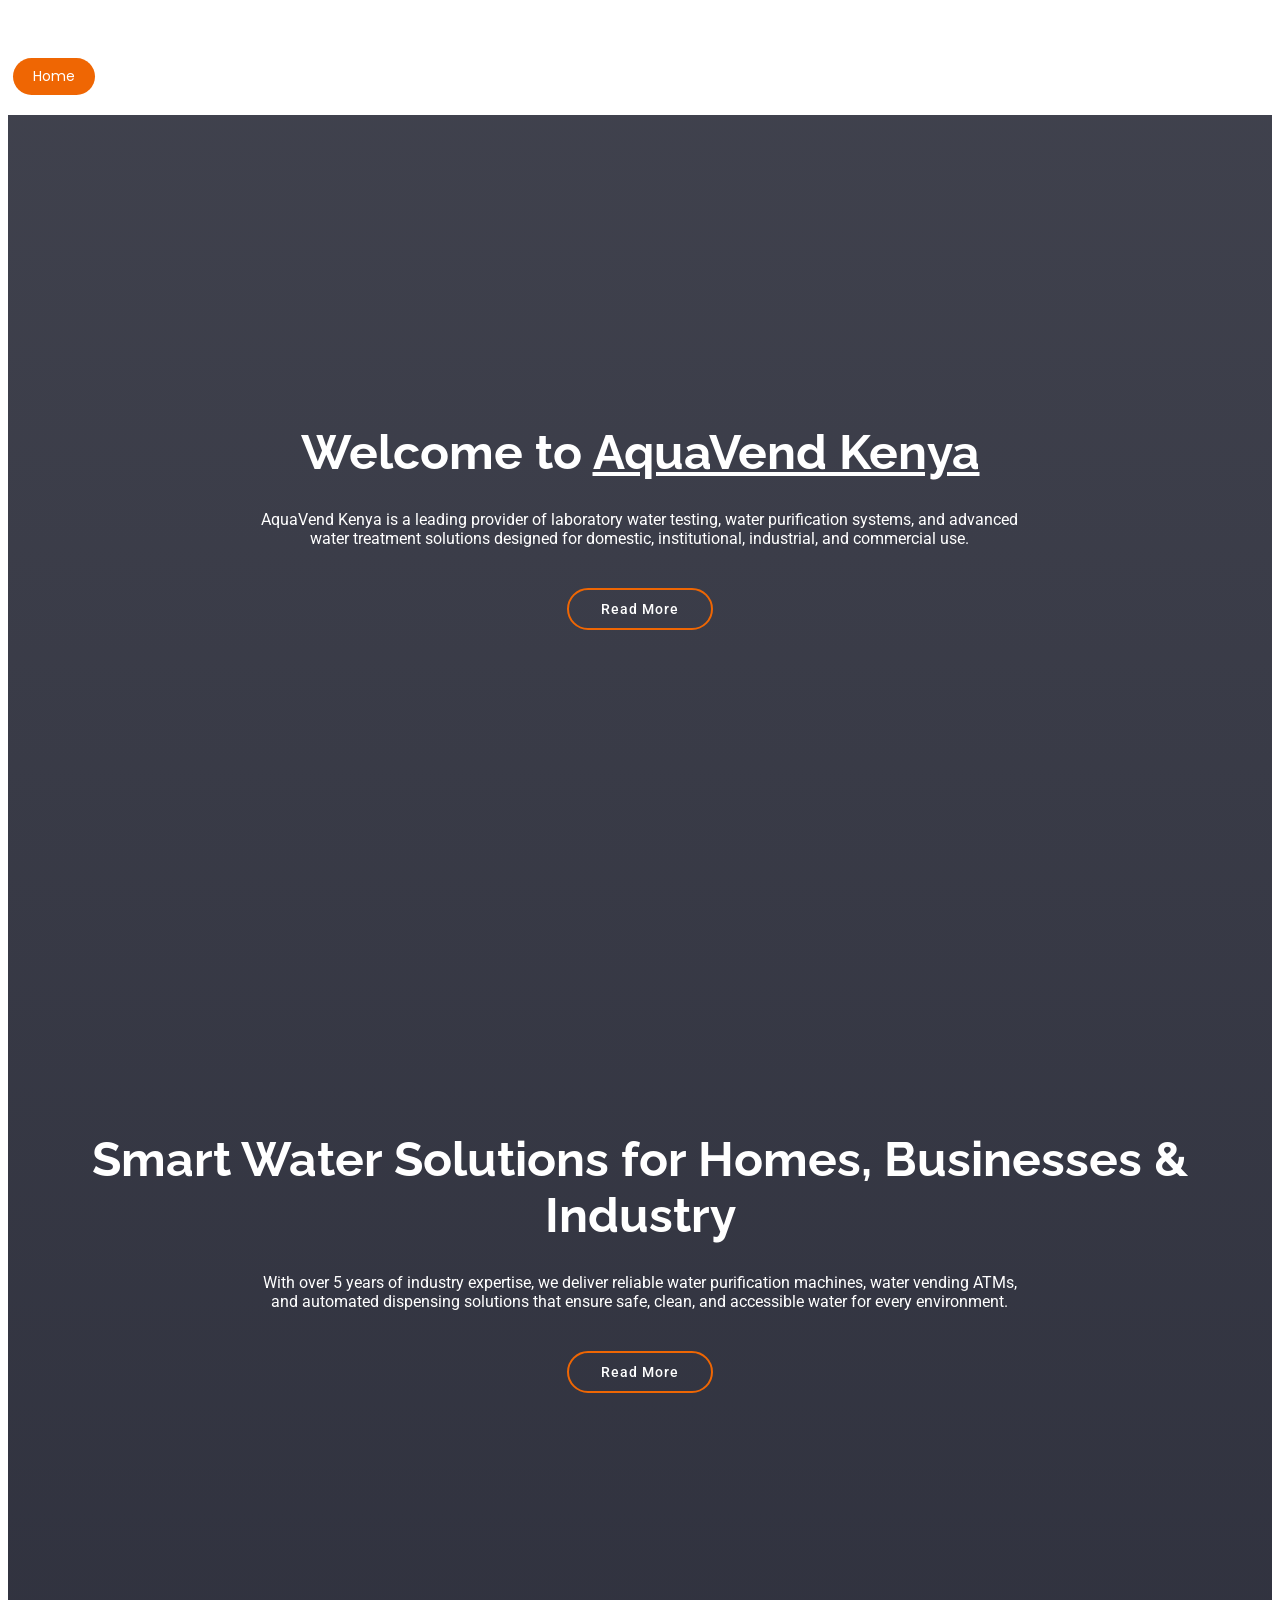
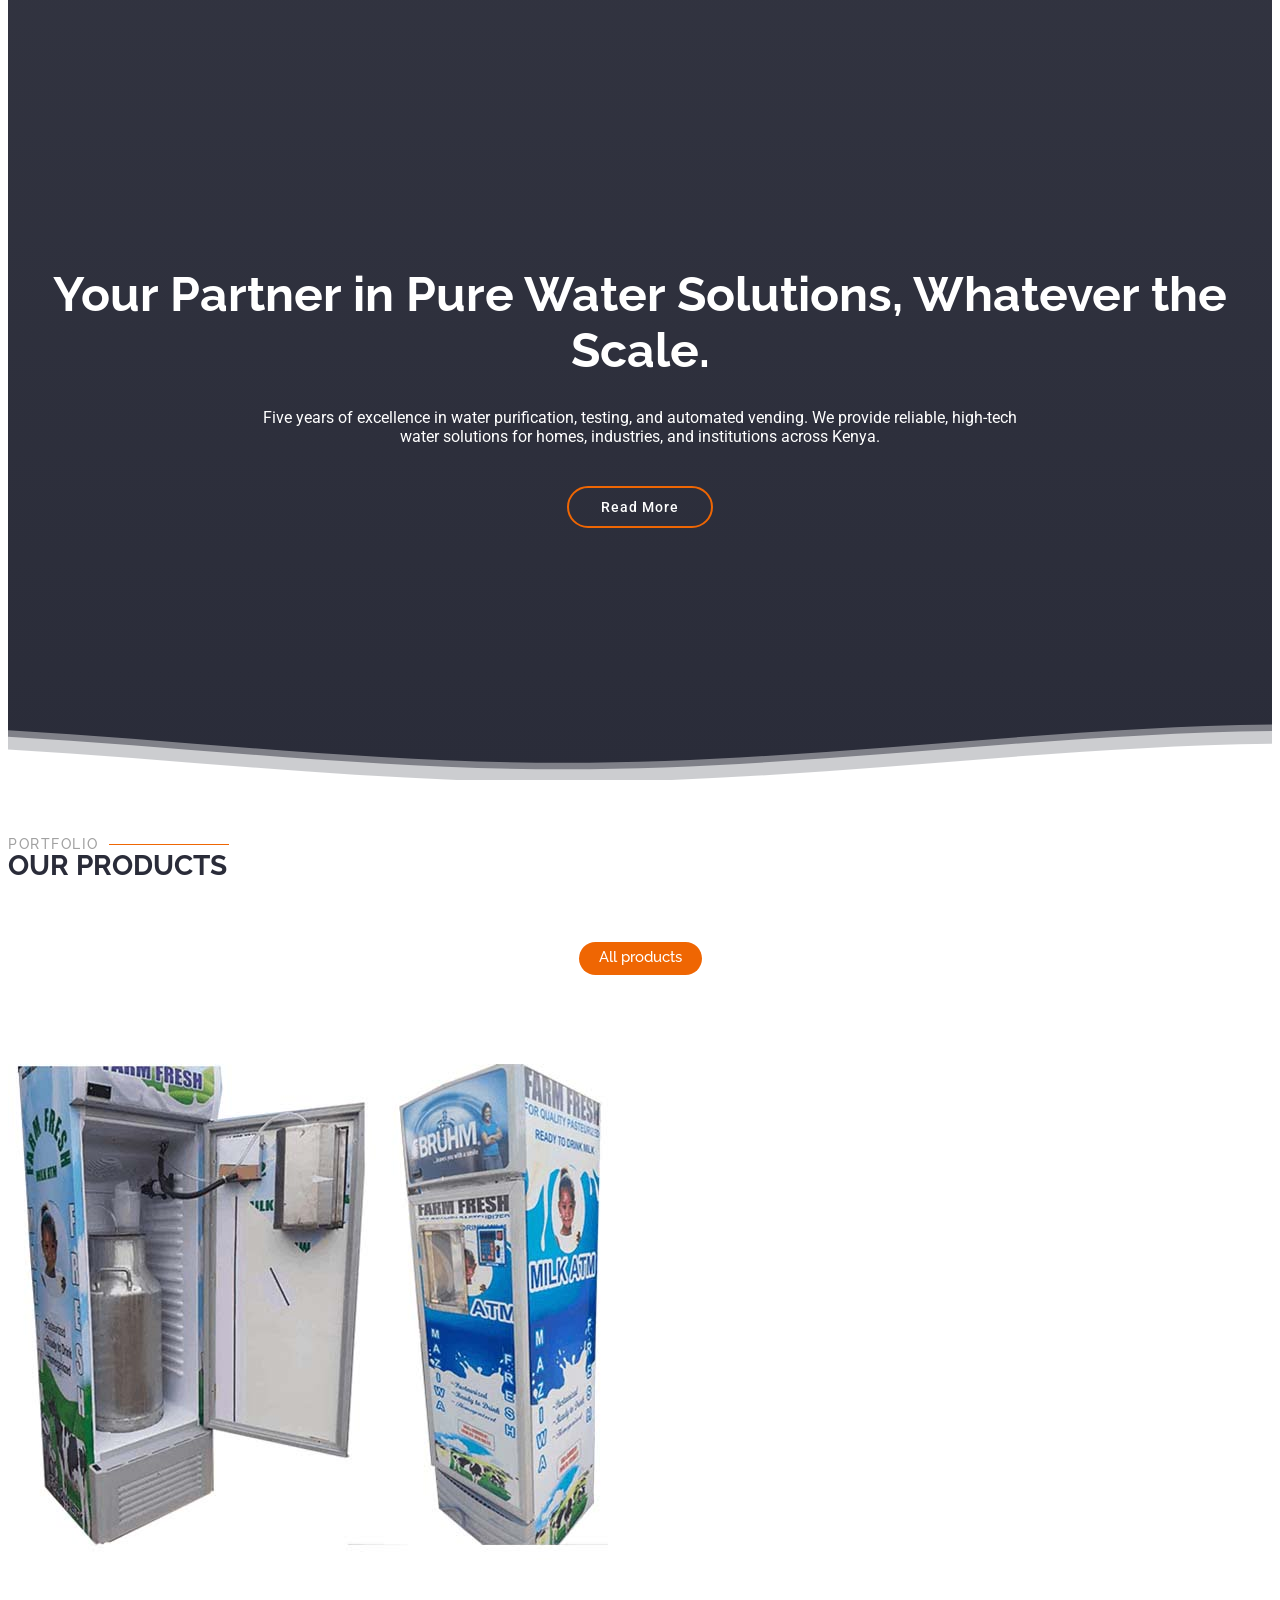
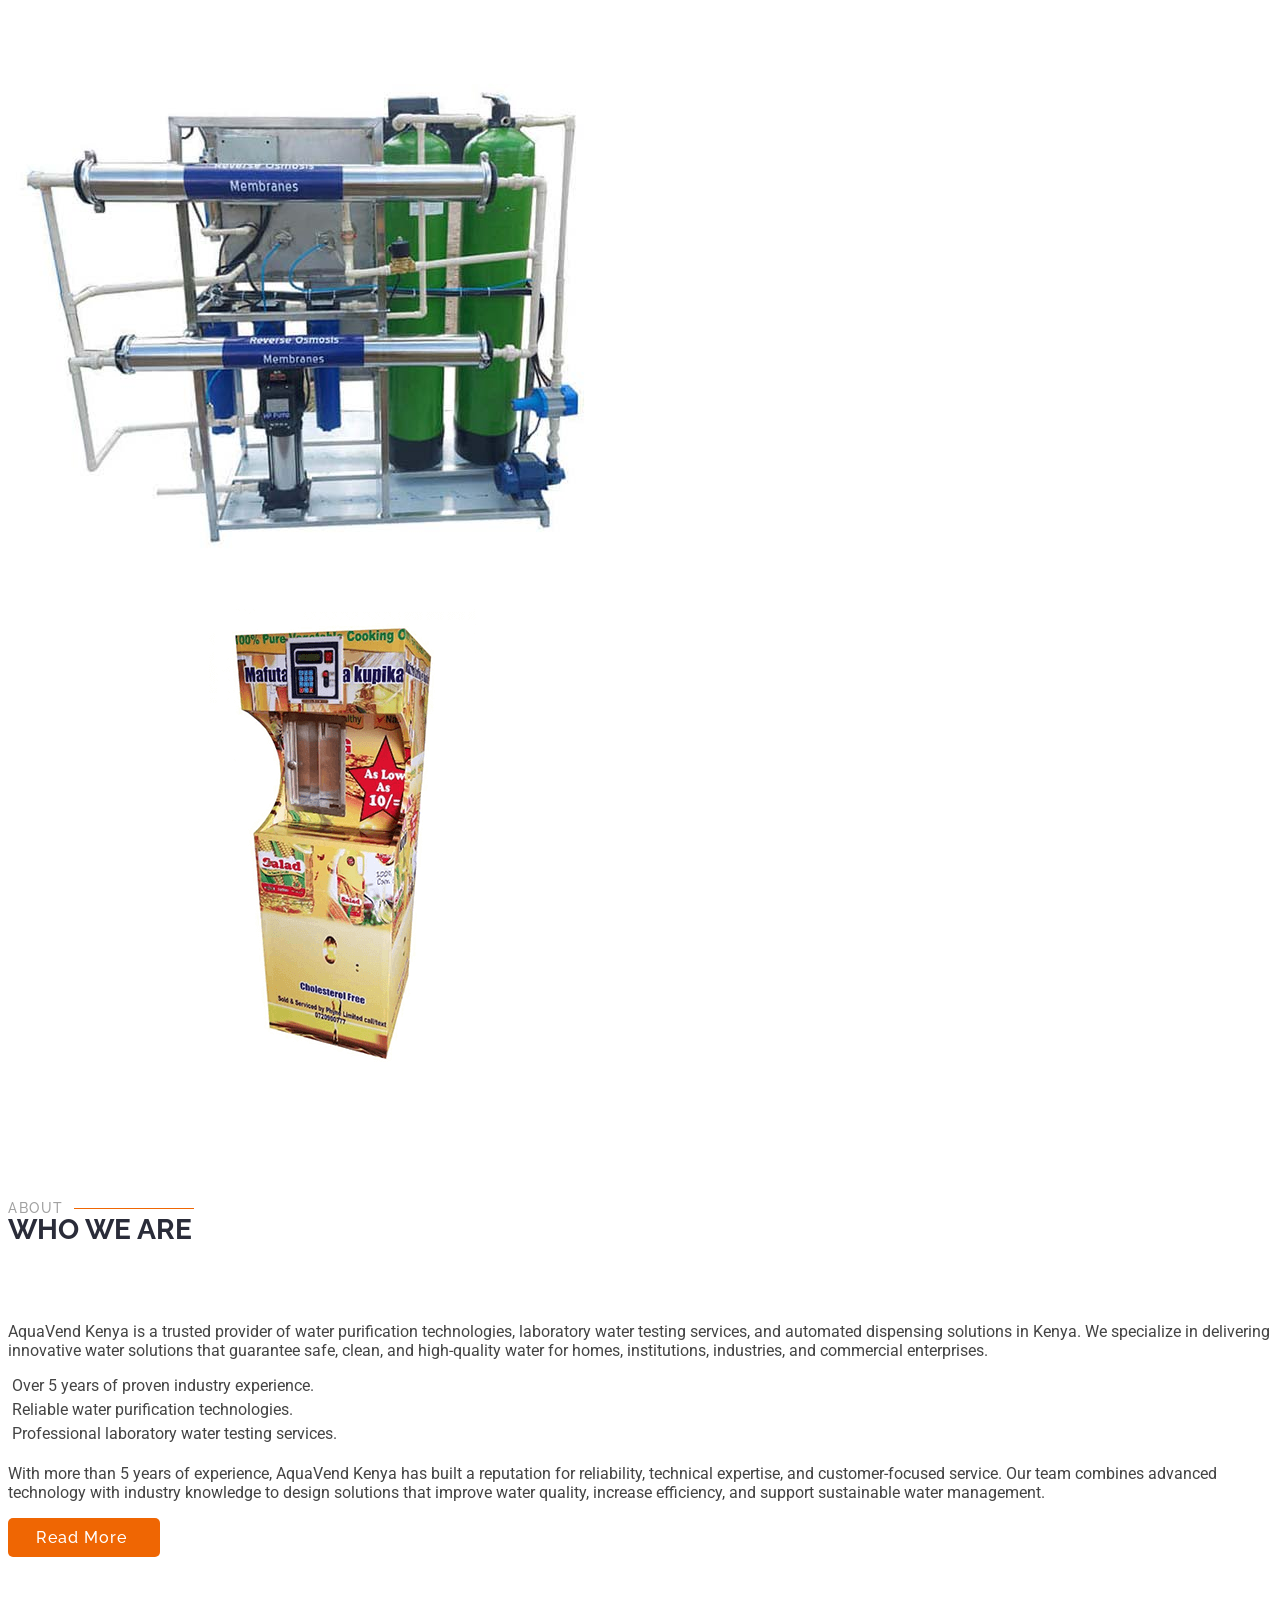
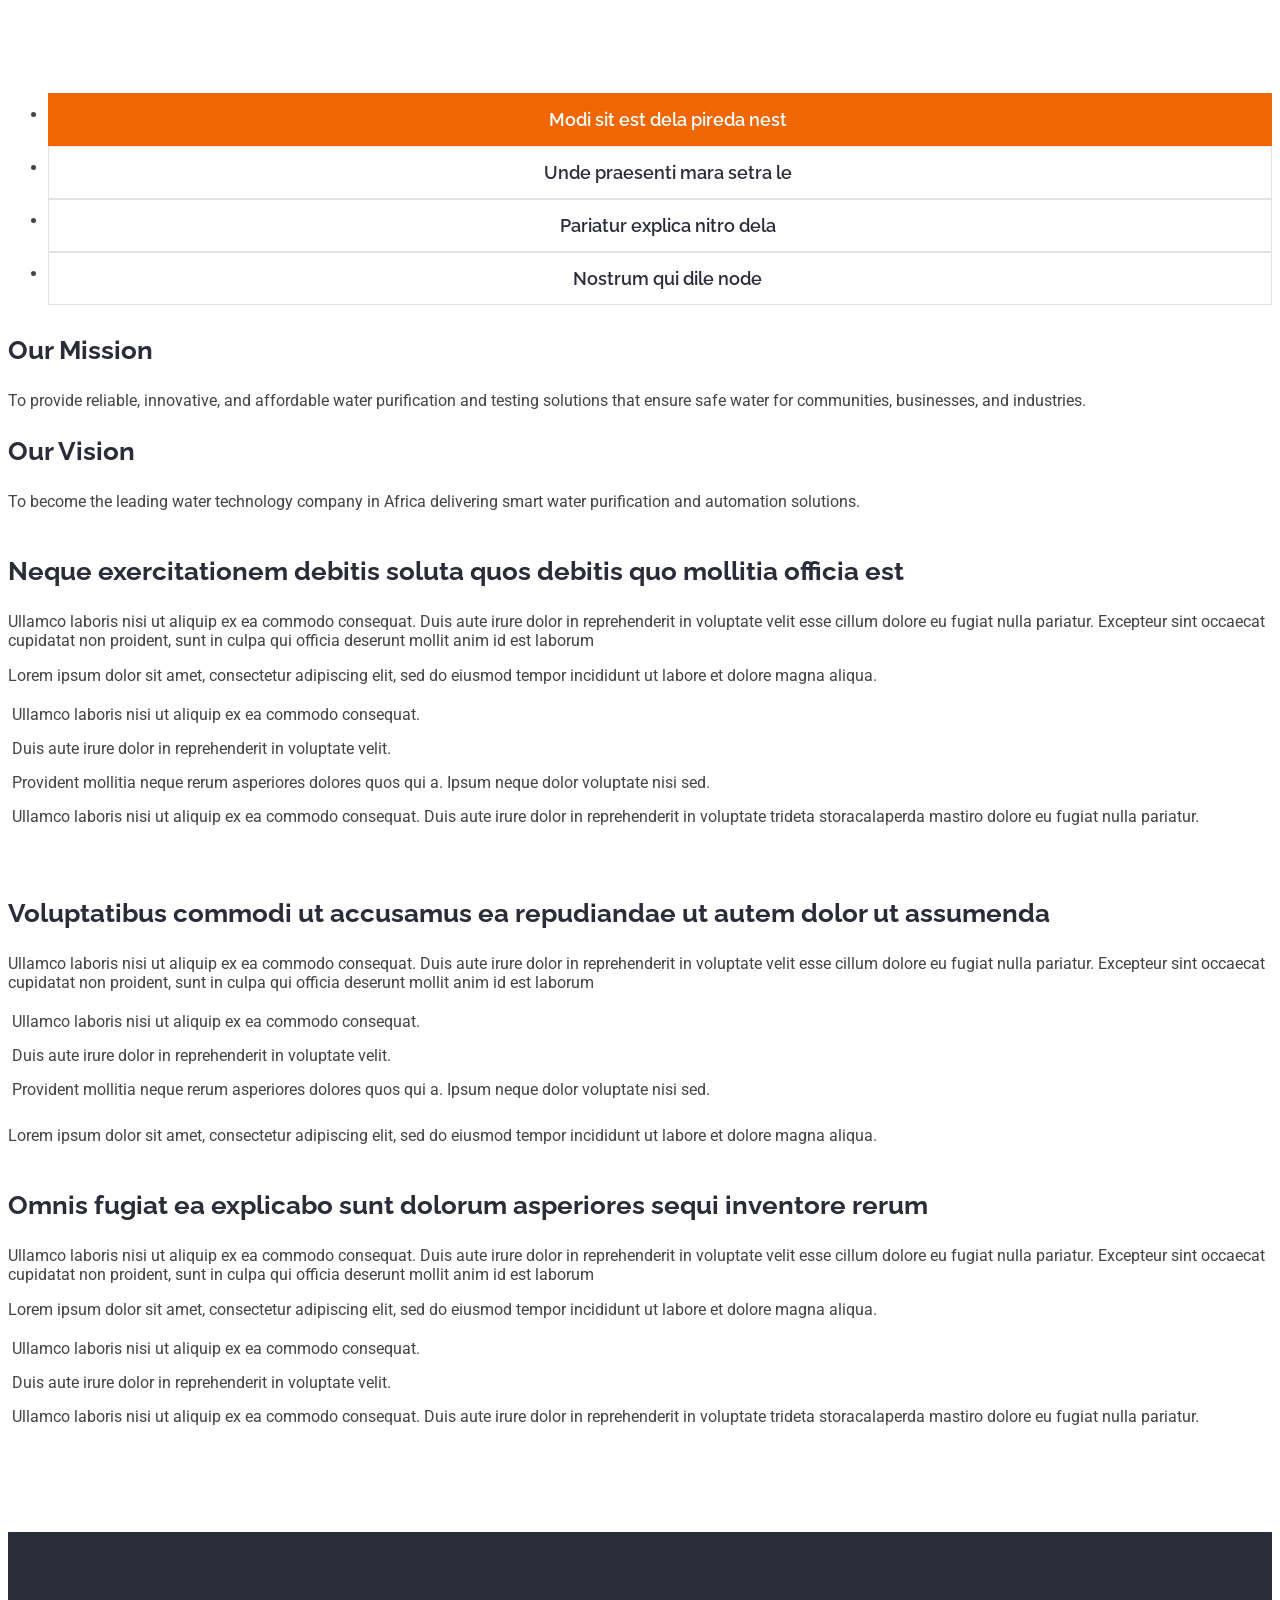
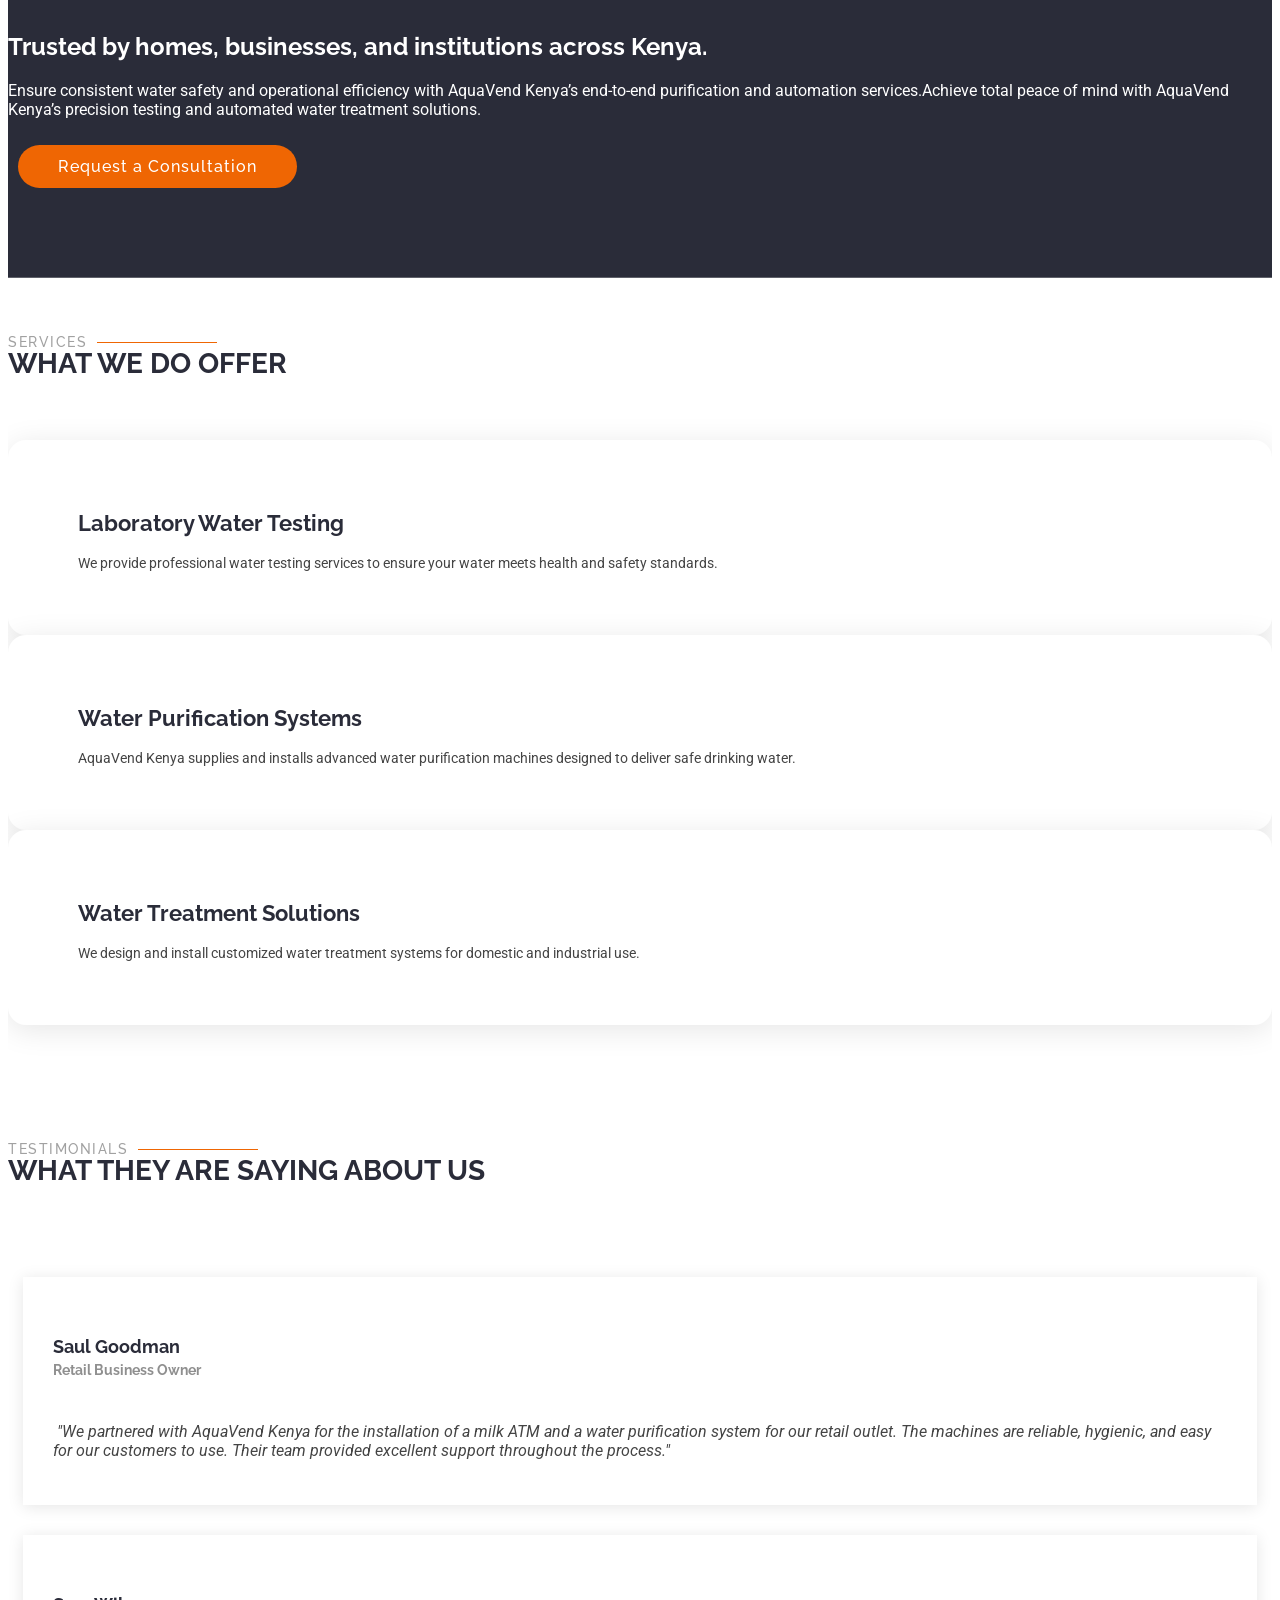
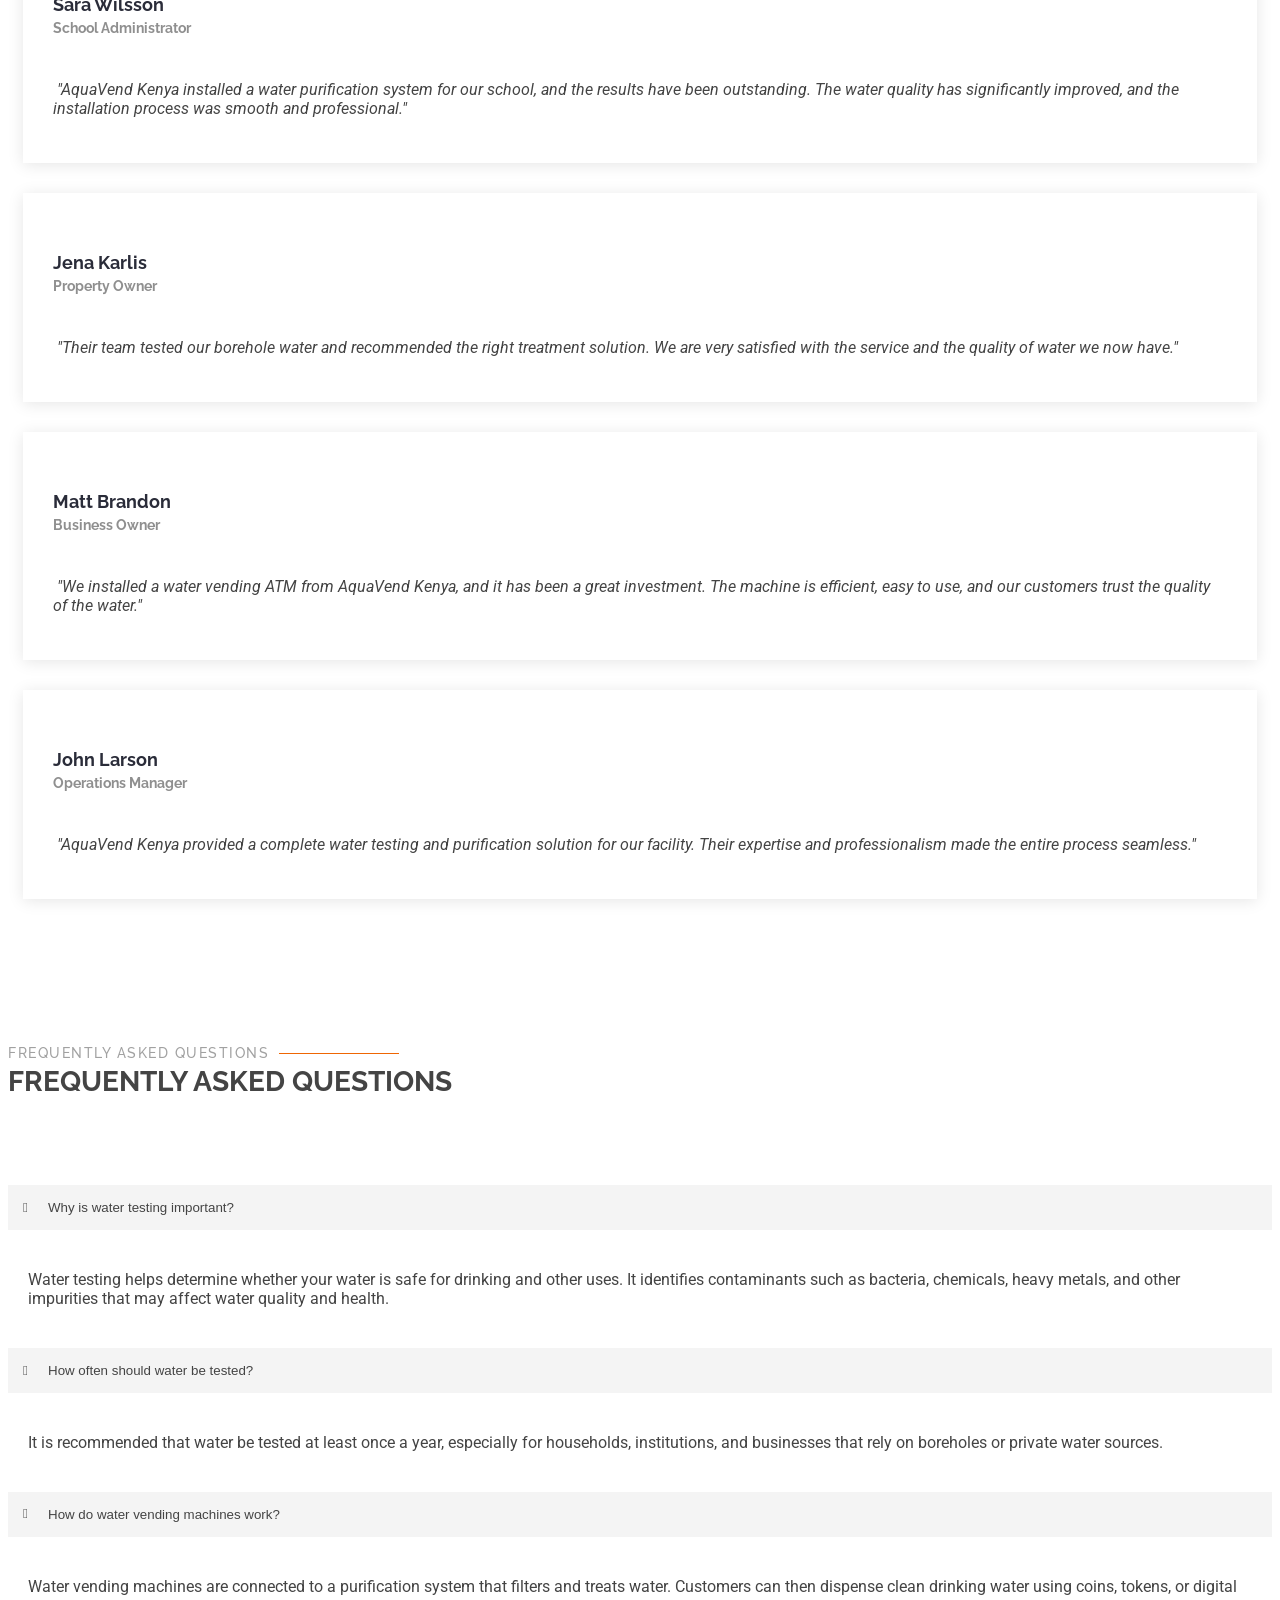
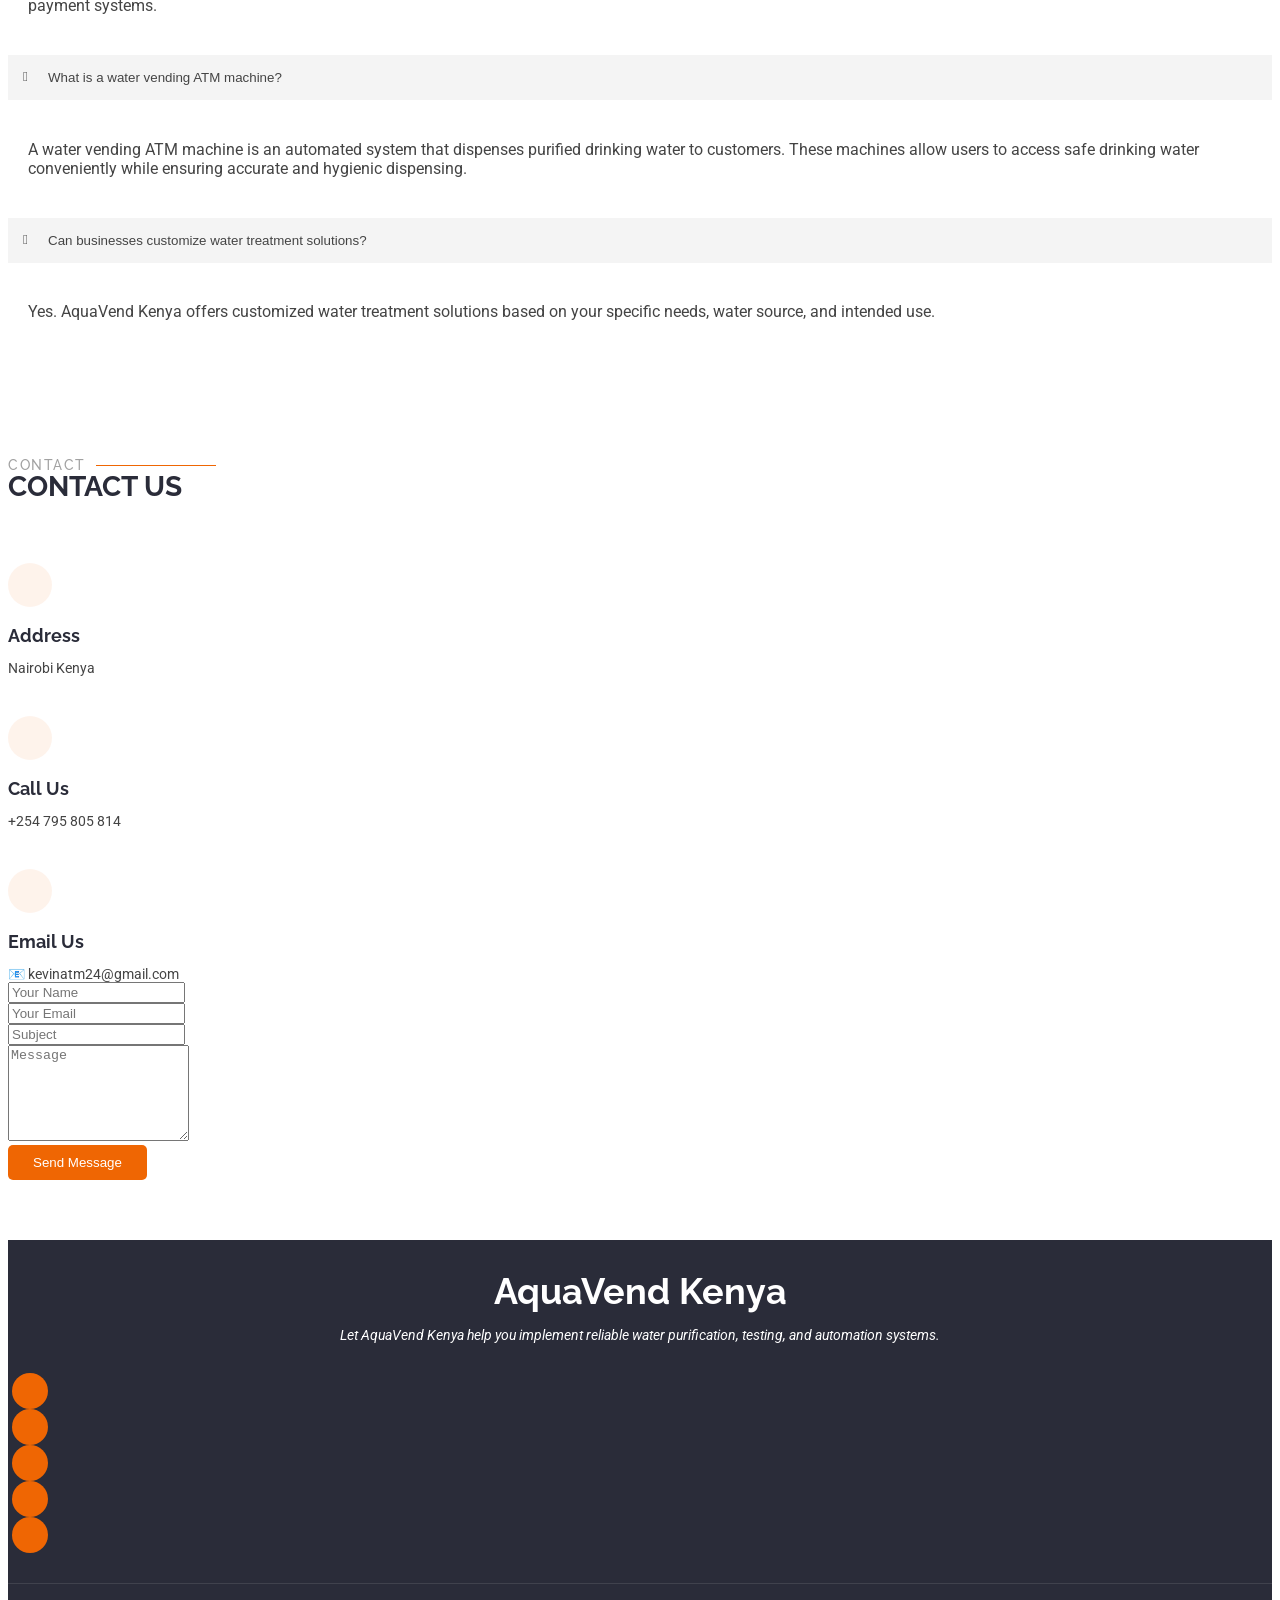
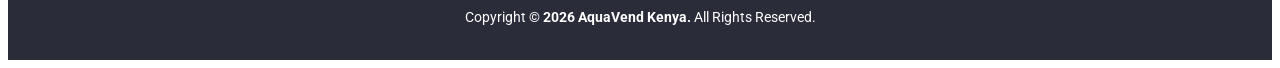
==== index.html @ 0e038221 "Update Index.html" ====
<!DOCTYPE html>
<html lang="en">

<head>
  <meta charset="utf-8">
  <meta content="width=device-width, initial-scale=1.0" name="viewport">
  <title>AquaVend Kenya</title>
  <meta name="description" content="">
  <meta name="keywords" content="">

  <!-- Favicons -->
  <link href="assets/img/favicon.png" rel="icon">
  <link href="assets/img/apple-touch-icon.png" rel="apple-touch-icon">

  <!-- Fonts -->
  <link href="https://fonts.googleapis.com" rel="preconnect">
  <link href="https://fonts.gstatic.com" rel="preconnect" crossorigin>
  <link href="https://fonts.googleapis.com/css2?family=Roboto:ital,wght@0,100;0,300;0,400;0,500;0,700;0,900;1,100;1,300;1,400;1,500;1,700;1,900&family=Poppins:ital,wght@0,100;0,200;0,300;0,400;0,500;0,600;0,700;0,800;0,900;1,100;1,200;1,300;1,400;1,500;1,600;1,700;1,800;1,900&family=Raleway:ital,wght@0,100;0,200;0,300;0,400;0,500;0,600;0,700;0,800;0,900;1,100;1,200;1,300;1,400;1,500;1,600;1,700;1,800;1,900&display=swap" rel="stylesheet">

  <!-- Vendor CSS Files -->
  <link href="assets/vendor/bootstrap/css/bootstrap.min.css" rel="stylesheet">
  <link href="assets/vendor/bootstrap-icons/bootstrap-icons.css" rel="stylesheet">
  <link href="assets/vendor/aos/aos.css" rel="stylesheet">
  <link href="assets/vendor/animate.css/animate.min.css" rel="stylesheet">
  <link href="assets/vendor/glightbox/css/glightbox.min.css" rel="stylesheet">
  <link href="assets/vendor/swiper/swiper-bundle.min.css" rel="stylesheet">

  <!-- Main CSS File -->
  <link href="assets/css/main.css" rel="stylesheet">

  <!-- =======================================================
  * Template Name: Selecao
  * Template URL: https://bootstrapmade.com/selecao-bootstrap-template/
  * Updated: Aug 07 2024 with Bootstrap v5.3.3
  * Author: BootstrapMade.com
  * License: https://bootstrapmade.com/license/
  ======================================================== -->
</head>

<body class="index-page">

  <header id="header" class="header d-flex align-items-center fixed-top">
    <div class="container-fluid container-xl position-relative d-flex align-items-center justify-content-between">

      <a href="index.html" class="logo d-flex align-items-center">
        <!-- Uncomment the line below if you also wish to use an image logo -->
        <!-- <img src="assets/img/logo.png" alt=""> -->
        <h1 class="sitename">AquaVend Kenya</h1>
      </a>

      <nav id="navmenu" class="navmenu">
        <ul>
          <li><a href="#hero" class="active">Home</a></li>
          <li><a href="#portfolio">Portfolio</a></li>
          <li><a href="#about">About</a></li>
          <li><a href="#services">Services</a></li>
             <li class="dropdown"><a href="#"><span>Our Products</span> <i class="bi bi-chevron-down toggle-dropdown"></i></a>
            <ul>
              <li><a href="portfolio-details.html">Milk ATM Machine</a></li>
              <li><a href="Water Treatment.html">Water Treatment machine</a></li>
              <li><a href="Cooking Oil.html">Cooking Oil ATM</a></li>
            </ul>
          </li>
          <li><a href="#contact">Contact</a></li>
        </ul>
        <i class="mobile-nav-toggle d-xl-none bi bi-list"></i>
      </nav>

    </div>
  </header>

  <main class="main">

    <!-- Hero Section -->
    <section id="hero" class="hero section dark-background">

      <div id="hero-carousel" data-bs-interval="5000" class="container carousel carousel-fade" data-bs-ride="carousel">

        <!-- Slide 1 -->
        <div class="carousel-item active">
          <div class="carousel-container">
            <h2 class="animate__animated animate__fadeInDown">Welcome to <span>AquaVend Kenya</span></h2>
            <p class="animate__animated animate__fadeInUp">AquaVend Kenya is a leading provider of laboratory water testing, water purification systems, and advanced water treatment solutions designed for domestic, institutional, industrial, and commercial use.</p>
            <a href="#about" class="btn-get-started animate__animated animate__fadeInUp scrollto">Read More</a>
          </div>
        </div>

        <!-- Slide 2 -->
        <div class="carousel-item">
          <div class="carousel-container">
            <h2 class="animate__animated animate__fadeInDown">Smart Water Solutions for Homes, Businesses & Industry</h2>
            <p class="animate__animated animate__fadeInUp">With over 5 years of industry expertise, we deliver reliable water purification machines, water vending ATMs, and automated dispensing solutions that ensure safe, clean, and accessible water for every environment.</p>
            <a href="#about" class="btn-get-started animate__animated animate__fadeInUp scrollto">Read More</a>
          </div>
        </div>

        <!-- Slide 3 -->
        <div class="carousel-item">
          <div class="carousel-container">
            <h2 class="animate__animated animate__fadeInDown">Your Partner in Pure Water Solutions, Whatever the Scale.</h2>
            <p class="animate__animated animate__fadeInUp">Five years of excellence in water purification, testing, and automated vending. We provide reliable, high-tech water solutions for homes, industries, and institutions across Kenya.</p>
            <a href="#about" class="btn-get-started animate__animated animate__fadeInUp scrollto">Read More</a>
          </div>
        </div>

        <a class="carousel-control-prev" href="#hero-carousel" role="button" data-bs-slide="prev">
          <span class="carousel-control-prev-icon bi bi-chevron-left" aria-hidden="true"></span>
        </a>

        <a class="carousel-control-next" href="#hero-carousel" role="button" data-bs-slide="next">
          <span class="carousel-control-next-icon bi bi-chevron-right" aria-hidden="true"></span>
        </a>

      </div>

      <svg class="hero-waves" xmlns="http://www.w3.org/2000/svg" xmlns:xlink="http://www.w3.org/1999/xlink" viewBox="0 24 150 28 " preserveAspectRatio="none">
        <defs>
          <path id="wave-path" d="M-160 44c30 0 58-18 88-18s 58 18 88 18 58-18 88-18 58 18 88 18 v44h-352z"></path>
        </defs>
        <g class="wave1">
          <use xlink:href="#wave-path" x="50" y="3"></use>
        </g>
        <g class="wave2">
          <use xlink:href="#wave-path" x="50" y="0"></use>
        </g>
        <g class="wave3">
          <use xlink:href="#wave-path" x="50" y="9"></use>
        </g>
      </svg>

    </section><!-- /Hero Section -->


 <!-- Portfolio Section -->
    <section id="portfolio" class="portfolio section">

      <!-- Section Title -->
      <div class="container section-title" data-aos="fade-up">
        <h2>Portfolio</h2>
        <p>Our Products</p>
      </div><!-- End Section Title -->

      <div class="container">

        <div class="isotope-layout" data-default-filter="*" data-layout="masonry" data-sort="original-order">

          <ul class="portfolio-filters isotope-filters" data-aos="fade-up" data-aos-delay="100">
            <li data-filter="*" class="filter-active">All products</li>
          </ul><!-- End Portfolio Filters -->

          <div class="row gy-4 isotope-container" data-aos="fade-up" data-aos-delay="200">

            <div class="col-lg-4 col-md-6 portfolio-item isotope-item filter-app">
              <a href="portfolio-details.html">
               <img src="assets\Aquavend\Milk Atm\Milk-Atm.jpg" class="img-fluid" alt="Milk ATM Machine">
              </a>
              <div class="portfolio-info">
                <h4>Milk ATM Machine</h4>
                <ul>
                    <li><i class="bi bi-check2-circle"></i> <span>Accredited by Kenya Dairy Board & KEBS</span></li>
                    <li><i class="bi bi-check2-circle"></i> <span>Has a cooler to ensure milk is fresh for 72hrs</span></li>
                    <li><i class="bi bi-check2-circle"></i> <span>Can sell from as low as 10sh</span></li>
                    <li><i class="bi bi-check2-circle"></i> <span>Keeps daily sales records.</span></li>
                    <li><i class="bi bi-check2-circle"></i> <span>Self-Cleaning System</span></li>
                 </ul>
                <a href="assets\Aquavend\Milk Atm\Milk-Atm.jpg" title="Milk ATM Machine" data-gallery="portfolio-gallery-app" class="glightbox preview-link"><i class="bi bi-zoom-in"></i></a>
                <a href="portfolio-details.html" title="More Details" class="details-link"><i class="bi bi-link-45deg"></i></a>
              </div>
            </div><!-- End Portfolio Item -->

            <div class="col-lg-4 col-md-6 portfolio-item isotope-item filter-product">
              <a href="Water Treatment.html">
               <img src="assets\Aquavend\Water Treatment Macine\water-purification-treatment-machine.jpg" class="img-fluid" alt="Water Purifier machine">
              </a>
               <div class="portfolio-info">
                <h4>Water Treatment machine</h4>
                <ul>
                    <li><i class="bi bi-check2-circle"></i> <span>Affordable and cost-effective</span></li>
                    <li><i class="bi bi-check2-circle"></i> <span>2-year warranty</span></li>
                    <li><i class="bi bi-check2-circle"></i> <span>Simple Maintenance Services</span></li>
                    <li><i class="bi bi-check2-circle"></i> <span>Fast and Efficient</span></li>
                 </ul>
                <a href="assets\Aquavend\Water Treatment Macine\water-purification-treatment-machine.jpg" title="Water Treatment machine" data-gallery="portfolio-gallery-product" class="glightbox preview-link"><i class="bi bi-zoom-in"></i></a>
                <a href="Water Treatment.html" title="More Details" class="details-link"><i class="bi bi-link-45deg"></i></a>
              </div>
            </div><!-- End Portfolio Item -->

            <div class="col-lg-4 col-md-6 portfolio-item isotope-item filter-branding">
              <a href="Cooking Oil.html">
                <img src="assets\Aquavend\Cooking-Oil-Atm-Machine\The-Best-Cooking-Oil-ATM-machine-in-Kenya.png" class="img-fluid" alt="">
              </a>
               <div class="portfolio-info">
                <h4>Cooking Oil ATM</h4>
                <ul>
                    <li><i class="bi bi-check2-circle"></i> <span>Customizable to take sales as low as KSH 10</span></li>
                    <li><i class="bi bi-check2-circle"></i> <span>Inbuilt self-cleansing system</span></li>
                 </ul>
                <a href="assets\Aquavend\Cooking-Oil-Atm-Machine\The-Best-Cooking-Oil-ATM-machine-in-Kenya.png" title="Cooking Oil ATM" data-gallery="portfolio-gallery-branding" class="glightbox preview-link"><i class="bi bi-zoom-in"></i></a>
                <a href="Cooking Oil.html" title="More Details" class="details-link"><i class="bi bi-link-45deg"></i></a>
              </div>
            </div><!-- End Portfolio Item -->

          </div><!-- End Portfolio Container -->

        </div>

      </div>

    </section><!-- /Portfolio Section -->


    <!-- About Section -->
    <section id="about" class="about section">

      <!-- Section Title -->
      <div class="container section-title" data-aos="fade-up">
        <h2>About</h2>
        <p>Who we are</p>
      </div><!-- End Section Title -->

      <div class="container">

        <div class="row gy-4">

          <div class="col-lg-6 content" data-aos="fade-up" data-aos-delay="100">
            <p>
AquaVend Kenya is a trusted provider of water purification technologies, laboratory water testing services, and automated dispensing solutions in Kenya.

We specialize in delivering innovative water solutions that guarantee safe, clean, and high-quality water for homes, institutions, industries, and commercial enterprises.

            </p>
            <ul>
              <li><i class="bi bi-check2-circle"></i> <span>Over 5 years of proven industry experience.</span></li>
              <li><i class="bi bi-check2-circle"></i> <span>Reliable water purification technologies.</span></li>
              <li><i class="bi bi-check2-circle"></i> <span>Professional laboratory water testing services.</span></li>
            </ul>
          </div>

          <div class="col-lg-6" data-aos="fade-up" data-aos-delay="200">
            <p>
With more than 5 years of experience, AquaVend Kenya has built a reputation for reliability, technical expertise, and customer-focused service.

Our team combines advanced technology with industry knowledge to design solutions that improve water quality, increase efficiency, and support sustainable water management. </p>
            <a href="#" class="read-more"><span>Read More</span><i class="bi bi-arrow-right"></i></a>
          </div>

        </div>

      </div>

    </section><!-- /About Section -->

    <!-- Features Section -->
    <section id="features" class="features section">

      <div class="container">

        <ul class="nav nav-tabs row  d-flex" data-aos="fade-up" data-aos-delay="100">
          <li class="nav-item col-3">
            <a class="nav-link active show" data-bs-toggle="tab" data-bs-target="#features-tab-1">
              <i class="bi bi-binoculars"></i>
              <h4 class="d-none d-lg-block">Modi sit est dela pireda nest</h4>
            </a>
          </li>
          <li class="nav-item col-3">
            <a class="nav-link" data-bs-toggle="tab" data-bs-target="#features-tab-2">
              <i class="bi bi-box-seam"></i>
              <h4 class="d-none d-lg-block">Unde praesenti mara setra le</h4>
            </a>
          </li>
          <li class="nav-item col-3">
            <a class="nav-link" data-bs-toggle="tab" data-bs-target="#features-tab-3">
              <i class="bi bi-brightness-high"></i>
              <h4 class="d-none d-lg-block">Pariatur explica nitro dela</h4>
            </a>
          </li>
          <li class="nav-item col-3">
            <a class="nav-link" data-bs-toggle="tab" data-bs-target="#features-tab-4">
              <i class="bi bi-command"></i>
              <h4 class="d-none d-lg-block">Nostrum qui dile node</h4>
            </a>
          </li>
        </ul><!-- End Tab Nav -->

        <div class="tab-content" data-aos="fade-up" data-aos-delay="200">

          <div class="tab-pane fade active show" id="features-tab-1">
            <div class="row">
              <div class="col-lg-6 order-2 order-lg-1 mt-3 mt-lg-0">
                <h3>Our Mission</h3>
                <p class="fst-italic">
                  To provide reliable, innovative, and affordable water purification 
                  and testing solutions that ensure safe water for communities, businesses, and industries.
                </p>
                <h3>Our Vision</h3>
                <p class="fst-italic">
                  To become the leading water technology company in Africa delivering smart water purification 
                  and automation solutions.
                </p>
              </div>
              <div class="col-lg-6 order-1 order-lg-2 text-center">
                <img src="assets/img/working-1.jpg" alt="" class="img-fluid">
              </div>
            </div>
          </div><!-- End Tab Content Item -->

          <div class="tab-pane fade" id="features-tab-2">
            <div class="row">
              <div class="col-lg-6 order-2 order-lg-1 mt-3 mt-lg-0">
                <h3>Neque exercitationem debitis soluta quos debitis quo mollitia officia est</h3>
                <p>
                  Ullamco laboris nisi ut aliquip ex ea commodo consequat. Duis aute irure dolor in reprehenderit in voluptate
                  velit esse cillum dolore eu fugiat nulla pariatur. Excepteur sint occaecat cupidatat non proident, sunt in
                  culpa qui officia deserunt mollit anim id est laborum
                </p>
                <p class="fst-italic">
                  Lorem ipsum dolor sit amet, consectetur adipiscing elit, sed do eiusmod tempor incididunt ut labore et dolore
                  magna aliqua.
                </p>
                <ul>
                  <li><i class="bi bi-check2-all"></i> <span>Ullamco laboris nisi ut aliquip ex ea commodo consequat.</span></li>
                  <li><i class="bi bi-check2-all"></i> <span>Duis aute irure dolor in reprehenderit in voluptate velit.</span></li>
                  <li><i class="bi bi-check2-all"></i> <span>Provident mollitia neque rerum asperiores dolores quos qui a. Ipsum neque dolor voluptate nisi sed.</span></li>
                  <li><i class="bi bi-check2-all"></i> <span>Ullamco laboris nisi ut aliquip ex ea commodo consequat. Duis aute irure dolor in reprehenderit in voluptate trideta storacalaperda mastiro dolore eu fugiat nulla pariatur.</span></li>
                </ul>
              </div>
              <div class="col-lg-6 order-1 order-lg-2 text-center">
                <img src="assets/img/working-2.jpg" alt="" class="img-fluid">
              </div>
            </div>
          </div><!-- End Tab Content Item -->

          <div class="tab-pane fade" id="features-tab-3">
            <div class="row">
              <div class="col-lg-6 order-2 order-lg-1 mt-3 mt-lg-0">
                <h3>Voluptatibus commodi ut accusamus ea repudiandae ut autem dolor ut assumenda</h3>
                <p>
                  Ullamco laboris nisi ut aliquip ex ea commodo consequat. Duis aute irure dolor in reprehenderit in voluptate
                  velit esse cillum dolore eu fugiat nulla pariatur. Excepteur sint occaecat cupidatat non proident, sunt in
                  culpa qui officia deserunt mollit anim id est laborum
                </p>
                <ul>
                  <li><i class="bi bi-check2-all"></i> <span>Ullamco laboris nisi ut aliquip ex ea commodo consequat.</span></li>
                  <li><i class="bi bi-check2-all"></i> <span>Duis aute irure dolor in reprehenderit in voluptate velit.</span></li>
                  <li><i class="bi bi-check2-all"></i> <span>Provident mollitia neque rerum asperiores dolores quos qui a. Ipsum neque dolor voluptate nisi sed.</span></li>
                </ul>
                <p class="fst-italic">
                  Lorem ipsum dolor sit amet, consectetur adipiscing elit, sed do eiusmod tempor incididunt ut labore et dolore
                  magna aliqua.
                </p>
              </div>
              <div class="col-lg-6 order-1 order-lg-2 text-center">
                <img src="assets/img/working-3.jpg" alt="" class="img-fluid">
              </div>
            </div>
          </div><!-- End Tab Content Item -->

          <div class="tab-pane fade" id="features-tab-4">
            <div class="row">
              <div class="col-lg-6 order-2 order-lg-1 mt-3 mt-lg-0">
                <h3>Omnis fugiat ea explicabo sunt dolorum asperiores sequi inventore rerum</h3>
                <p>
                  Ullamco laboris nisi ut aliquip ex ea commodo consequat. Duis aute irure dolor in reprehenderit in voluptate
                  velit esse cillum dolore eu fugiat nulla pariatur. Excepteur sint occaecat cupidatat non proident, sunt in
                  culpa qui officia deserunt mollit anim id est laborum
                </p>
                <p class="fst-italic">
                  Lorem ipsum dolor sit amet, consectetur adipiscing elit, sed do eiusmod tempor incididunt ut labore et dolore
                  magna aliqua.
                </p>
                <ul>
                  <li><i class="bi bi-check2-all"></i> <span>Ullamco laboris nisi ut aliquip ex ea commodo consequat.</span></li>
                  <li><i class="bi bi-check2-all"></i> <span>Duis aute irure dolor in reprehenderit in voluptate velit.</span></li>
                  <li><i class="bi bi-check2-all"></i> <span>Ullamco laboris nisi ut aliquip ex ea commodo consequat. Duis aute irure dolor in reprehenderit in voluptate trideta storacalaperda mastiro dolore eu fugiat nulla pariatur.</span></li>
                </ul>
              </div>
              <div class="col-lg-6 order-1 order-lg-2 text-center">
                <img src="assets/img/working-4.jpg" alt="" class="img-fluid">
              </div>
            </div>
          </div><!-- End Tab Content Item -->

        </div>

      </div>

    </section><!-- /Features Section -->

    <!-- Call To Action Section -->
    <section id="call-to-action" class="call-to-action section dark-background">

      <div class="container">

        <div class="row" data-aos="zoom-in" data-aos-delay="100">
          <div class="col-xl-9 text-center text-xl-start">
            <h2>Trusted by homes, businesses, and institutions across Kenya.</h2>
            <p>Ensure consistent water safety and operational efficiency with AquaVend Kenya’s end-to-end purification and automation services.Achieve total peace of mind with AquaVend Kenya’s precision testing and automated water treatment solutions.</p>
          </div>
          <div class="col-xl-3 cta-btn-container text-center">
            <a class="cta-btn align-middle" href="#contact">Request a Consultation</a>
          </div>
        </div>

      </div>

    </section><!-- /Call To Action Section -->

    <!-- Services Section -->
    <section id="services" class="services section">

      <!-- Section Title -->
      <div class="container section-title" data-aos="fade-up">
        <h2>Services</h2>
        <p>What we do offer</p>
      </div><!-- End Section Title -->

      <div class="container">

        <div class="row gy-4">

          <div class="col-lg-4 col-md-6" data-aos="fade-up" data-aos-delay="100">
            <div class="service-item  position-relative">
              <div class="icon">
                <i class="bi bi-cash-stack" style="color: #0dcaf0;"></i>
              </div>
              <a href="service-details.html" class="stretched-link">
                <h3>Laboratory Water Testing</h3>
              </a>
              <p>We provide professional water testing services to ensure your water meets health and safety standards.</p>
            </div>
          </div><!-- End Service Item -->

          <div class="col-lg-4 col-md-6" data-aos="fade-up" data-aos-delay="200">
            <div class="service-item position-relative">
              <div class="icon">
                <i class="bi bi-calendar4-week" style="color: #fd7e14;"></i>
              </div>
              <a href="service-details.html" class="stretched-link">
                <h3>Water Purification Systems</h3>
              </a>
              <p>AquaVend Kenya supplies and installs advanced water purification machines designed to deliver safe drinking water.</p>
            </div>
          </div><!-- End Service Item -->

          <div class="col-lg-4 col-md-6" data-aos="fade-up" data-aos-delay="300">
            <div class="service-item position-relative">
              <div class="icon">
                <i class="bi bi-chat-text" style="color: #20c997;"></i>
              </div>
              <a href="service-details.html" class="stretched-link">
                <h3>Water Treatment Solutions</h3>
              </a>
              <p>We design and install customized water treatment systems for domestic and industrial use.</p>
            </div>
          </div><!-- End Service Item -->

        </div>

      </div>

    </section><!-- /Services Section -->

   
    <!-- Testimonials Section -->
    <section id="testimonials" class="testimonials section">

      <!-- Section Title -->
      <div class="container section-title" data-aos="fade-up">
        <h2>Testimonials</h2>
        <p>What they are saying about us</p>
      </div><!-- End Section Title -->

      <div class="container" data-aos="fade-up" data-aos-delay="100">

        <div class="swiper init-swiper">
          <script type="application/json" class="swiper-config">
            {
              "loop": true,
              "speed": 600,
              "autoplay": {
                "delay": 5000
              },
              "slidesPerView": "auto",
              "pagination": {
                "el": ".swiper-pagination",
                "type": "bullets",
                "clickable": true
              },
              "breakpoints": {
                "320": {
                  "slidesPerView": 1,
                  "spaceBetween": 40
                },
                "1200": {
                  "slidesPerView": 3,
                  "spaceBetween": 10
                }
              }
            }
          </script>
          <div class="swiper-wrapper">

            <div class="swiper-slide">
              <div class="testimonial-item">
                <img src="assets/img/testimonials/testimonials-1.jpg" class="testimonial-img" alt="">
                <h3>Saul Goodman</h3>
                <h4>Retail Business Owner</h4>
                <div class="stars">
                  <i class="bi bi-star-fill"></i><i class="bi bi-star-fill"></i><i class="bi bi-star-fill"></i><i class="bi bi-star-fill"></i><i class="bi bi-star-fill"></i>
                </div>
                <p>
                  <i class="bi bi-quote quote-icon-left"></i>
                  <span>"We partnered with AquaVend Kenya for the installation of a milk ATM and a water purification system for our retail outlet. The machines are reliable, hygienic, and easy for our customers to use. Their team provided excellent support throughout the process."</span>
                  <i class="bi bi-quote quote-icon-right"></i>
                </p>
              </div>
            </div><!-- End testimonial item -->

            <div class="swiper-slide">
              <div class="testimonial-item">
                <img src="assets/img/testimonials/testimonials-2.jpg" class="testimonial-img" alt="">
                <h3>Sara Wilsson</h3>
                <h4>School Administrator</h4>
                <div class="stars">
                  <i class="bi bi-star-fill"></i><i class="bi bi-star-fill"></i><i class="bi bi-star-fill"></i><i class="bi bi-star-fill"></i><i class="bi bi-star-fill"></i>
                </div>
                <p>
                  <i class="bi bi-quote quote-icon-left"></i>
                  <span>"AquaVend Kenya installed a water purification system for our school, and the results have been 
                         outstanding. The water quality has significantly improved, and the installation process was smooth 
                         and professional."</span>
                  <i class="bi bi-quote quote-icon-right"></i>
                </p>
              </div>
            </div><!-- End testimonial item -->

            <div class="swiper-slide">
              <div class="testimonial-item">
                <img src="assets/img/testimonials/testimonials-3.jpg" class="testimonial-img" alt="">
                <h3>Jena Karlis</h3>
                <h4>Property Owner</h4>
                <div class="stars">
                  <i class="bi bi-star-fill"></i><i class="bi bi-star-fill"></i><i class="bi bi-star-fill"></i><i class="bi bi-star-fill"></i><i class="bi bi-star-fill"></i>
                </div>
                <p>
                  <i class="bi bi-quote quote-icon-left"></i>
                  <span>"Their team tested our borehole water and recommended the right treatment solution. We are very satisfied with the service and the quality of water we now have."</span>
                  <i class="bi bi-quote quote-icon-right"></i>
                </p>
              </div>
            </div><!-- End testimonial item -->

            <div class="swiper-slide">
              <div class="testimonial-item">
                <img src="assets/img/testimonials/testimonials-4.jpg" class="testimonial-img" alt="">
                <h3>Matt Brandon</h3>
                <h4>Business Owner</h4>
                <div class="stars">
                  <i class="bi bi-star-fill"></i><i class="bi bi-star-fill"></i><i class="bi bi-star-fill"></i><i class="bi bi-star-fill"></i><i class="bi bi-star-fill"></i>
                </div>
                <p>
                  <i class="bi bi-quote quote-icon-left"></i>
                  <span>"We installed a water vending ATM from AquaVend Kenya, and it has been a great investment. The machine is efficient, easy to use, and our customers trust the quality of the water."</span>
                  <i class="bi bi-quote quote-icon-right"></i>
                </p>
              </div>
            </div><!-- End testimonial item -->

            <div class="swiper-slide">
              <div class="testimonial-item">
                <img src="assets/img/testimonials/testimonials-5.jpg" class="testimonial-img" alt="">
                <h3>John Larson</h3>
                <h4>Operations Manager</h4>
                <div class="stars">
                  <i class="bi bi-star-fill"></i><i class="bi bi-star-fill"></i><i class="bi bi-star-fill"></i><i class="bi bi-star-fill"></i><i class="bi bi-star-fill"></i>
                </div>
                <p>
                  <i class="bi bi-quote quote-icon-left"></i>
                  <span>"AquaVend Kenya provided a complete water testing and purification solution for our facility. Their expertise and professionalism made the entire process seamless."</span>
                  <i class="bi bi-quote quote-icon-right"></i>
                </p>
              </div>
            </div><!-- End testimonial item -->

          </div>
          <div class="swiper-pagination"></div>
        </div>

      </div>

    </section><!-- /Testimonials Section -->
        </div>

      </div>

    </section><!-- /Pricing Section -->

    <!-- Faq Section -->
    <section id="faq" class="faq section">
      <!-- Section Title -->
      <div class="container section-title" data-aos="fade-up">
        <h2>Frequently Asked Questions</h2>
        <p>Frequently Asked Questions</p>
      </div><!-- End Section Title -->

      <div class="container" data-aos="fade-up">
        <div class="row">
          <div class="col-12">
            <div class="custom-accordion" id="accordion-faq">
              <div class="accordion-item">
                <h2 class="mb-0">
                  <button class="btn btn-link" type="button" data-bs-toggle="collapse" data-bs-target="#collapse-faq-1">
                    Why is water testing important?
                  </button>
                </h2>

                <div id="collapse-faq-1" class="collapse show" aria-labelledby="headingOne" data-parent="#accordion-faq">
                  <div class="accordion-body">
                    Water testing helps determine whether your water is safe for drinking and other uses.
                    It identifies contaminants such as bacteria, chemicals, heavy metals, and other impurities
                    that may affect water quality and health.
                  </div>
                </div>
              </div>
              <!-- .accordion-item -->

              <div class="accordion-item">
                <h2 class="mb-0">
                  <button class="btn btn-link collapsed" type="button" data-bs-toggle="collapse" data-bs-target="#collapse-faq-2" "="">
                How often should water be tested?
              </button>
            </h2>
            <div id=" collapse-faq-2" class="collapse" aria-labelledby="headingTwo" data-parent="#accordion-faq">
                    <div class="accordion-body">
                      It is recommended that water be tested at least once a year, especially for households,
                      institutions, and businesses that rely on boreholes or private water sources.
                    </div>
              </div>
            </div>
            <!-- .accordion-item -->

            <div class="accordion-item">
              <h2 class="mb-0">
                <button class="btn btn-link collapsed" type="button" data-bs-toggle="collapse" data-bs-target="#collapse-faq-3">
                  How do water vending machines work?
                </button>
              </h2>

              <div id="collapse-faq-3" class="collapse" aria-labelledby="headingThree" data-parent="#accordion-faq">
                <div class="accordion-body">
                  Water vending machines are connected to a purification system that filters and treats water. 
                  Customers can then dispense clean drinking water using coins, tokens, or digital payment systems.
                </div>
              </div>
            </div>
            <div class="accordion-item">
              <h2 class="mb-0">
                <button class="btn btn-link collapsed" type="button" data-bs-toggle="collapse" data-bs-target="#collapse-faq-3">
                  What is a water vending ATM machine?
                </button>
              </h2>

              <div id="collapse-faq-3" class="collapse" aria-labelledby="headingThree" data-parent="#accordion-faq">
                <div class="accordion-body">
                  A water vending ATM machine is an automated system that dispenses purified drinking water
                  to customers. These machines allow users to access safe drinking water conveniently while
                  ensuring accurate and hygienic dispensing.
                </div>
              </div>
            </div>
            <div class="accordion-item">
              <h2 class="mb-0">
                <button class="btn btn-link collapsed" type="button" data-bs-toggle="collapse" data-bs-target="#collapse-faq-3">
                  Can businesses customize water treatment solutions?
                </button>
              </h2>

              <div id="collapse-faq-3" class="collapse" aria-labelledby="headingThree" data-parent="#accordion-faq">
                <div class="accordion-body">
                  Yes. AquaVend Kenya offers customized water treatment solutions based on your specific needs, 
                  water source, and intended use.
                </div>
              </div>
            </div>
            <!-- .accordion-item -->

          </div>
        </div>
      </div>
      </div>
    </section><!-- /Faq Section -->


    <!-- Contact Section -->
    <section id="contact" class="contact section">

      <!-- Section Title -->
      <div class="container section-title" data-aos="fade-up">
        <h2>Contact</h2>
        <p>Contact Us</p>
      </div><!-- End Section Title -->

      <div class="container" data-aos="fade" data-aos-delay="100">

        <div class="row gy-4">

          <div class="col-lg-4">
            <div class="info-item d-flex" data-aos="fade-up" data-aos-delay="200">
              <i class="bi bi-geo-alt flex-shrink-0"></i>
              <div>
                <h3>Address</h3>
                <p>Nairobi Kenya</p>
              </div>
            </div><!-- End Info Item -->

            <div class="info-item d-flex" data-aos="fade-up" data-aos-delay="300">
              <i class="bi bi-telephone flex-shrink-0"></i>
              <div>
                <h3>Call Us</h3>
                <p>+254 795 805 814</p>
              </div>
            </div><!-- End Info Item -->

            <div class="info-item d-flex" data-aos="fade-up" data-aos-delay="400">
              <i class="bi bi-envelope flex-shrink-0"></i>
              <div>
                <h3>Email Us</h3>
                <p>📧 kevinatm24@gmail.com</p>
              </div>
            </div><!-- End Info Item -->

          </div>

          <div class="col-lg-8">
  <form id="whatsappForm">
    <div class="row gy-4">

      <div class="col-md-6">
        <input type="text" id="name" name="name" class="form-control" placeholder="Your Name" required>
      </div>

      <div class="col-md-6">
        <input type="email" id="email" name="email" class="form-control" placeholder="Your Email" required>
      </div>

      <div class="col-md-12">
        <input type="text" id="subject" name="subject" class="form-control" placeholder="Subject" required>
      </div>

      <div class="col-md-12">
        <textarea id="message" name="message" class="form-control" rows="6" placeholder="Message" required></textarea>
      </div>

      <div class="col-md-12 text-center">
        <button type="submit" style="background-color:#ef6603; color:white; border:none; padding:10px 25px; border-radius:5px;">Send Message</button>
      </div>

    </div>
  </form>
</div><!-- End Contact Form -->

        </div>

      </div>

    </section><!-- /Contact Section -->

  </main>

  <footer id="footer" class="footer dark-background">
    <div class="container">
      <h3 class="sitename">AquaVend Kenya</h3>
      <p>Let AquaVend Kenya help you implement reliable water purification, testing, and automation systems.</p>
      <div class="social-links d-flex justify-content-center">
        <a href=""><i class="bi bi-twitter-x"></i></a>
        <a href=""><i class="bi bi-facebook"></i></a>
        <a href="https://www.instagram.com/aqua_vend/"><i class="bi bi-instagram"></i></a>
        <a href=""><i class="bi bi-skype"></i></a>
        <a href=""><i class="bi bi-linkedin"></i></a>
      </div>
      <div class="container">
        <div class="copyright">
          <span>Copyright</span> <strong class="px-1 sitename">© 2026 AquaVend Kenya.</strong> <span> All Rights Reserved.</span>
        </div>
        <div class="credits">
          <!-- All the links in the footer should remain intact. -->
          <!-- You can delete the links only if you've purchased the pro version. -->
          <!-- Licensing information: https://bootstrapmade.com/license/ -->
          <!-- Purchase the pro version with working PHP/AJAX contact form: [buy-url] -->
        </div>
      </div>
    </div>
  </footer>

  <!-- Scroll Top -->
  <a href="#" id="scroll-top" class="scroll-top d-flex align-items-center justify-content-center"><i class="bi bi-arrow-up-short"></i></a>

  <!-- Preloader -->
  <div id="preloader"></div>

  <!-- Vendor JS Files -->
  <script src="assets/vendor/bootstrap/js/bootstrap.bundle.min.js"></script>
  <script src="assets/vendor/php-email-form/validate.js"></script>
  <script src="assets/vendor/aos/aos.js"></script>
  <script src="assets/vendor/glightbox/js/glightbox.min.js"></script>
  <script src="assets/vendor/imagesloaded/imagesloaded.pkgd.min.js"></script>
  <script src="assets/vendor/isotope-layout/isotope.pkgd.min.js"></script>
  <script src="assets/vendor/swiper/swiper-bundle.min.js"></script>

  <!-- Main JS File -->
  <script src="assets/js/main.js"></script>

</body>

</html>
---- assets/css/main.css ----
/**
* Template Name: Selecao
* Template URL: https://bootstrapmade.com/selecao-bootstrap-template/
* Updated: Aug 07 2024 with Bootstrap v5.3.3
* Author: BootstrapMade.com
* License: https://bootstrapmade.com/license/
*/

/*--------------------------------------------------------------
# Font & Color Variables
# Help: https://bootstrapmade.com/color-system/
--------------------------------------------------------------*/
/* Fonts */
:root {
    --default-font: "Roboto",  system-ui, -apple-system, "Segoe UI", Roboto, "Helvetica Neue", Arial, "Noto Sans", "Liberation Sans", sans-serif, "Apple Color Emoji", "Segoe UI Emoji", "Segoe UI Symbol", "Noto Color Emoji";
    --heading-font: "Raleway",  sans-serif;
    --nav-font: "Poppins",  sans-serif;
  }
  
  /* Global Colors - The following color variables are used throughout the website. Updating them here will change the color scheme of the entire website */
  :root { 
    --background-color: #ffffff; /* Background color for the entire website, including individual sections */
    --default-color: #444444; /* Default color used for the majority of the text content across the entire website */
    --heading-color: #2a2c39; /* Color for headings, subheadings and title throughout the website */
    --accent-color: #ef6603; /* Accent color that represents your brand on the website. It's used for buttons, links, and other elements that need to stand out */
    --surface-color: #ffffff; /* The surface color is used as a background of boxed elements within sections, such as cards, icon boxes, or other elements that require a visual separation from the global background. */
    --contrast-color: #ffffff; /* Contrast color for text, ensuring readability against backgrounds of accent, heading, or default colors. */
  }
  
  /* Nav Menu Colors - The following color variables are used specifically for the navigation menu. They are separate from the global colors to allow for more customization options */
  :root {
    --nav-color: #ffffff;  /* The default color of the main navmenu links */
    --nav-hover-color: #ef6603; /* Applied to main navmenu links when they are hovered over or active */
    --nav-mobile-background-color: #ffffff; /* Used as the background color for mobile navigation menu */
    --nav-dropdown-background-color: #ffffff; /* Used as the background color for dropdown items that appear when hovering over primary navigation items */
    --nav-dropdown-color: #060606; /* Used for navigation links of the dropdown items in the navigation menu. */
    --nav-dropdown-hover-color: #ef6603; /* Similar to --nav-hover-color, this color is applied to dropdown navigation links when they are hovered over. */
  }
  
  /* Color Presets - These classes override global colors when applied to any section or element, providing reuse of the sam color scheme. */
  
  .light-background {
    --background-color: #f9f9f9;
    --surface-color: #ffffff;
  }
  
  .dark-background {
    --background-color: #2a2c39;
    --default-color: #ffffff;
    --heading-color: #ffffff;
    --surface-color: #404356;
    --contrast-color: #ffffff;
  }
  
  /* Smooth scroll */
  :root {
    scroll-behavior: smooth;
  }
  
  /*--------------------------------------------------------------
  # General Styling & Shared Classes
  --------------------------------------------------------------*/
  body {
    color: var(--default-color);
    background-color: var(--background-color);
    font-family: var(--default-font);
  }
  
  a {
    color: var(--accent-color);
    text-decoration: none;
    transition: 0.3s;
  }
  
  a:hover {
    color: color-mix(in srgb, var(--accent-color), transparent 25%);
    text-decoration: none;
  }
  
  h1,
  h2,
  h3,
  h4,
  h5,
  h6 {
    color: var(--heading-color);
    font-family: var(--heading-font);
  }
  
  /* PHP Email Form Messages
  ------------------------------*/
  .php-email-form .error-message {
    display: none;
    background: #df1529;
    color: #ffffff;
    text-align: left;
    padding: 15px;
    margin-bottom: 24px;
    font-weight: 600;
  }
  
  .php-email-form .sent-message {
    display: none;
    color: #ffffff;
    background: #059652;
    text-align: center;
    padding: 15px;
    margin-bottom: 24px;
    font-weight: 600;
  }
  
  .php-email-form .loading {
    display: none;
    background: var(--surface-color);
    text-align: center;
    padding: 15px;
    margin-bottom: 24px;
  }
  
  .php-email-form .loading:before {
    content: "";
    display: inline-block;
    border-radius: 50%;
    width: 24px;
    height: 24px;
    margin: 0 10px -6px 0;
    border: 3px solid var(--accent-color);
    border-top-color: var(--surface-color);
    animation: php-email-form-loading 1s linear infinite;
  }
  
  @keyframes php-email-form-loading {
    0% {
      transform: rotate(0deg);
    }
  
    100% {
      transform: rotate(360deg);
    }
  }
  
  /*--------------------------------------------------------------
  # Global Header
  --------------------------------------------------------------*/
  .header {
    --background-color: rgba(255, 255, 255, 0);
    --heading-color: #ffffff;
    color: var(--default-color);
    background-color: var(--background-color);
    padding: 20px 0;
    transition: all 0.5s;
    z-index: 997;
  }
  
  .header .logo {
    line-height: 1;
  }
  
  .header .logo img {
    max-height: 32px;
    margin-right: 8px;
  }
  
  .header .logo h1 {
    font-size: 30px;
    margin: 0;
    font-weight: 700;
    color: var(--heading-color);
  }
  
  .scrolled .header {
    box-shadow: 0px 0 18px rgba(0, 0, 0, 0.1);
  }
  
  /* Global Header on Scroll
  ------------------------------*/
  .scrolled .header {
    --background-color: rgba(42, 44, 57, 0.9);
  }
  
  /*--------------------------------------------------------------
  # Navigation Menu
  --------------------------------------------------------------*/
  /* Navmenu - Desktop */
  @media (min-width: 1200px) {
    .navmenu {
      padding: 0;
    }
  
    .navmenu ul {
      margin: 0;
      padding: 0;
      display: flex;
      list-style: none;
      align-items: center;
    }
  
    .navmenu li {
      position: relative;
      margin-left: 5px;
    }
  
    .navmenu a,
    .navmenu a:focus {
      color: var(--nav-color);
      padding: 8px 20px;
      font-size: 14px;
      font-family: var(--nav-font);
      font-weight: 400;
      display: flex;
      align-items: center;
      justify-content: space-between;
      white-space: nowrap;
      transition: 0.3s;
      border-radius: 50px;
    }
  
    .navmenu a i,
    .navmenu a:focus i {
      font-size: 12px;
      line-height: 0;
      margin-left: 5px;
      transition: 0.3s;
    }
  
    .navmenu li:hover>a,
    .navmenu .active,
    .navmenu .active:focus {
      background-color: var(--nav-hover-color);
    }
  
    .navmenu .dropdown ul {
      margin: 0;
      padding: 10px 0;
      background: var(--nav-dropdown-background-color);
      display: block;
      position: absolute;
      visibility: hidden;
      left: 0;
      top: 130%;
      opacity: 0;
      transition: 0.3s;
      border-radius: 15px;
      z-index: 99;
      box-shadow: 0px 0px 30px rgba(0, 0, 0, 0.1);
    }
  
    .navmenu .dropdown ul li {
      min-width: 200px;
      margin-left: 0;
    }
  
    .navmenu .dropdown ul a {
      padding: 10px 20px;
      font-size: 15px;
      text-transform: none;
      color: var(--nav-dropdown-color);
    }
  
    .navmenu .dropdown ul a i {
      font-size: 12px;
    }
  
    .navmenu .dropdown ul a:hover,
    .navmenu .dropdown ul .active:hover,
    .navmenu .dropdown ul li:hover>a {
      background-color: transparent;
      color: var(--nav-hover-color);
    }
  
    .navmenu .dropdown:hover>ul {
      opacity: 1;
      top: 105%;
      visibility: visible;
    }
  
    .navmenu .dropdown .dropdown ul {
      top: 0;
      left: -90%;
      visibility: hidden;
    }
  
    .navmenu .dropdown .dropdown:hover>ul {
      opacity: 1;
      top: 0;
      left: -100%;
      visibility: visible;
    }
  }
  
  /* Navmenu - Mobile */
  @media (max-width: 1199px) {
    .mobile-nav-toggle {
      color: var(--nav-color);
      font-size: 28px;
      line-height: 0;
      margin-right: 10px;
      cursor: pointer;
      transition: color 0.3s;
    }
  
    .navmenu {
      padding: 0;
      z-index: 9997;
    }
  
    .navmenu ul {
      display: none;
      list-style: none;
      position: absolute;
      inset: 60px 20px 20px 20px;
      padding: 10px 0;
      margin: 0;
      border-radius: 6px;
      background-color: var(--nav-mobile-background-color);
      overflow-y: auto;
      transition: 0.3s;
      z-index: 9998;
      box-shadow: 0px 0px 30px rgba(0, 0, 0, 0.1);
    }
  
    .navmenu a,
    .navmenu a:focus {
      color: var(--nav-dropdown-color);
      padding: 10px 20px;
      font-family: var(--nav-font);
      font-size: 17px;
      font-weight: 500;
      display: flex;
      align-items: center;
      justify-content: space-between;
      white-space: nowrap;
      transition: 0.3s;
    }
  
    .navmenu a i,
    .navmenu a:focus i {
      font-size: 12px;
      line-height: 0;
      margin-left: 5px;
      width: 30px;
      height: 30px;
      display: flex;
      align-items: center;
      justify-content: center;
      border-radius: 50%;
      transition: 0.3s;
      background-color: color-mix(in srgb, var(--accent-color), transparent 90%);
    }
  
    .navmenu a i:hover,
    .navmenu a:focus i:hover {
      background-color: var(--accent-color);
      color: var(--contrast-color);
    }
  
    .navmenu a:hover,
    .navmenu .active,
    .navmenu .active:focus {
      color: var(--nav-dropdown-hover-color);
    }
  
    .navmenu .active i,
    .navmenu .active:focus i {
      background-color: var(--accent-color);
      color: var(--contrast-color);
      transform: rotate(180deg);
    }
  
    .navmenu .dropdown ul {
      position: static;
      display: none;
      z-index: 99;
      padding: 10px 0;
      margin: 10px 20px;
      background-color: var(--nav-dropdown-background-color);
      border: 1px solid color-mix(in srgb, var(--default-color), transparent 90%);
      box-shadow: none;
      transition: all 0.5s ease-in-out;
    }
  
    .navmenu .dropdown ul ul {
      background-color: rgba(33, 37, 41, 0.1);
    }
  
    .navmenu .dropdown>.dropdown-active {
      display: block;
      background-color: rgba(33, 37, 41, 0.03);
    }
  
    .mobile-nav-active {
      overflow: hidden;
    }
  
    .mobile-nav-active .mobile-nav-toggle {
      color: #fff;
      position: absolute;
      font-size: 32px;
      top: 15px;
      right: 15px;
      margin-right: 0;
      z-index: 9999;
    }
  
    .mobile-nav-active .navmenu {
      position: fixed;
      overflow: hidden;
      inset: 0;
      background: rgba(33, 37, 41, 0.8);
      transition: 0.3s;
    }
  
    .mobile-nav-active .navmenu>ul {
      display: block;
    }
  }
  
  /*--------------------------------------------------------------
  # Global Footer
  --------------------------------------------------------------*/
  .footer {
    color: var(--default-color);
    background-color: var(--background-color);
    font-size: 14px;
    text-align: center;
    padding: 30px 0;
    position: relative;
  }
  
  .footer h3 {
    font-size: 36px;
    font-weight: 700;
    position: relative;
    padding: 0;
    margin: 0 0 15px 0;
  }
  
  .footer p {
    font-size: 15;
    font-style: italic;
    padding: 0;
    margin: 0 0 30px 0;
  }
  
  .footer .social-links {
    margin: 0 0 30px 0;
  }
  
  .footer .social-links a {
    font-size: 16px;
    display: flex;
    align-items: center;
    justify-content: center;
    background: var(--accent-color);
    color: var(--contrast-color);
    line-height: 1;
    margin: 0 4px;
    border-radius: 50%;
    text-align: center;
    width: 36px;
    height: 36px;
    transition: 0.3s;
  }
  
  .footer .social-links a:hover {
    background: color-mix(in srgb, var(--accent-color), transparent 20%);
    text-decoration: none;
  }
  
  .footer .copyright {
    padding-top: 25px;
    border-top: 1px solid color-mix(in srgb, var(--default-color), transparent 90%);
  }
  
  .footer .credits {
    font-size: 13px;
    padding-top: 5px;
  }
  
  /*--------------------------------------------------------------
  # Preloader
  --------------------------------------------------------------*/
  #preloader {
    position: fixed;
    inset: 0;
    z-index: 9999;
    overflow: hidden;
    background-color: var(--background-color);
    transition: all 0.6s ease-out;
    width: 100%;
    height: 100vh;
  }
  
  #preloader:before,
  #preloader:after {
    content: "";
    position: absolute;
    border: 4px solid var(--accent-color);
    border-radius: 50%;
    animation: animate-preloader 2s cubic-bezier(0, 0.2, 0.8, 1) infinite;
  }
  
  #preloader:after {
    animation-delay: -0.5s;
  }
  
  @keyframes animate-preloader {
    0% {
      width: 10px;
      height: 10px;
      top: calc(50% - 5px);
      left: calc(50% - 5px);
      opacity: 1;
    }
  
    100% {
      width: 72px;
      height: 72px;
      top: calc(50% - 36px);
      left: calc(50% - 36px);
      opacity: 0;
    }
  }
  
  /*--------------------------------------------------------------
  # Scroll Top Button
  --------------------------------------------------------------*/
  .scroll-top {
    position: fixed;
    visibility: hidden;
    opacity: 0;
    right: 15px;
    bottom: -15px;
    z-index: 99999;
    background-color: var(--accent-color);
    width: 44px;
    height: 44px;
    border-radius: 50px;
    transition: all 0.4s;
  }
  
  .scroll-top i {
    font-size: 24px;
    color: var(--contrast-color);
    line-height: 0;
  }
  
  .scroll-top:hover {
    background-color: color-mix(in srgb, var(--accent-color), transparent 20%);
    color: var(--contrast-color);
  }
  
  .scroll-top.active {
    visibility: visible;
    opacity: 1;
    bottom: 15px;
  }
  
  /*--------------------------------------------------------------
  # Disable aos animation delay on mobile devices
  --------------------------------------------------------------*/
  @media screen and (max-width: 768px) {
    [data-aos-delay] {
      transition-delay: 0 !important;
    }
  }
  
  /*--------------------------------------------------------------
  # Global Page Titles & Breadcrumbs
  --------------------------------------------------------------*/
  .page-title {
    color: var(--default-color);
    background-color: var(--background-color);
    background-size: cover;
    background-position: center;
    background-repeat: no-repeat;
    padding: 160px 0 80px 0;
    text-align: center;
    position: relative;
  }
  
  .page-title:before {
    content: "";
    background-color: color-mix(in srgb, var(--background-color), transparent 50%);
    position: absolute;
    inset: 0;
  }
  
  .page-title h1 {
    font-size: 42px;
    font-weight: 700;
    margin-bottom: 10px;
  }
  
  .page-title .breadcrumbs ol {
    display: flex;
    flex-wrap: wrap;
    list-style: none;
    justify-content: center;
    padding: 0;
    margin: 0;
    font-size: 16px;
    font-weight: 400;
  }
  
  .page-title .breadcrumbs ol li+li {
    padding-left: 10px;
  }
  
  .page-title .breadcrumbs ol li+li::before {
    content: "/";
    display: inline-block;
    padding-right: 10px;
    color: color-mix(in srgb, var(--default-color), transparent 50%);
  }
  
  /*--------------------------------------------------------------
  # Global Sections
  --------------------------------------------------------------*/
  section,
  .section {
    color: var(--default-color);
    background-color: var(--background-color);
    padding: 60px 0;
    scroll-margin-top: 77px;
    overflow: clip;
  }
  
  /*--------------------------------------------------------------
  # Global Section Titles
  --------------------------------------------------------------*/
  .section-title {
    padding-bottom: 60px;
    position: relative;
  }
  
  .section-title h2 {
    font-size: 14px;
    font-weight: 500;
    padding: 0;
    line-height: 1px;
    margin: 0;
    letter-spacing: 1.5px;
    text-transform: uppercase;
    color: color-mix(in srgb, var(--default-color), transparent 50%);
    position: relative;
  }
  
  .section-title h2::after {
    content: "";
    width: 120px;
    height: 1px;
    display: inline-block;
    background: var(--accent-color);
    margin: 4px 10px;
  }
  
  .section-title p {
    color: var(--heading-color);
    margin: 0;
    font-size: 28px;
    font-weight: 700;
    text-transform: uppercase;
    font-family: var(--heading-font);
  }
  
  /*--------------------------------------------------------------
  # Hero Section
  --------------------------------------------------------------*/ 
  
  .hero {
    width: 100%;
    overflow: hidden;
    position: relative;
    background: linear-gradient(0deg, var(--background-color) 0%, color-mix(in srgb, var(--background-color) 90%, white 10%) 100%);
    padding: 0;
    display: flex;
    flex-direction: column;
    justify-content: end;
    align-items: center;
  }
  
  .hero .carousel-container {
    display: flex;
    justify-content: center;
    align-items: center;
    flex-direction: column;
    text-align: center;
    position: relative;
    min-height: 75vh;
    padding-top: 60px;
  }
  
  .hero h2 {
    margin-bottom: 30px;
    font-size: 48px;
    font-weight: 700;
  }
  
  .hero h2 span {
    text-decoration: underline;
  }
  
  .hero p {
    max-width: 80%;
    animation-delay: 0.4s;
    margin: 0 auto 30px auto;
  }
  
  .hero .carousel-control-prev,
  .hero .carousel-control-next {
    width: 10%;
  }
  
  .hero .carousel-control-next-icon,
  .hero .carousel-control-prev-icon {
    background: none;
    font-size: 48px;
    line-height: 1;
    width: auto;
    height: auto;
  }
  
  .hero .btn-get-started {
    font-weight: 500;
    font-size: 14px;
    letter-spacing: 1px;
    display: inline-block;
    padding: 12px 32px;
    border-radius: 50px;
    transition: 0.5s;
    line-height: 1;
    margin: 10px;
    animation-delay: 0.8s;
    color: var(--default-color);
    border: 2px solid var(--accent-color);
  }
  
  .hero .btn-get-started:hover {
    background: var(--accent-color);
    color: var(--contrast-color);
    text-decoration: none;
  }
  
  @media (min-width: 1024px) {
    .hero p {
      max-width: 60%;
    }
  
    .hero .carousel-control-prev,
    .hero .carousel-control-next {
      width: 5%;
    }
  }
  
  @media (max-width: 768px) {
    .hero .carousel-container {
      min-height: 90vh;
    }
  
    .hero h2 {
      font-size: 28px;
    }
  }
  
  .hero .hero-waves {
    display: block;
    width: 100%;
    height: 60px;
    position: relative;
  }
  
  .hero .wave1 use {
    animation: move-forever1 10s linear infinite;
    animation-delay: -2s;
    fill: var(--default-color);
    opacity: 0.6;
  }
  
  .hero .wave2 use {
    animation: move-forever2 8s linear infinite;
    animation-delay: -2s;
    fill: var(--default-color);
    opacity: 0.4;
  }
  
  .hero .wave3 use {
    animation: move-forever3 6s linear infinite;
    animation-delay: -2s;
    fill: var(--default-color);
  }
  
  @keyframes move-forever1 {
    0% {
      transform: translate(85px, 0%);
    }
  
    100% {
      transform: translate(-90px, 0%);
    }
  }
  
  @keyframes move-forever2 {
    0% {
      transform: translate(-90px, 0%);
    }
  
    100% {
      transform: translate(85px, 0%);
    }
  }
  
  @keyframes move-forever3 {
    0% {
      transform: translate(-90px, 0%);
    }
  
    100% {
      transform: translate(85px, 0%);
    }
  }
  
  /*--------------------------------------------------------------
  # About Section
  --------------------------------------------------------------*/
  .about ul {
    list-style: none;
    padding: 0;
  }
  
  .about ul li {
    padding-bottom: 5px;
    display: flex;
    align-items: center;
  }
  
  .about ul i {
    font-size: 20px;
    padding-right: 4px;
    color: var(--accent-color);
  }
  
  .about .read-more {
    background: var(--accent-color);
    color: var(--contrast-color);
    font-family: var(--heading-font);
    font-weight: 500;
    font-size: 16px;
    letter-spacing: 1px;
    padding: 10px 28px;
    border-radius: 5px;
    transition: 0.3s;
    display: inline-flex;
    align-items: center;
    justify-content: center;
  }
  
  .about .read-more i {
    font-size: 18px;
    margin-left: 5px;
    line-height: 0;
    transition: 0.3s;
  }
  
  .about .read-more:hover {
    background: color-mix(in srgb, var(--accent-color), transparent 20%);
  }
  
  .about .read-more:hover i {
    transform: translate(5px, 0);
  }
  
  /*--------------------------------------------------------------
  # Features Section
  --------------------------------------------------------------*/
  .features .nav-tabs {
    border: 0;
  }
  
  .features .nav-link {
    background-color: var(--surface-color);
    color: var(--heading-color);
    border: 1px solid color-mix(in srgb, var(--default-color), transparent 85%);
    padding: 15px 20px;
    transition: 0.3s;
    border-radius: 0;
    display: flex;
    align-items: center;
    justify-content: center;
    cursor: pointer;
    height: 100%;
  }
  
  .features .nav-link i {
    padding-right: 15px;
    font-size: 48px;
  }
  
  .features .nav-link h4 {
    font-size: 18px;
    font-weight: 600;
    margin: 0;
  }
  
  .features .nav-link:hover {
    color: var(--accent-color);
    border-color: var(--accent-color);
  }
  
  .features .nav-link.active {
    background: var(--accent-color);
    color: var(--contrast-color);
    border-color: var(--accent-color);
  }
  
  .features .nav-link.active h4 {
    color: var(--contrast-color);
  }
  
  @media (max-width: 768px) {
    .features .nav-link i {
      padding: 0;
      line-height: 1;
      font-size: 36px;
    }
  }
  
  @media (max-width: 575px) {
    .features .nav-link {
      padding: 15px;
    }
  
    .features .nav-link i {
      font-size: 24px;
    }
  }
  
  .features .tab-content {
    margin-top: 30px;
  }
  
  .features .tab-pane h3 {
    color: var(--heading-color);
    font-weight: 700;
    font-size: 26px;
  }
  
  .features .tab-pane ul {
    list-style: none;
    padding: 0;
  }
  
  .features .tab-pane ul li {
    padding-bottom: 10px;
  }
  
  .features .tab-pane ul i {
    font-size: 20px;
    padding-right: 4px;
    color: var(--accent-color);
  }
  
  .features .tab-pane p:last-child {
    margin-bottom: 0;
  }
  
  /*--------------------------------------------------------------
  # Call To Action Section
  --------------------------------------------------------------*/
  .call-to-action {
    padding: 80px 0;
    position: relative;
    clip-path: inset(0);
  }
  
  .call-to-action .container {
    position: relative;
    z-index: 3;
  }
  
  .call-to-action h3 {
    color: var(--default-color);
    font-size: 28px;
    font-weight: 700;
  }
  
  .call-to-action p {
    color: var(--default-color);
  }
  
  .call-to-action .cta-btn {
    font-family: var(--heading-font);
    font-weight: 500;
    font-size: 16px;
    letter-spacing: 1px;
    display: inline-block;
    padding: 12px 40px;
    border-radius: 50px;
    transition: 0.5s;
    margin: 10px;
    background: var(--accent-color);
    color: var(--contrast-color);
  }
  
  .call-to-action .cta-btn:hover {
    background: color-mix(in srgb, var(--accent-color) 90%, white 15%);
  }
  
  /*--------------------------------------------------------------
  # Services Section
  --------------------------------------------------------------*/
  .services .service-item {
    background-color: var(--surface-color);
    box-shadow: 0 5px 30px 0 rgba(0, 0, 0, 0.1);
    padding: 60px 30px 60px 70px;
    transition: all ease-in-out 0.3s;
    border-radius: 18px;
    height: 100%;
    position: relative;
    overflow: hidden;
  }
  
  .services .service-item .icon {
    position: absolute;
    left: -20px;
    top: calc(50% - 30px);
  }
  
  .services .service-item .icon i {
    font-size: 64px;
    line-height: 1;
    transition: 0.5s;
  }
  
  .services .service-item h3 {
    font-weight: 700;
    margin: 10px 0 15px 0;
    font-size: 22px;
    transition: ease-in-out 0.3s;
  }
  
  .services .service-item p {
    line-height: 24px;
    font-size: 14px;
    margin-bottom: 0;
  }
  
  @media (min-width: 1365px) {
    .services .service-item:hover {
      transform: translateY(-10px);
    }
  
    .services .service-item:hover h3 {
      color: var(--accent-color);
    }
  }
  
  /*--------------------------------------------------------------
  # Portfolio Section
  --------------------------------------------------------------*/
  .portfolio .portfolio-filters {
    padding: 0;
    margin: 0 auto 20px auto;
    list-style: none;
    text-align: center;
  }
  
  .portfolio .portfolio-filters li {
    cursor: pointer;
    display: inline-block;
    padding: 8px 20px 10px 20px;
    margin: 0;
    font-size: 15px;
    font-weight: 500;
    line-height: 1;
    margin-bottom: 5px;
    border-radius: 50px;
    transition: all 0.3s ease-in-out;
    font-family: var(--heading-font);
  }
  
  .portfolio .portfolio-filters li:hover,
  .portfolio .portfolio-filters li.filter-active {
    color: var(--contrast-color);
    background-color: var(--accent-color);
  }
  
  .portfolio .portfolio-filters li:first-child {
    margin-left: 0;
  }
  
  .portfolio .portfolio-filters li:last-child {
    margin-right: 0;
  }
  
  @media (max-width: 575px) {
    .portfolio .portfolio-filters li {
      font-size: 14px;
      margin: 0 0 10px 0;
    }
  }
  
  .portfolio .portfolio-item {
    position: relative;
    overflow: hidden;
  }
  
  .portfolio .portfolio-item .portfolio-info {
    opacity: 0;
    position: absolute;
    left: 12px;
    right: 12px;
    bottom: -100%;
    z-index: 3;
    transition: all ease-in-out 0.5s;
    background: color-mix(in srgb, var(--surface-color), transparent 10%);
    padding: 15px;
  }
  
  .portfolio .portfolio-item .portfolio-info h4 {
    font-size: 18px;
    font-weight: 600;
    padding-right: 50px;
  }
  
  .portfolio .portfolio-item .portfolio-info p {
    color: color-mix(in srgb, var(--default-color), transparent 30%);
    font-size: 14px;
    margin-bottom: 0;
    padding-right: 50px;
  }
  
  .portfolio .portfolio-item .portfolio-info .preview-link,
  .portfolio .portfolio-item .portfolio-info .details-link {
    position: absolute;
    right: 50px;
    font-size: 24px;
    top: calc(50% - 14px);
    color: color-mix(in srgb, var(--default-color), transparent 30%);
    transition: 0.3s;
    line-height: 0;
  }
  
  .portfolio .portfolio-item .portfolio-info .preview-link:hover,
  .portfolio .portfolio-item .portfolio-info .details-link:hover {
    color: var(--accent-color);
  }
  
  .portfolio .portfolio-item .portfolio-info .details-link {
    right: 14px;
    font-size: 28px;
  }
  
  .portfolio .portfolio-item:hover .portfolio-info {
    opacity: 1;
    bottom: 0;
  }
  
  /*--------------------------------------------------------------
  # Testimonials Section
  --------------------------------------------------------------*/
  .testimonials .testimonial-item {
    background-color: var(--surface-color);
    box-shadow: 0px 2px 15px rgba(0, 0, 0, 0.1);
    box-sizing: content-box;
    padding: 30px;
    margin: 30px 15px;
    position: relative;
    height: 100%;
  }
  
  .testimonials .testimonial-item .testimonial-img {
    width: 90px;
    border-radius: 50px;
    margin-right: 15px;
  }
  
  .testimonials .testimonial-item h3 {
    font-size: 18px;
    font-weight: bold;
    margin: 10px 0 5px 0;
  }
  
  .testimonials .testimonial-item h4 {
    font-size: 14px;
    color: color-mix(in srgb, var(--default-color), transparent 40%);
    margin: 0;
  }
  
  .testimonials .testimonial-item .stars {
    margin: 10px 0;
  }
  
  .testimonials .testimonial-item .stars i {
    color: #ffc107;
    margin: 0 1px;
  }
  
  .testimonials .testimonial-item .quote-icon-left,
  .testimonials .testimonial-item .quote-icon-right {
    color: color-mix(in srgb, var(--accent-color), transparent 50%);
    font-size: 26px;
    line-height: 0;
  }
  
  .testimonials .testimonial-item .quote-icon-left {
    display: inline-block;
    left: -5px;
    position: relative;
  }
  
  .testimonials .testimonial-item .quote-icon-right {
    display: inline-block;
    right: -5px;
    position: relative;
    top: 10px;
    transform: scale(-1, -1);
  }
  
  .testimonials .testimonial-item p {
    font-style: italic;
    margin: 15px auto 15px auto;
  }
  
  .testimonials .swiper-wrapper {
    height: auto;
  }
  
  .testimonials .swiper-pagination {
    margin-top: 20px;
    position: relative;
  }
  
  .testimonials .swiper-pagination .swiper-pagination-bullet {
    width: 12px;
    height: 12px;
    background-color: color-mix(in srgb, var(--default-color), transparent 85%);
    opacity: 1;
  }
  
  .testimonials .swiper-pagination .swiper-pagination-bullet-active {
    background-color: var(--accent-color);
  }
  
  @media (max-width: 767px) {
    .testimonials .testimonial-wrap {
      padding-left: 0;
    }
  
    .testimonials .testimonial-item {
      padding: 30px;
      margin: 15px;
    }
  
    .testimonials .testimonial-item .testimonial-img {
      position: static;
      left: auto;
    }
  }
  
  /*--------------------------------------------------------------
  # Pricing Section
  --------------------------------------------------------------*/
  .pricing .pricing-item {
    background-color: var(--surface-color);
    box-shadow: 0px 0px 4px rgba(0, 0, 0, 0.1);
    padding: 20px;
    text-align: center;
    border-radius: 5px;
    position: relative;
    overflow: hidden;
  }
  
  .pricing .pricing-item h3 {
    font-weight: 400;
    margin: -20px -20px 20px -20px;
    padding: 20px 15px;
    font-size: 16px;
    font-weight: 600;
    color: color-mix(in srgb, var(--default-color), transparent 20%);
    background: color-mix(in srgb, var(--default-color), transparent 95%);
  }
  
  .pricing .pricing-item h4 {
    font-size: 36px;
    font-weight: 600;
    font-family: var(--heading-font);
  }
  
  .pricing .pricing-item h4 sup {
    font-size: 20px;
    top: -15px;
    left: -3px;
  }
  
  .pricing .pricing-item h4 span {
    color: color-mix(in srgb, var(--default-color), transparent 40%);
    font-size: 16px;
    font-weight: 300;
  }
  
  .pricing .pricing-item ul {
    padding: 15px 0;
    list-style: none;
    text-align: center;
    line-height: 20px;
    font-size: 14px;
  }
  
  .pricing .pricing-item ul li {
    padding-bottom: 16px;
  }
  
  .pricing .pricing-item ul i {
    color: var(--accent-color);
    font-size: 18px;
    padding-right: 4px;
  }
  
  .pricing .pricing-item ul .na {
    color: color-mix(in srgb, var(--default-color), transparent 40%);
    text-decoration: line-through;
  }
  
  .pricing .btn-wrap {
    background: color-mix(in srgb, var(--default-color), transparent 95%);
    margin: 0 -20px -20px -20px;
    padding: 20px 15px;
    text-align: center;
  }
  
  .pricing .btn-buy {
    background: var(--accent-color);
    color: var(--contrast-color);
    display: inline-block;
    padding: 8px 35px 10px 35px;
    border-radius: 4px;
    transition: none;
    font-size: 14px;
    font-weight: 400;
    font-family: var(--heading-font);
    font-weight: 600;
    transition: 0.3s;
  }
  
  .pricing .btn-buy:hover {
    background: color-mix(in srgb, var(--accent-color), transparent 20%);
  }
  
  .pricing .featured h3 {
    background: var(--accent-color);
    color: var(--contrast-color);
  }
  
  .pricing .advanced {
    background: var(--accent-color);
    color: var(--contrast-color);
    width: 200px;
    position: absolute;
    top: 18px;
    right: -68px;
    transform: rotate(45deg);
    z-index: 1;
    font-size: 14px;
    padding: 1px 0 3px 0;
  }
  
  /*--------------------------------------------------------------
  # Faq Section
  --------------------------------------------------------------*/
  .faq .content-subtitle {
    font-size: 15px;
    margin-bottom: 10px;
    display: block;
    color: var(--default-color);
  }
  
  .faq .content-title {
    color: var(--heading-color);
    font-size: 22px;
    margin-bottom: 30px;
  }
  
  .faq p {
    line-height: 1.7;
    color: var(--default-color);
  }
  
  .faq .custom-accordion .accordion-item {
    background-color: var(--surface-color);
    margin-bottom: 0px;
    position: relative;
    border-radius: 0px;
    overflow: hidden;
  }
  
  .faq .custom-accordion .accordion-item .btn-link {
    display: block;
    width: 100%;
    padding: 15px 0;
    text-decoration: none;
    text-align: left;
    color: var(--default-color);
    border: none;
    padding-left: 40px;
    border-radius: 0;
    position: relative;
    background-color: color-mix(in srgb, var(--default-color), transparent 94%);
  }
  
  .faq .custom-accordion .accordion-item .btn-link:before {
    content: "\f282";
    display: inline-block;
    font-family: "bootstrap-icons" !important;
    font-style: normal;
    font-weight: normal !important;
    font-variant: normal;
    text-transform: none;
    line-height: 1;
    vertical-align: -0.125em;
    -webkit-font-smoothing: antialiased;
    position: absolute;
    top: 50%;
    transform: translateY(-50%);
    left: 15px;
  }
  
  .faq .custom-accordion .accordion-item .btn-link[aria-expanded=true] {
    color: var(--accent-color);
  }
  
  .faq .custom-accordion .accordion-item .btn-link[aria-expanded=true]:before {
    font-family: "bootstrap-icons" !important;
    content: "\f286";
    position: absolute;
    color: var(--accent-color);
    top: 50%;
    transform: translateY(-50%);
  }
  
  .faq .custom-accordion .accordion-item .accordion-body {
    padding: 20px 20px 20px 20px;
    color: var(--default-color);
  }
  
  /*--------------------------------------------------------------
  # Team Section
  --------------------------------------------------------------*/
  .team .team-member {
    background-color: var(--surface-color);
    overflow: hidden;
    border-radius: 5px;
    box-shadow: 0px 2px 15px rgba(0, 0, 0, 0.1);
    height: 100%;
  }
  
  .team .team-member .member-img {
    position: relative;
    overflow: hidden;
  }
  
  .team .team-member .social {
    position: absolute;
    left: 0;
    bottom: 30px;
    right: 0;
    opacity: 0;
    transition: ease-in-out 0.3s;
    text-align: center;
  }
  
  .team .team-member .social a {
    background: color-mix(in srgb, var(--contrast-color), transparent 25%);
    color: color-mix(in srgb, var(--default-color), transparent 20%);
    margin: 0 3px;
    border-radius: 4px;
    width: 36px;
    height: 36px;
    transition: ease-in-out 0.3s;
    display: inline-flex;
    justify-content: center;
    align-items: center;
  }
  
  .team .team-member .social a:hover {
    color: var(--contrast-color);
    background: var(--accent-color);
  }
  
  .team .team-member .social i {
    font-size: 18px;
    line-height: 0;
  }
  
  .team .team-member .member-info {
    padding: 25px 15px;
  }
  
  .team .team-member .member-info h4 {
    font-weight: 700;
    margin-bottom: 5px;
    font-size: 18px;
  }
  
  .team .team-member .member-info span {
    display: block;
    font-size: 13px;
    font-weight: 400;
    color: color-mix(in srgb, var(--default-color), transparent 40%);
  }
  
  .team .team-member:hover .social {
    opacity: 1;
    bottom: 15px;
  }
  
  /*--------------------------------------------------------------
  # Recent Posts Section
  --------------------------------------------------------------*/
  .recent-posts article {
    background: var(--surface-color);
    box-shadow: 0 4px 16px rgba(0, 0, 0, 0.1);
    padding: 30px;
    height: 100%;
    border-radius: 10px;
    overflow: hidden;
  }
  
  .recent-posts .post-img {
    max-height: 240px;
    margin: -30px -30px 15px -30px;
    overflow: hidden;
  }
  
  .recent-posts .post-category {
    font-size: 16px;
    color: color-mix(in srgb, var(--default-color), transparent 50%);
    margin-bottom: 10px;
  }
  
  .recent-posts .title {
    font-size: 20px;
    font-weight: 700;
    padding: 0;
    margin: 0 0 20px 0;
  }
  
  .recent-posts .title a {
    color: var(--heading-color);
    transition: 0.3s;
  }
  
  .recent-posts .title a:hover {
    color: var(--accent-color);
  }
  
  .recent-posts .post-author-img {
    width: 50px;
    border-radius: 50%;
    margin-right: 15px;
  }
  
  .recent-posts .post-author {
    font-weight: 600;
    margin-bottom: 5px;
  }
  
  .recent-posts .post-date {
    font-size: 14px;
    color: color-mix(in srgb, var(--default-color), transparent 50%);
    margin-bottom: 0;
  }
  
  /*--------------------------------------------------------------
  # Contact Section
  --------------------------------------------------------------*/
  .contact .info-item+.info-item {
    margin-top: 40px;
  }
  
  .contact .info-item i {
    color: var(--accent-color);
    background: color-mix(in srgb, var(--accent-color), transparent 92%);
    font-size: 20px;
    width: 44px;
    height: 44px;
    display: flex;
    justify-content: center;
    align-items: center;
    border-radius: 50px;
    transition: all 0.3s ease-in-out;
    margin-right: 15px;
  }
  
  .contact .info-item h3 {
    padding: 0;
    font-size: 18px;
    font-weight: 700;
    margin-bottom: 5px;
  }
  
  .contact .info-item p {
    padding: 0;
    margin-bottom: 0;
    font-size: 14px;
  }
  
  .contact .info-item:hover i {
    background: var(--accent-color);
    color: var(--contrast-color);
  }
  
  .contact .php-email-form {
    height: 100%;
  }
  
  .contact .php-email-form input[type=text],
  .contact .php-email-form input[type=email],
  .contact .php-email-form textarea {
    font-size: 14px;
    padding: 10px 15px;
    box-shadow: none;
    border-radius: 0;
    color: var(--default-color);
    background-color: color-mix(in srgb, var(--background-color), transparent 50%);
    border-color: color-mix(in srgb, var(--default-color), transparent 80%);
  }
  
  .contact .php-email-form input[type=text]:focus,
  .contact .php-email-form input[type=email]:focus,
  .contact .php-email-form textarea:focus {
    border-color: var(--accent-color);
  }
  
  .contact .php-email-form input[type=text]::placeholder,
  .contact .php-email-form input[type=email]::placeholder,
  .contact .php-email-form textarea::placeholder {
    color: color-mix(in srgb, var(--default-color), transparent 70%);
  }
  
  .contact .php-email-form button[type=submit] {
    color: var(--contrast-color);
    background: var(--accent-color);
    border: 0;
    padding: 10px 30px;
    transition: 0.4s;
    border-radius: 50px;
  }
  
  .contact .php-email-form button[type=submit]:hover {
    background: color-mix(in srgb, var(--accent-color), transparent 25%);
  }
  
  /*--------------------------------------------------------------
  # Portfolio Details Section
  --------------------------------------------------------------*/
  .portfolio-details .portfolio-details-slider img {
    width: 100%;
  }
  
  .portfolio-details .swiper-wrapper {
    height: auto;
  }
  
  .portfolio-details .swiper-button-prev,
  .portfolio-details .swiper-button-next {
    width: 48px;
    height: 48px;
  }
  
  .portfolio-details .swiper-button-prev:after,
  .portfolio-details .swiper-button-next:after {
    color: rgba(255, 255, 255, 0.8);
    background-color: rgba(0, 0, 0, 0.15);
    font-size: 24px;
    border-radius: 50%;
    width: 48px;
    height: 48px;
    display: flex;
    align-items: center;
    justify-content: center;
    transition: 0.3s;
  }
  
  .portfolio-details .swiper-button-prev:hover:after,
  .portfolio-details .swiper-button-next:hover:after {
    background-color: rgba(0, 0, 0, 0.3);
  }
  
  @media (max-width: 575px) {
  
    .portfolio-details .swiper-button-prev,
    .portfolio-details .swiper-button-next {
      display: none;
    }
  }
  
  .portfolio-details .swiper-pagination {
    margin-top: 20px;
    position: relative;
  }
  
  .portfolio-details .swiper-pagination .swiper-pagination-bullet {
    width: 10px;
    height: 10px;
    background-color: color-mix(in srgb, var(--default-color), transparent 85%);
    opacity: 1;
  }
  
  .portfolio-details .swiper-pagination .swiper-pagination-bullet-active {
    background-color: var(--accent-color);
  }
  
  .portfolio-details .portfolio-info h3 {
    font-size: 22px;
    font-weight: 700;
    margin-bottom: 20px;
    padding-bottom: 20px;
    position: relative;
  }
  
  .portfolio-details .portfolio-info h3:after {
    content: "";
    position: absolute;
    display: block;
    width: 50px;
    height: 3px;
    background: var(--accent-color);
    left: 0;
    bottom: 0;
  }
  
  .portfolio-details .portfolio-info ul {
    list-style: none;
    padding: 0;
    font-size: 15px;
  }
  
  .portfolio-details .portfolio-info ul li {
    display: flex;
    flex-direction: column;
    padding-bottom: 15px;
  }
  
  .portfolio-details .portfolio-info ul strong {
    text-transform: uppercase;
    font-weight: 400;
    color: color-mix(in srgb, var(--default-color), transparent 50%);
    font-size: 14px;
  }
  
  .portfolio-details .portfolio-info .btn-visit {
    padding: 8px 40px;
    background: var(--accent-color);
    color: var(--contrast-color);
    border-radius: 50px;
    transition: 0.3s;
  }
  
  .portfolio-details .portfolio-info .btn-visit:hover {
    background: color-mix(in srgb, var(--accent-color), transparent 20%);
  }
  
  .portfolio-details .portfolio-description h2 {
    font-size: 26px;
    font-weight: 700;
    margin-bottom: 20px;
  }
  
  .portfolio-details .portfolio-description p {
    padding: 0;
  }
  
  .portfolio-details .portfolio-description .testimonial-item {
    padding: 30px 30px 0 30px;
    position: relative;
    background: color-mix(in srgb, var(--default-color), transparent 97%);
    margin-bottom: 50px;
  }
  
  .portfolio-details .portfolio-description .testimonial-item .testimonial-img {
    width: 90px;
    border-radius: 50px;
    border: 6px solid var(--background-color);
    float: left;
    margin: 0 10px 0 0;
  }
  
  .portfolio-details .portfolio-description .testimonial-item h3 {
    font-size: 18px;
    font-weight: bold;
    margin: 15px 0 5px 0;
    padding-top: 20px;
  }
  
  .portfolio-details .portfolio-description .testimonial-item h4 {
    font-size: 14px;
    color: #6c757d;
    margin: 0;
  }
  
  .portfolio-details .portfolio-description .testimonial-item .quote-icon-left,
  .portfolio-details .portfolio-description .testimonial-item .quote-icon-right {
    color: color-mix(in srgb, var(--accent-color), transparent 50%);
    font-size: 26px;
    line-height: 0;
  }
  
  .portfolio-details .portfolio-description .testimonial-item .quote-icon-left {
    display: inline-block;
    left: -5px;
    position: relative;
  }
  
  .portfolio-details .portfolio-description .testimonial-item .quote-icon-right {
    display: inline-block;
    right: -5px;
    position: relative;
    top: 10px;
    transform: scale(-1, -1);
  }
  
  .portfolio-details .portfolio-description .testimonial-item p {
    font-style: italic;
    margin: 0 0 15px 0 0 0;
    padding: 0;
  }
  
  /*--------------------------------------------------------------
  # Service Details Section
  --------------------------------------------------------------*/
  .service-details .service-box {
    background-color: var(--surface-color);
    padding: 20px;
    box-shadow: 0px 2px 20px rgba(0, 0, 0, 0.1);
  }
  
  .service-details .service-box+.service-box {
    margin-top: 30px;
  }
  
  .service-details .service-box h4 {
    font-size: 20px;
    font-weight: 700;
    border-bottom: 2px solid color-mix(in srgb, var(--default-color), transparent 92%);
    padding-bottom: 15px;
    margin-bottom: 15px;
  }
  
  .service-details .services-list {
    background-color: var(--surface-color);
  }
  
  .service-details .services-list a {
    color: color-mix(in srgb, var(--default-color), transparent 20%);
    background-color: color-mix(in srgb, var(--default-color), transparent 96%);
    display: flex;
    align-items: center;
    padding: 12px 15px;
    margin-top: 15px;
    transition: 0.3s;
  }
  
  .service-details .services-list a:first-child {
    margin-top: 0;
  }
  
  .service-details .services-list a i {
    font-size: 16px;
    margin-right: 8px;
    color: var(--accent-color);
  }
  
  .service-details .services-list a.active {
    color: var(--contrast-color);
    background-color: var(--accent-color);
  }
  
  .service-details .services-list a.active i {
    color: var(--contrast-color);
  }
  
  .service-details .services-list a:hover {
    background-color: color-mix(in srgb, var(--accent-color), transparent 95%);
    color: var(--accent-color);
  }
  
  .service-details .download-catalog a {
    color: var(--default-color);
    display: flex;
    align-items: center;
    padding: 10px 0;
    transition: 0.3s;
    border-top: 1px solid color-mix(in srgb, var(--default-color), transparent 90%);
  }
  
  .service-details .download-catalog a:first-child {
    border-top: 0;
    padding-top: 0;
  }
  
  .service-details .download-catalog a:last-child {
    padding-bottom: 0;
  }
  
  .service-details .download-catalog a i {
    font-size: 24px;
    margin-right: 8px;
    color: var(--accent-color);
  }
  
  .service-details .download-catalog a:hover {
    color: var(--accent-color);
  }
  
  .service-details .help-box {
    background-color: var(--accent-color);
    color: var(--contrast-color);
    margin-top: 30px;
    padding: 30px 15px;
  }
  
  .service-details .help-box .help-icon {
    font-size: 48px;
  }
  
  .service-details .help-box h4,
  .service-details .help-box a {
    color: var(--contrast-color);
  }
  
  .service-details .services-img {
    margin-bottom: 20px;
  }
  
  .service-details h3 {
    font-size: 26px;
    font-weight: 700;
  }
  
  .service-details p {
    font-size: 15px;
  }
  
  .service-details ul {
    list-style: none;
    padding: 0;
    font-size: 15px;
  }
  
  .service-details ul li {
    padding: 5px 0;
    display: flex;
    align-items: center;
  }
  
  .service-details ul i {
    font-size: 20px;
    margin-right: 8px;
    color: var(--accent-color);
  }
  
  /*--------------------------------------------------------------
  # Starter Section Section
  --------------------------------------------------------------*/
  .starter-section {
    /* Add your styles here */
  }
  
  /*--------------------------------------------------------------
  # Blog Posts Section
  --------------------------------------------------------------*/
  .blog-posts article {
    background-color: var(--surface-color);
    box-shadow: 0 4px 16px rgba(0, 0, 0, 0.1);
    padding: 30px;
    height: 100%;
    border-radius: 10px;
    overflow: hidden;
  }
  
  .blog-posts .post-img {
    max-height: 240px;
    margin: -30px -30px 15px -30px;
    overflow: hidden;
  }
  
  .blog-posts .post-category {
    font-size: 16px;
    color: color-mix(in srgb, var(--default-color), transparent 40%);
    margin-bottom: 10px;
  }
  
  .blog-posts .title {
    font-size: 20px;
    font-weight: 700;
    padding: 0;
    margin: 0 0 20px 0;
  }
  
  .blog-posts .title a {
    color: var(--heading-color);
    transition: 0.3s;
  }
  
  .blog-posts .title a:hover {
    color: var(--accent-color);
  }
  
  .blog-posts .post-author-img {
    width: 50px;
    border-radius: 50%;
    margin-right: 15px;
  }
  
  .blog-posts .post-author {
    font-weight: 600;
    margin-bottom: 5px;
  }
  
  .blog-posts .post-date {
    font-size: 14px;
    color: color-mix(in srgb, var(--default-color), transparent 40%);
    margin-bottom: 0;
  }
  
  /*--------------------------------------------------------------
  # Blog Pagination Section
  --------------------------------------------------------------*/
  .blog-pagination {
    padding-top: 0;
    color: color-mix(in srgb, var(--default-color), transparent 40%);
  }
  
  .blog-pagination ul {
    display: flex;
    padding: 0;
    margin: 0;
    list-style: none;
  }
  
  .blog-pagination li {
    margin: 0 5px;
    transition: 0.3s;
  }
  
  .blog-pagination li a {
    color: var(--accent-color);
    display: flex;
    align-items: center;
    justify-content: center;
    width: 36px;
    height: 36px;
    border-radius: 50%;
    border: 1px solid var(--accent-color);
  }
  
  .blog-pagination li a.active,
  .blog-pagination li a:hover {
    background: var(--accent-color);
    color: var(--contrast-color);
  }
  
  .blog-pagination li a.active a,
  .blog-pagination li a:hover a {
    color: var(--contrast-color);
  }
  
  /*--------------------------------------------------------------
  # Blog Details Section
  --------------------------------------------------------------*/
  .blog-details {
    padding-bottom: 30px;
  }
  
  .blog-details .article {
    background-color: var(--surface-color);
    padding: 30px;
    box-shadow: 0 4px 16px rgba(0, 0, 0, 0.1);
  }
  
  .blog-details .post-img {
    margin: -30px -30px 20px -30px;
    overflow: hidden;
  }
  
  .blog-details .title {
    color: var(--heading-color);
    font-size: 28px;
    font-weight: 700;
    padding: 0;
    margin: 30px 0;
  }
  
  .blog-details .content {
    margin-top: 20px;
  }
  
  .blog-details .content h3 {
    font-size: 22px;
    margin-top: 30px;
    font-weight: bold;
  }
  
  .blog-details .content blockquote {
    overflow: hidden;
    background-color: color-mix(in srgb, var(--default-color), transparent 95%);
    padding: 60px;
    position: relative;
    text-align: center;
    margin: 20px 0;
  }
  
  .blog-details .content blockquote p {
    color: var(--default-color);
    line-height: 1.6;
    margin-bottom: 0;
    font-style: italic;
    font-weight: 500;
    font-size: 22px;
  }
  
  .blog-details .content blockquote:after {
    content: "";
    position: absolute;
    left: 0;
    top: 0;
    bottom: 0;
    width: 3px;
    background-color: var(--accent-color);
    margin-top: 20px;
    margin-bottom: 20px;
  }
  
  .blog-details .meta-top {
    margin-top: 20px;
    color: color-mix(in srgb, var(--default-color), transparent 40%);
  }
  
  .blog-details .meta-top ul {
    display: flex;
    flex-wrap: wrap;
    list-style: none;
    align-items: center;
    padding: 0;
    margin: 0;
  }
  
  .blog-details .meta-top ul li+li {
    padding-left: 20px;
  }
  
  .blog-details .meta-top i {
    font-size: 16px;
    margin-right: 8px;
    line-height: 0;
    color: color-mix(in srgb, var(--default-color), transparent 40%);
  }
  
  .blog-details .meta-top a {
    color: color-mix(in srgb, var(--default-color), transparent 40%);
    font-size: 14px;
    display: inline-block;
    line-height: 1;
  }
  
  .blog-details .meta-bottom {
    padding-top: 10px;
    border-top: 1px solid color-mix(in srgb, var(--default-color), transparent 90%);
  }
  
  .blog-details .meta-bottom i {
    color: color-mix(in srgb, var(--default-color), transparent 40%);
    display: inline;
  }
  
  .blog-details .meta-bottom a {
    color: color-mix(in srgb, var(--default-color), transparent 40%);
    transition: 0.3s;
  }
  
  .blog-details .meta-bottom a:hover {
    color: var(--accent-color);
  }
  
  .blog-details .meta-bottom .cats {
    list-style: none;
    display: inline;
    padding: 0 20px 0 0;
    font-size: 14px;
  }
  
  .blog-details .meta-bottom .cats li {
    display: inline-block;
  }
  
  .blog-details .meta-bottom .tags {
    list-style: none;
    display: inline;
    padding: 0;
    font-size: 14px;
  }
  
  .blog-details .meta-bottom .tags li {
    display: inline-block;
  }
  
  .blog-details .meta-bottom .tags li+li::before {
    padding-right: 6px;
    color: var(--default-color);
    content: ",";
  }
  
  .blog-details .meta-bottom .share {
    font-size: 16px;
  }
  
  .blog-details .meta-bottom .share i {
    padding-left: 5px;
  }
  
  /*--------------------------------------------------------------
  # Blog Comments Section
  --------------------------------------------------------------*/
  .blog-comments {
    padding: 10px 0;
  }
  
  .blog-comments .comments-count {
    font-weight: bold;
  }
  
  .blog-comments .comment {
    margin-top: 30px;
    position: relative;
  }
  
  .blog-comments .comment .comment-img {
    margin-right: 14px;
  }
  
  .blog-comments .comment .comment-img img {
    width: 60px;
  }
  
  .blog-comments .comment h5 {
    font-size: 16px;
    margin-bottom: 2px;
  }
  
  .blog-comments .comment h5 a {
    font-weight: bold;
    color: var(--default-color);
    transition: 0.3s;
  }
  
  .blog-comments .comment h5 a:hover {
    color: var(--accent-color);
  }
  
  .blog-comments .comment h5 .reply {
    padding-left: 10px;
    color: color-mix(in srgb, var(--default-color), transparent 20%);
  }
  
  .blog-comments .comment h5 .reply i {
    font-size: 20px;
  }
  
  .blog-comments .comment time {
    display: block;
    font-size: 14px;
    color: color-mix(in srgb, var(--default-color), transparent 40%);
    margin-bottom: 5px;
  }
  
  .blog-comments .comment.comment-reply {
    padding-left: 40px;
  }
  
  /*--------------------------------------------------------------
  # Comment Form Section
  --------------------------------------------------------------*/
  .comment-form {
    padding-top: 10px;
  }
  
  .comment-form form {
    background-color: var(--surface-color);
    margin-top: 30px;
    padding: 30px;
    box-shadow: 0 4px 16px rgba(0, 0, 0, 0.1);
  }
  
  .comment-form form h4 {
    font-weight: bold;
    font-size: 22px;
  }
  
  .comment-form form p {
    font-size: 14px;
  }
  
  .comment-form form input {
    background-color: var(--surface-color);
    color: var(--default-color);
    border: 1px solid color-mix(in srgb, var(--default-color), transparent 70%);
    font-size: 14px;
    border-radius: 4px;
    padding: 10px 10px;
  }
  
  .comment-form form input:focus {
    color: var(--default-color);
    background-color: var(--surface-color);
    box-shadow: none;
    border-color: var(--accent-color);
  }
  
  .comment-form form input::placeholder {
    color: color-mix(in srgb, var(--default-color), transparent 50%);
  }
  
  .comment-form form textarea {
    background-color: var(--surface-color);
    color: var(--default-color);
    border: 1px solid color-mix(in srgb, var(--default-color), transparent 70%);
    border-radius: 4px;
    padding: 10px 10px;
    font-size: 14px;
    height: 120px;
  }
  
  .comment-form form textarea:focus {
    color: var(--default-color);
    box-shadow: none;
    border-color: var(--accent-color);
    background-color: var(--surface-color);
  }
  
  .comment-form form textarea::placeholder {
    color: color-mix(in srgb, var(--default-color), transparent 50%);
  }
  
  .comment-form form .form-group {
    margin-bottom: 25px;
  }
  
  .comment-form form .btn-primary {
    border-radius: 4px;
    padding: 10px 20px;
    border: 0;
    background-color: var(--accent-color);
    color: var(--contrast-color);
  }
  
  .comment-form form .btn-primary:hover {
    color: var(--contrast-color);
    background-color: color-mix(in srgb, var(--accent-color), transparent 20%);
  }
  
  /*--------------------------------------------------------------
  # Widgets
  --------------------------------------------------------------*/
  .widgets-container {
    margin: 60px 0 30px 0;
  }
  
  .widget-title {
    color: var(--heading-color);
    font-size: 20px;
    font-weight: 600;
    padding: 0 0 0 10px;
    margin: 0 0 20px 0;
    border-left: 4px solid var(--accent-color);
  }
  
  .widget-item {
    margin-bottom: 30px;
    background-color: color-mix(in srgb, var(--default-color), transparent 98%);
    border: 1px solid color-mix(in srgb, var(--default-color), transparent 90%);
    padding: 30px;
    border-radius: 5px;
  }
  
  .widget-item:last-child {
    margin-bottom: 0;
  }
  
  .blog-author-widget img {
    max-width: 160px;
  }
  
  .blog-author-widget h4 {
    font-weight: 600;
    font-size: 24px;
    margin: 15px 0 0 0;
    padding: 0;
    color: color-mix(in srgb, var(--default-color), transparent 20%);
  }
  
  .blog-author-widget .social-links {
    margin: 5px 0;
  }
  
  .blog-author-widget .social-links a {
    color: color-mix(in srgb, var(--default-color), transparent 60%);
    margin: 0 3px;
    font-size: 18px;
  }
  
  .blog-author-widget .social-links a:hover {
    color: var(--accent-color);
  }
  
  .blog-author-widget p {
    font-style: italic;
    color: color-mix(in srgb, var(--default-color), transparent 30%);
    margin: 10px 0 0 0;
  }
  
  .search-widget form {
    background: var(--background-color);
    border: 1px solid color-mix(in srgb, var(--default-color), transparent 75%);
    padding: 3px 10px;
    position: relative;
    border-radius: 50px;
    transition: 0.3s;
  }
  
  .search-widget form input[type=text] {
    border: 0;
    padding: 4px 10px;
    border-radius: 4px;
    width: calc(100% - 40px);
    background-color: var(--background-color);
    color: var(--default-color);
  }
  
  .search-widget form input[type=text]:focus {
    outline: none;
  }
  
  .search-widget form button {
    background: none;
    color: var(--default-color);
    position: absolute;
    top: 0;
    right: 0;
    bottom: 0;
    border: 0;
    font-size: 16px;
    padding: 0 16px;
    transition: 0.3s;
    line-height: 0;
  }
  
  .search-widget form button i {
    line-height: 0;
  }
  
  .search-widget form button:hover {
    color: var(--accent-color);
  }
  
  .search-widget form:is(:focus-within) {
    border-color: var(--accent-color);
  }
  
  .categories-widget ul {
    list-style: none;
    padding: 0;
    margin: 0;
  }
  
  .categories-widget ul li {
    padding-bottom: 10px;
  }
  
  .categories-widget ul li:last-child {
    padding-bottom: 0;
  }
  
  .categories-widget ul a {
    color: color-mix(in srgb, var(--default-color), transparent 20%);
    transition: 0.3s;
  }
  
  .categories-widget ul a:hover {
    color: var(--accent-color);
  }
  
  .categories-widget ul a span {
    padding-left: 5px;
    color: color-mix(in srgb, var(--default-color), transparent 50%);
    font-size: 14px;
  }
  
  .recent-posts-widget .post-item {
    display: flex;
    flex-direction: column;
    margin-bottom: 20px;
  }
  
  .recent-posts-widget .post-item:last-child {
    margin-bottom: 0;
  }
  
  .recent-posts-widget .post-item h4 {
    font-size: 16px;
    font-weight: 600;
    margin-bottom: 5px;
  }
  
  .recent-posts-widget .post-item h4 a {
    color: var(--default-color);
    transition: 0.3s;
  }
  
  .recent-posts-widget .post-item h4 a:hover {
    color: var(--accent-color);
  }
  
  .recent-posts-widget .post-item time {
    display: block;
    font-style: italic;
    font-size: 14px;
    color: color-mix(in srgb, var(--default-color), transparent 50%);
  }
  
  .tags-widget ul {
    list-style: none;
    padding: 0;
    margin: 0;
  }
  
  .tags-widget ul li {
    display: inline-block;
  }
  
  .tags-widget ul a {
    background-color: color-mix(in srgb, var(--default-color), transparent 94%);
    color: color-mix(in srgb, var(--default-color), transparent 30%);
    border-radius: 50px;
    font-size: 14px;
    padding: 5px 15px;
    margin: 0 6px 8px 0;
    display: inline-block;
    transition: 0.3s;
  }
  
  .tags-widget ul a:hover {
    background: var(--accent-color);
    color: var(--contrast-color);
  }
  
  .tags-widget ul a span {
    padding-left: 5px;
    color: color-mix(in srgb, var(--default-color), transparent 60%);
    font-size: 14px;
  }
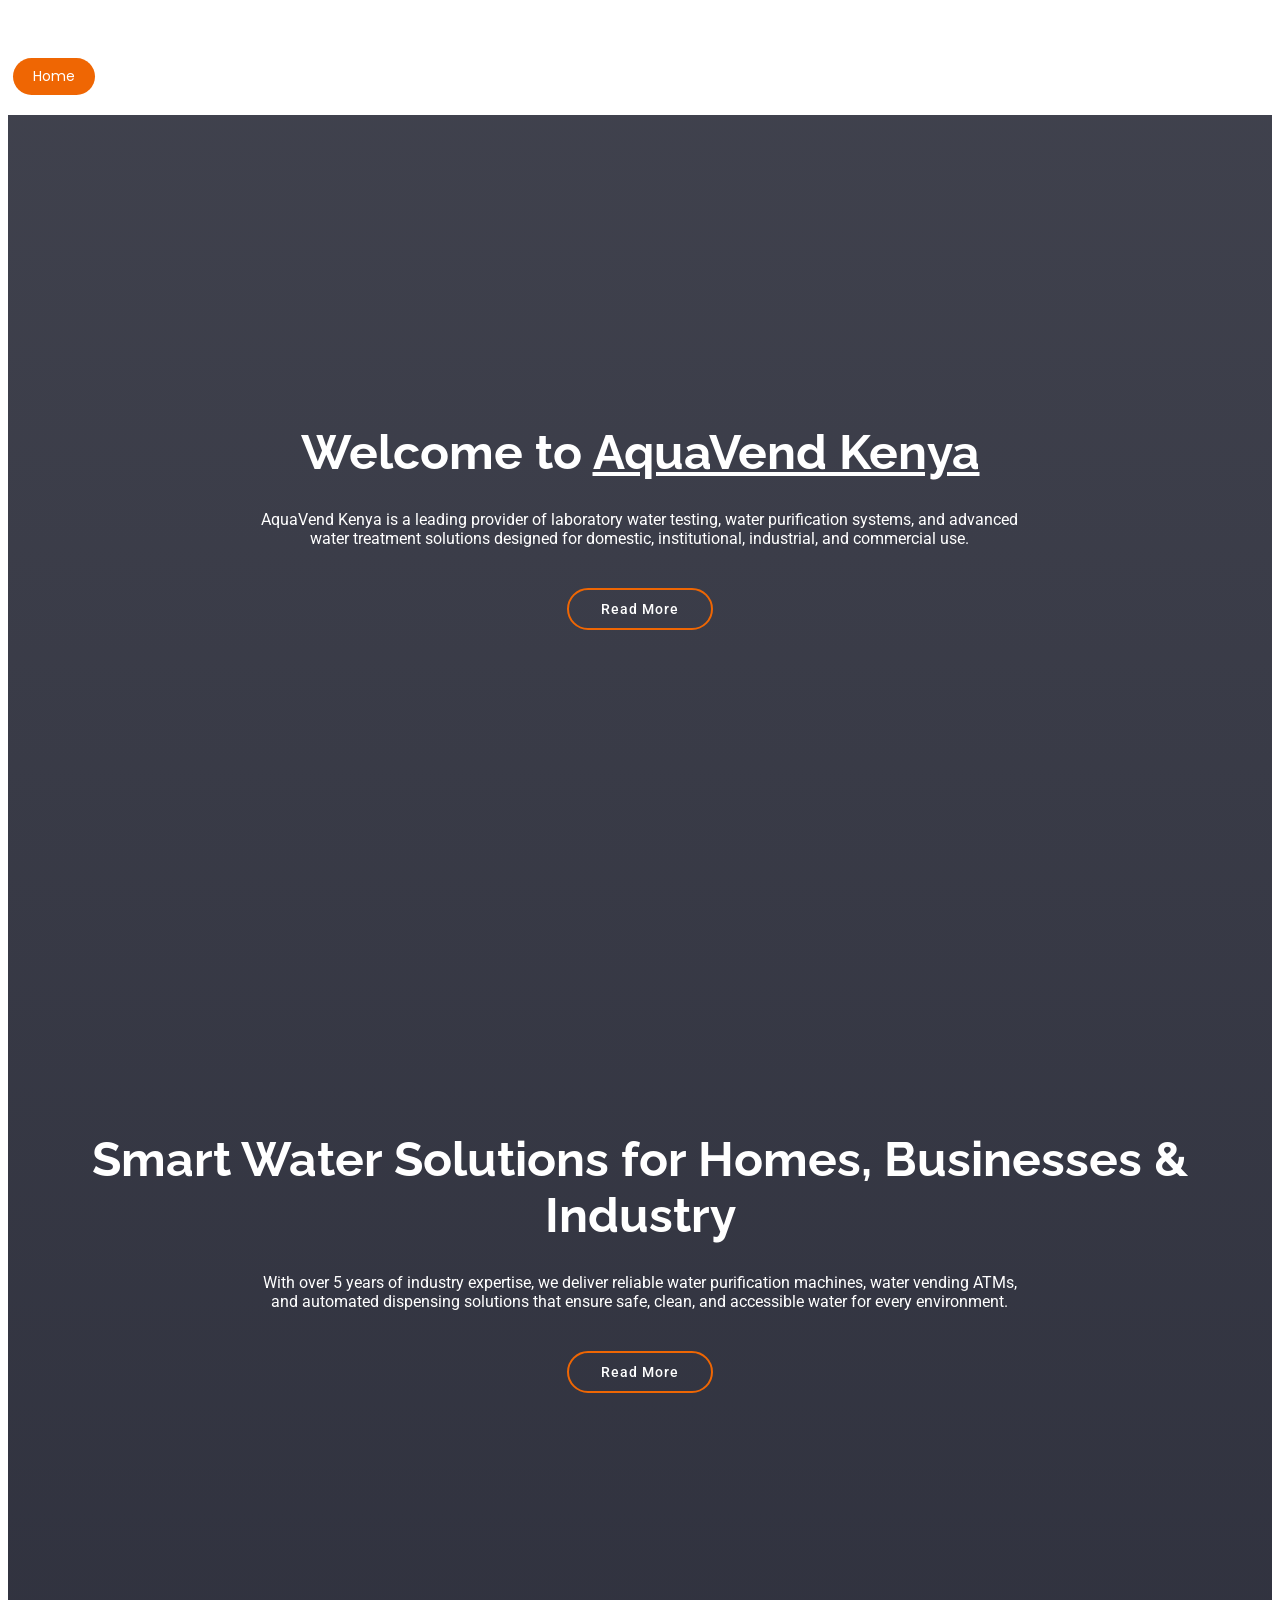
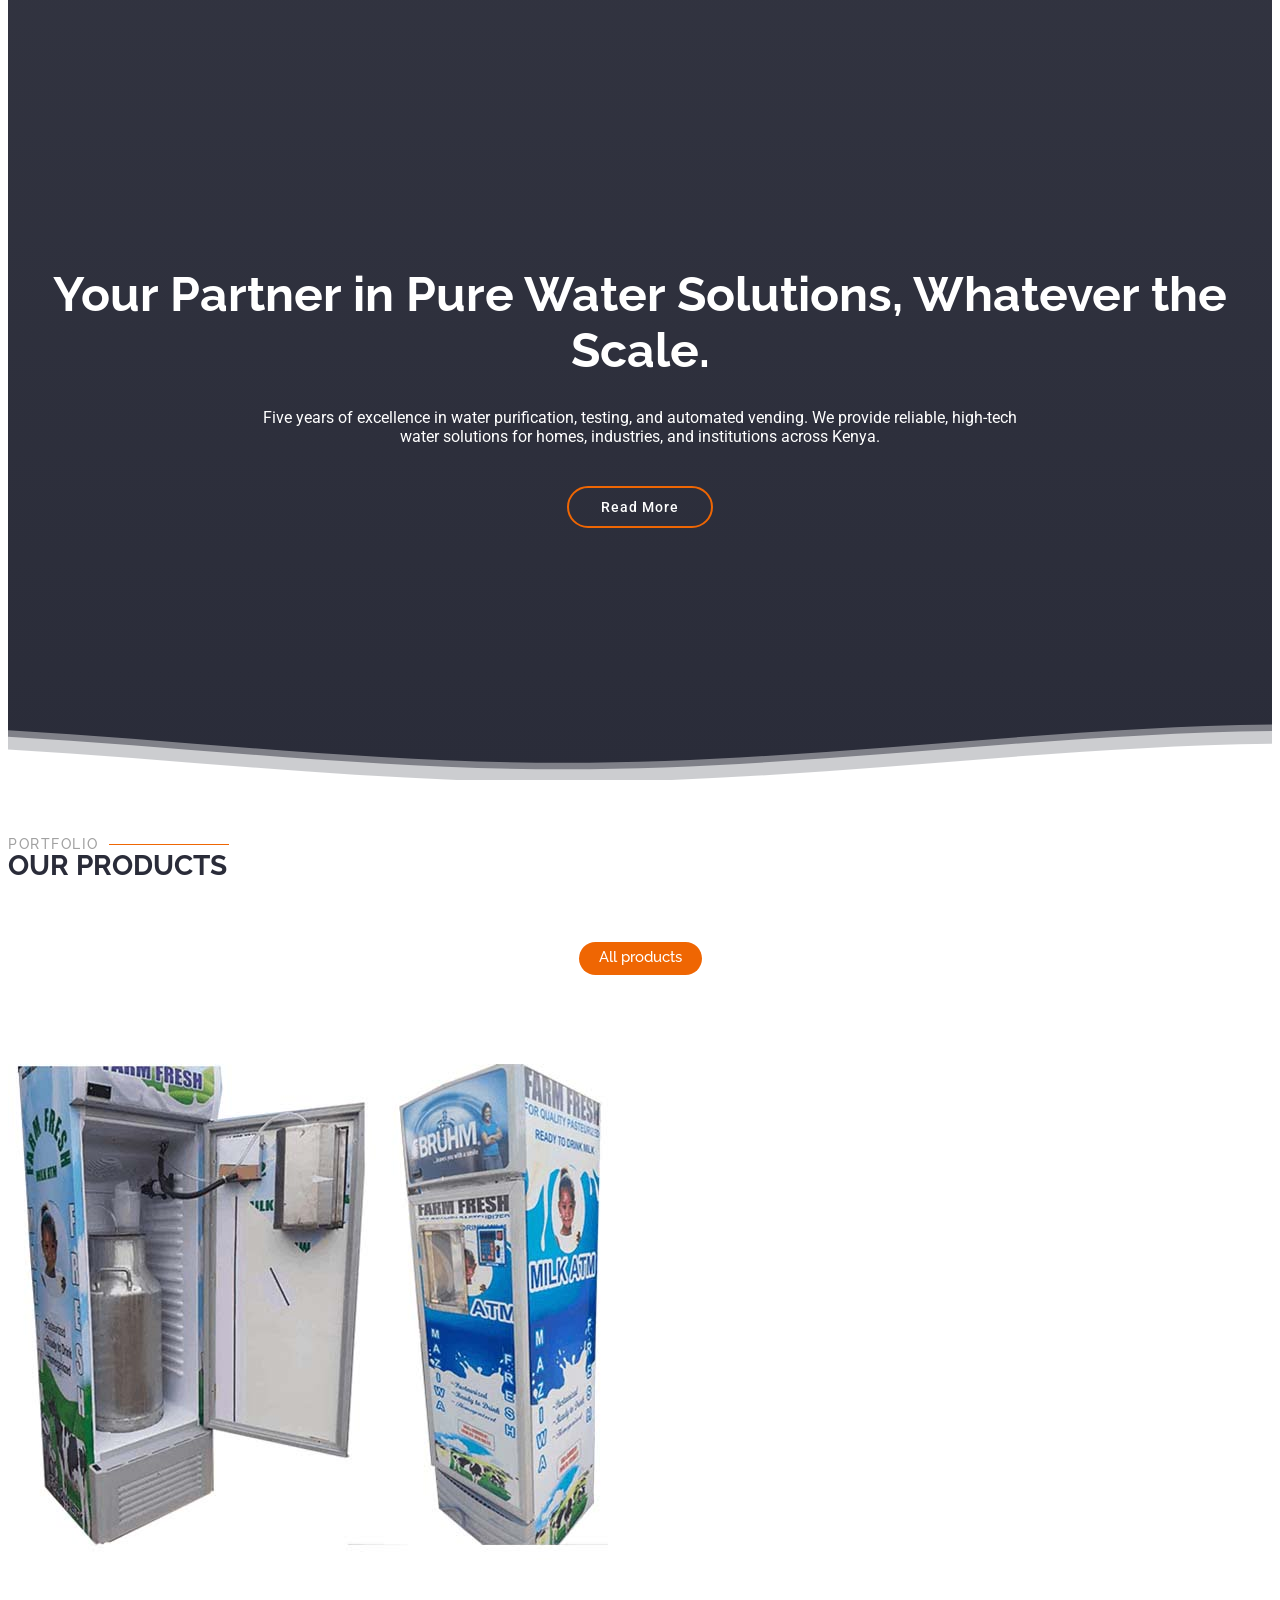
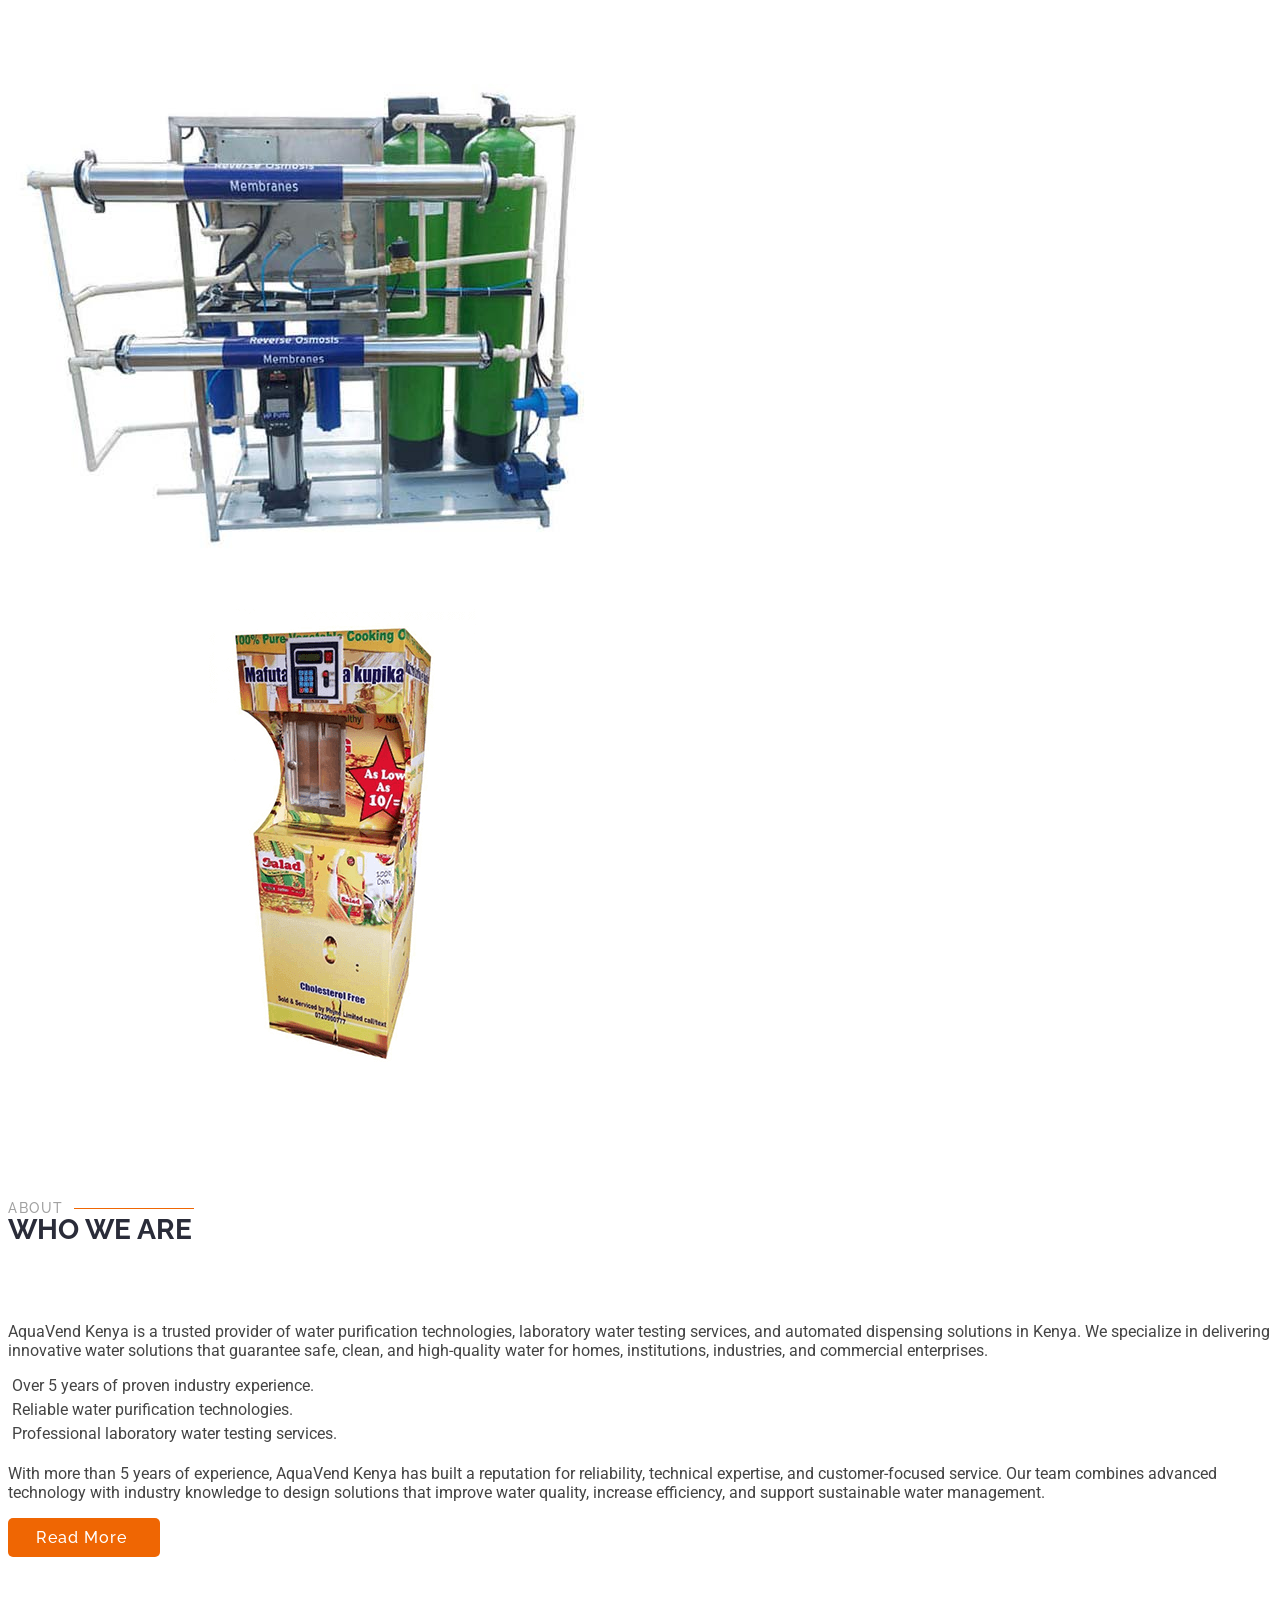
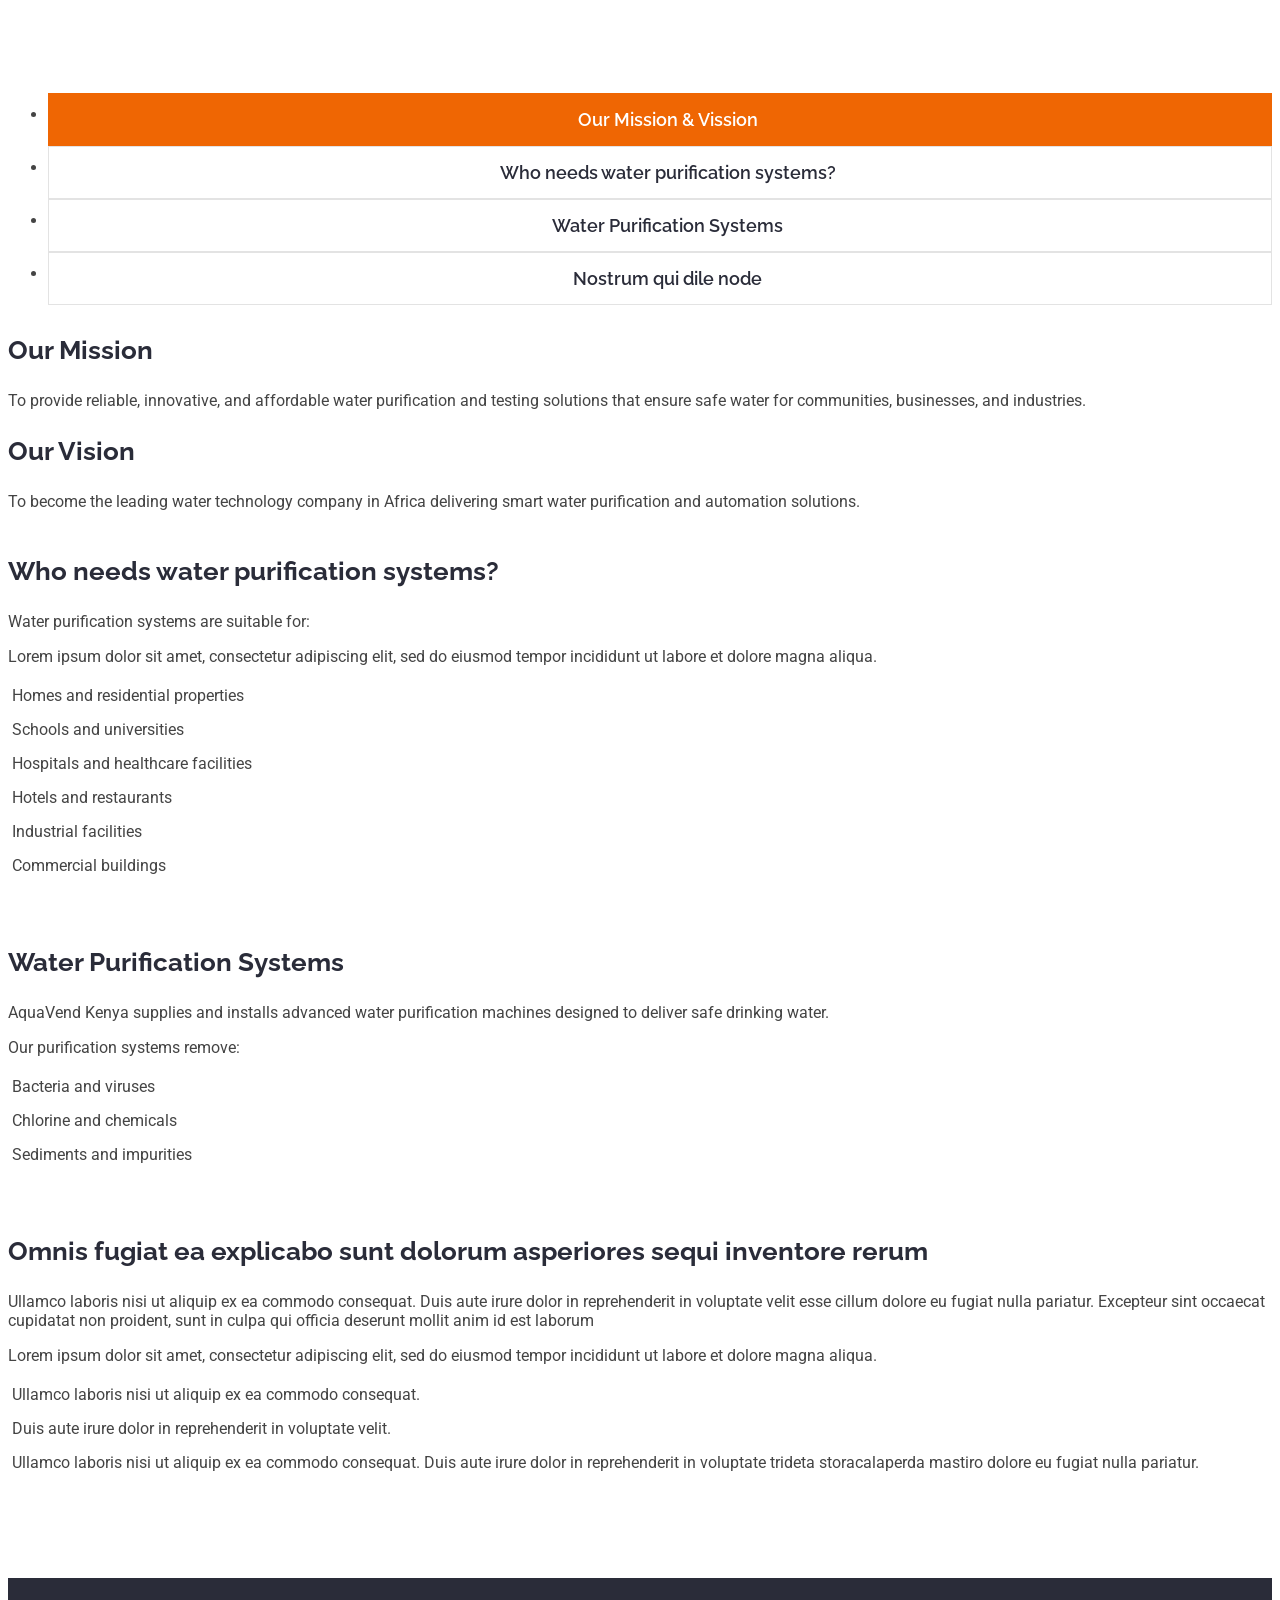
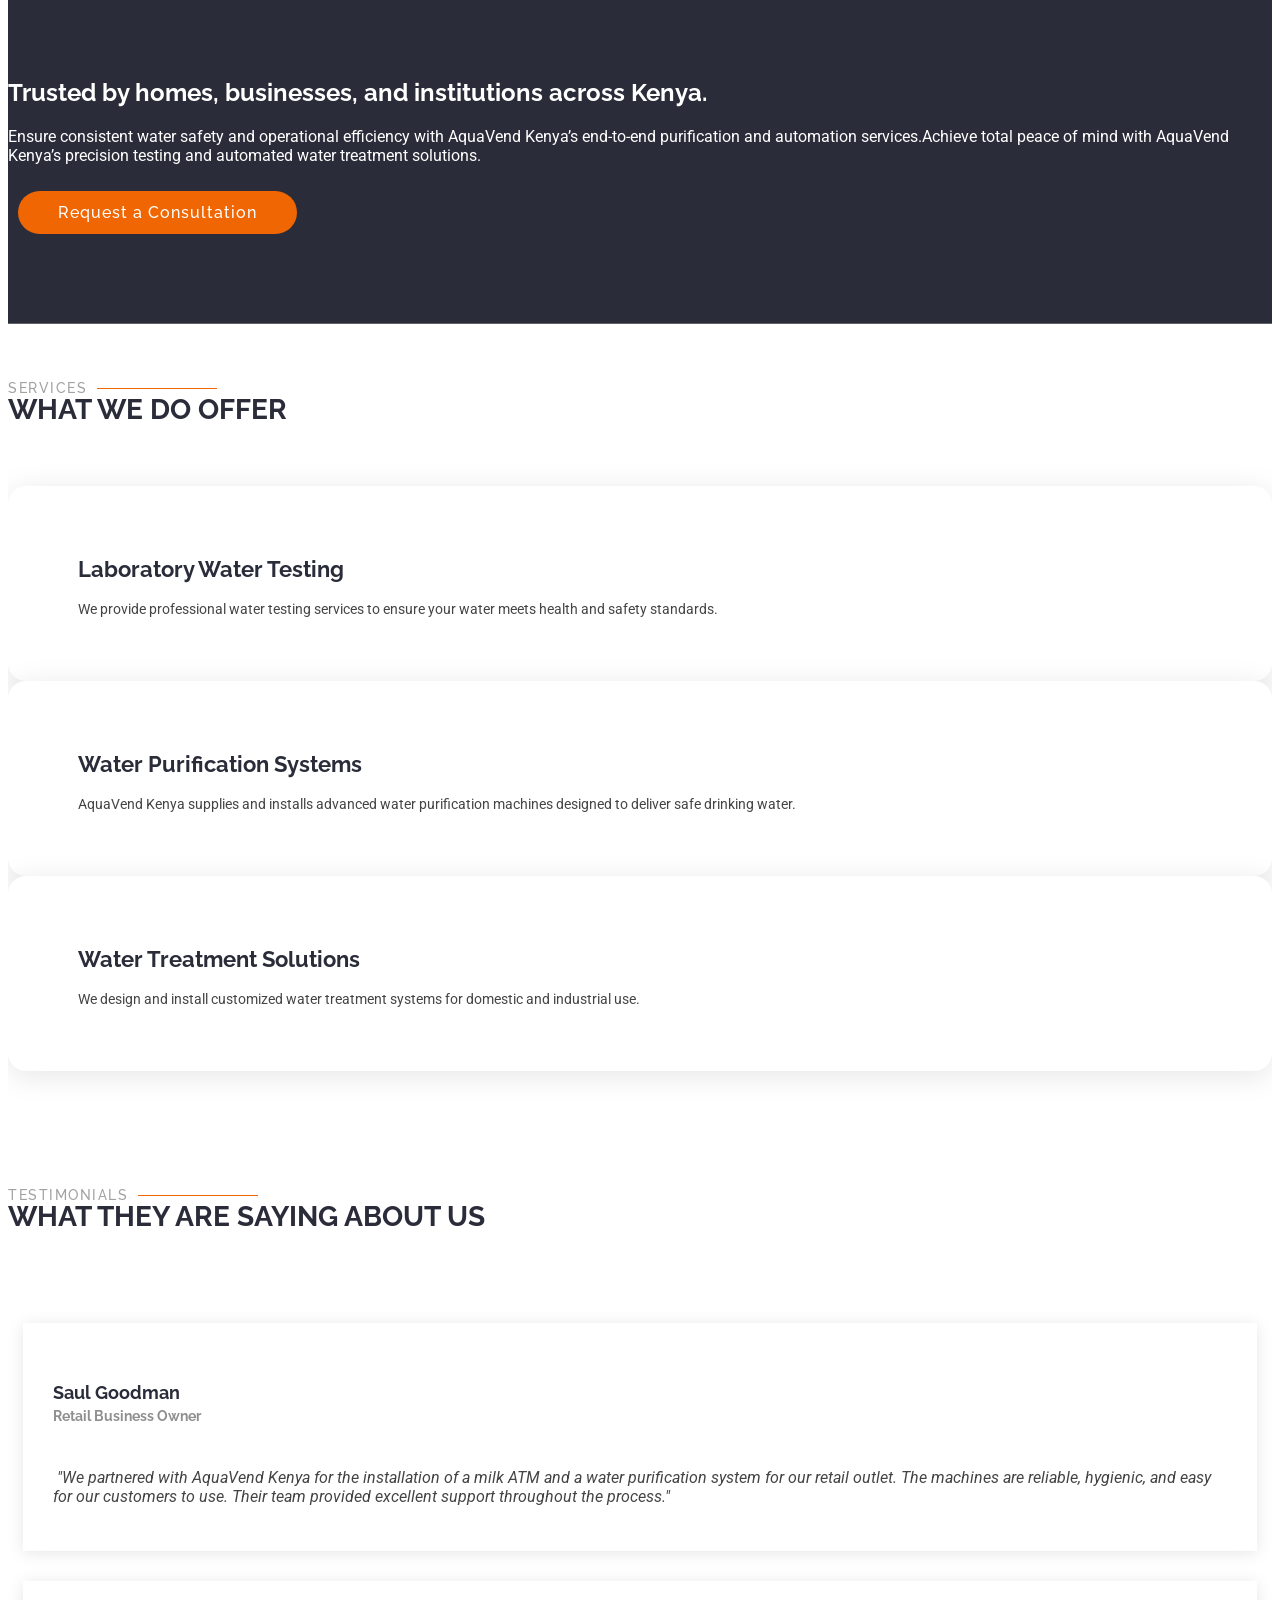
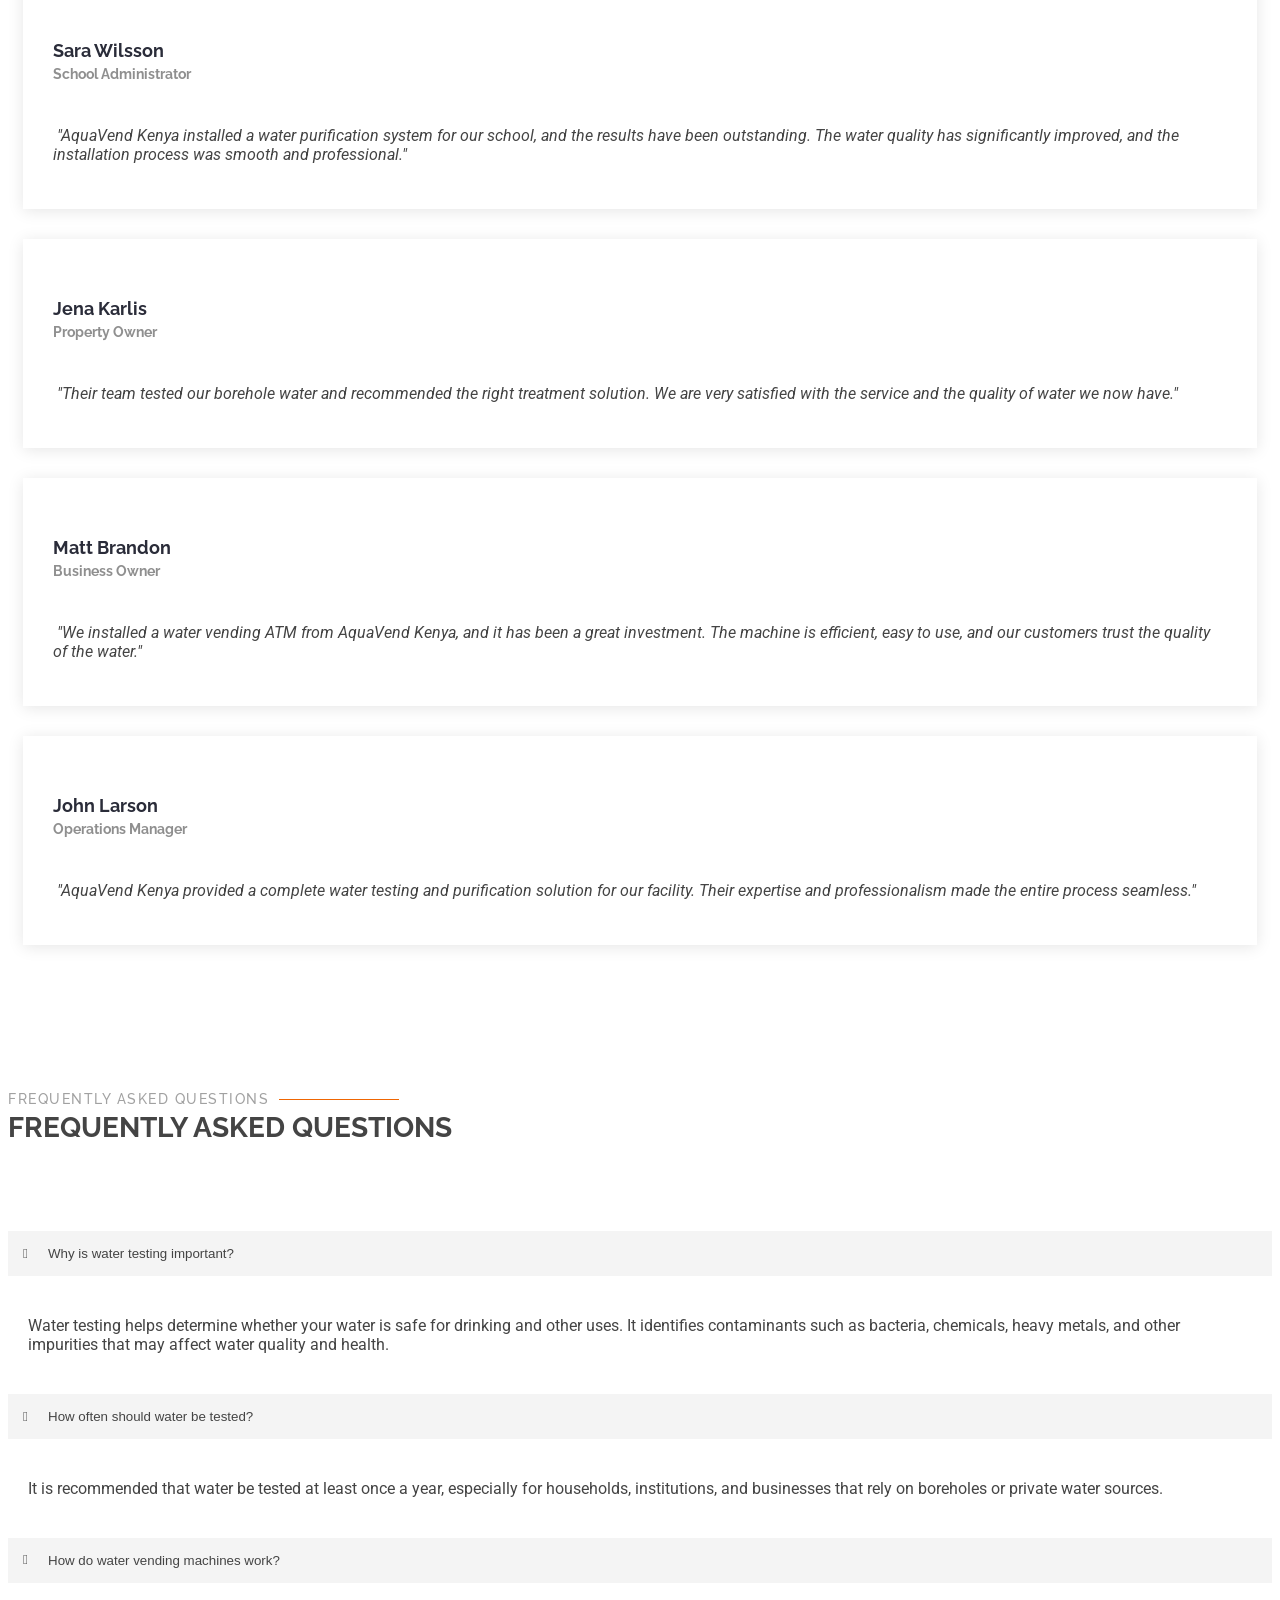
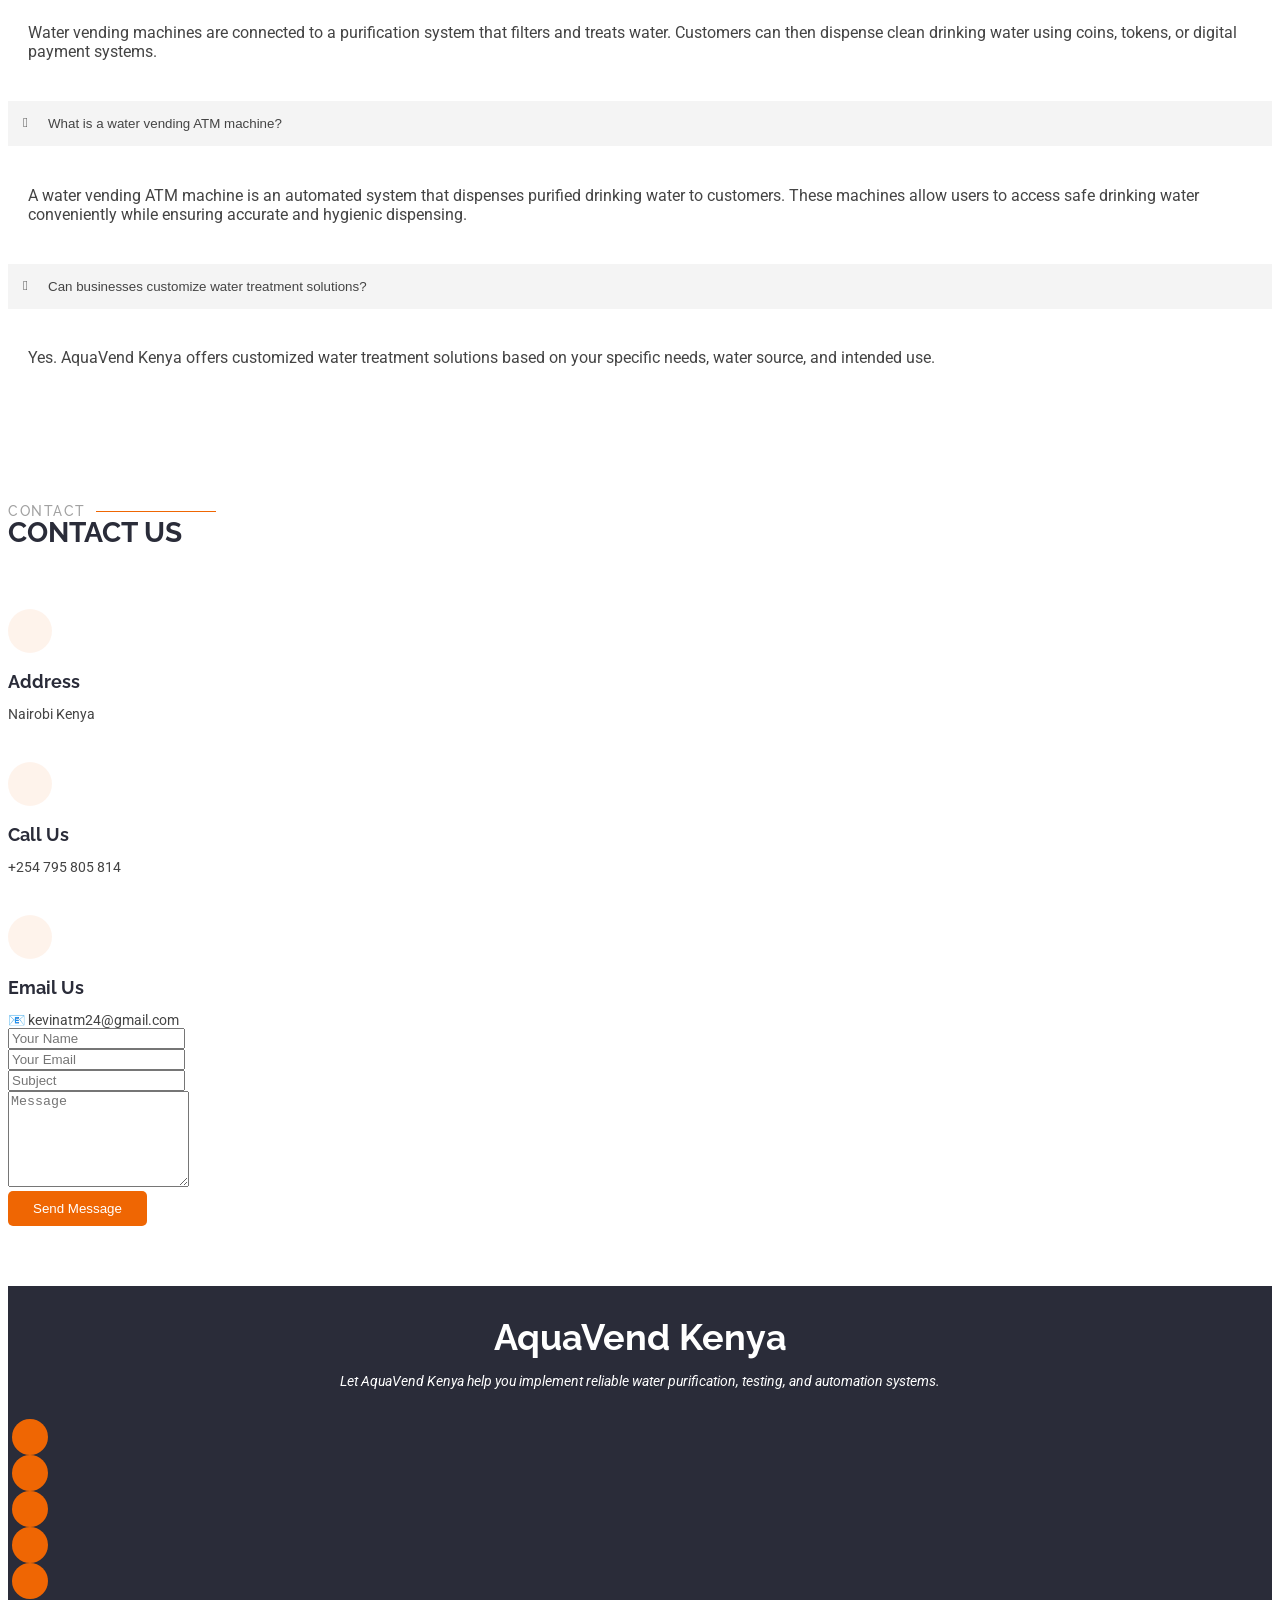
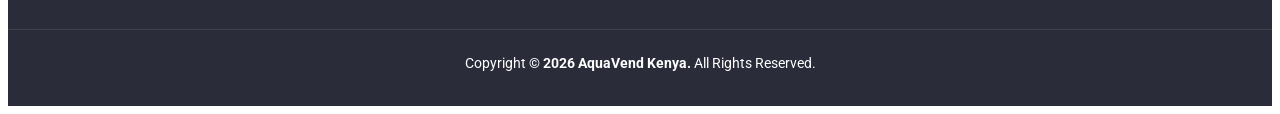
==== commit 819fcfd9: "Update Index.html" ====
--- a/index.html
+++ b/index.html
@@ -259,19 +259,19 @@
           <li class="nav-item col-3">
             <a class="nav-link active show" data-bs-toggle="tab" data-bs-target="#features-tab-1">
               <i class="bi bi-binoculars"></i>
-              <h4 class="d-none d-lg-block">Modi sit est dela pireda nest</h4>
+              <h4 class="d-none d-lg-block">Our Mission & Vission</h4>
             </a>
           </li>
           <li class="nav-item col-3">
             <a class="nav-link" data-bs-toggle="tab" data-bs-target="#features-tab-2">
               <i class="bi bi-box-seam"></i>
-              <h4 class="d-none d-lg-block">Unde praesenti mara setra le</h4>
+              <h4 class="d-none d-lg-block">Who needs water purification systems?</h4>
             </a>
           </li>
           <li class="nav-item col-3">
             <a class="nav-link" data-bs-toggle="tab" data-bs-target="#features-tab-3">
               <i class="bi bi-brightness-high"></i>
-              <h4 class="d-none d-lg-block">Pariatur explica nitro dela</h4>
+              <h4 class="d-none d-lg-block">Water Purification Systems</h4>
             </a>
           </li>
           <li class="nav-item col-3">
@@ -307,21 +307,21 @@
           <div class="tab-pane fade" id="features-tab-2">
             <div class="row">
               <div class="col-lg-6 order-2 order-lg-1 mt-3 mt-lg-0">
-                <h3>Neque exercitationem debitis soluta quos debitis quo mollitia officia est</h3>
+                <h3>Who needs water purification systems?</h3>
                 <p>
-                  Ullamco laboris nisi ut aliquip ex ea commodo consequat. Duis aute irure dolor in reprehenderit in voluptate
-                  velit esse cillum dolore eu fugiat nulla pariatur. Excepteur sint occaecat cupidatat non proident, sunt in
-                  culpa qui officia deserunt mollit anim id est laborum
+                  Water purification systems are suitable for:
                 </p>
                 <p class="fst-italic">
                   Lorem ipsum dolor sit amet, consectetur adipiscing elit, sed do eiusmod tempor incididunt ut labore et dolore
                   magna aliqua.
                 </p>
                 <ul>
-                  <li><i class="bi bi-check2-all"></i> <span>Ullamco laboris nisi ut aliquip ex ea commodo consequat.</span></li>
-                  <li><i class="bi bi-check2-all"></i> <span>Duis aute irure dolor in reprehenderit in voluptate velit.</span></li>
-                  <li><i class="bi bi-check2-all"></i> <span>Provident mollitia neque rerum asperiores dolores quos qui a. Ipsum neque dolor voluptate nisi sed.</span></li>
-                  <li><i class="bi bi-check2-all"></i> <span>Ullamco laboris nisi ut aliquip ex ea commodo consequat. Duis aute irure dolor in reprehenderit in voluptate trideta storacalaperda mastiro dolore eu fugiat nulla pariatur.</span></li>
+                  <li><i class="bi bi-check2-all"></i> <span>Homes and residential properties</span></li>
+                  <li><i class="bi bi-check2-all"></i> <span>Schools and universities</span></li>
+                  <li><i class="bi bi-check2-all"></i> <span>Hospitals and healthcare facilities</span></li>
+                  <li><i class="bi bi-check2-all"></i> <span>Hotels and restaurants</span></li>
+                  <li><i class="bi bi-check2-all"></i> <span>Industrial facilities</span></li>
+                  <li><i class="bi bi-check2-all"></i> <span>Commercial buildings</span></li>
                 </ul>
               </div>
               <div class="col-lg-6 order-1 order-lg-2 text-center">
@@ -333,21 +333,18 @@
           <div class="tab-pane fade" id="features-tab-3">
             <div class="row">
               <div class="col-lg-6 order-2 order-lg-1 mt-3 mt-lg-0">
-                <h3>Voluptatibus commodi ut accusamus ea repudiandae ut autem dolor ut assumenda</h3>
+                <h3>Water Purification Systems</h3>
                 <p>
-                  Ullamco laboris nisi ut aliquip ex ea commodo consequat. Duis aute irure dolor in reprehenderit in voluptate
-                  velit esse cillum dolore eu fugiat nulla pariatur. Excepteur sint occaecat cupidatat non proident, sunt in
-                  culpa qui officia deserunt mollit anim id est laborum
+                  AquaVend Kenya supplies and installs advanced water purification machines designed to deliver safe drinking water.
+                </p>
+                <p class="fst-italic">
+                  Our purification systems remove:
                 </p>
                 <ul>
-                  <li><i class="bi bi-check2-all"></i> <span>Ullamco laboris nisi ut aliquip ex ea commodo consequat.</span></li>
-                  <li><i class="bi bi-check2-all"></i> <span>Duis aute irure dolor in reprehenderit in voluptate velit.</span></li>
-                  <li><i class="bi bi-check2-all"></i> <span>Provident mollitia neque rerum asperiores dolores quos qui a. Ipsum neque dolor voluptate nisi sed.</span></li>
+                  <li><i class="bi bi-check2-all"></i> <span>Bacteria and viruses</span></li>
+                  <li><i class="bi bi-check2-all"></i> <span>Chlorine and chemicals</span></li>
+                  <li><i class="bi bi-check2-all"></i> <span>Sediments and impurities</span></li>
                 </ul>
-                <p class="fst-italic">
-                  Lorem ipsum dolor sit amet, consectetur adipiscing elit, sed do eiusmod tempor incididunt ut labore et dolore
-                  magna aliqua.
-                </p>
               </div>
               <div class="col-lg-6 order-1 order-lg-2 text-center">
                 <img src="assets/img/working-3.jpg" alt="" class="img-fluid">
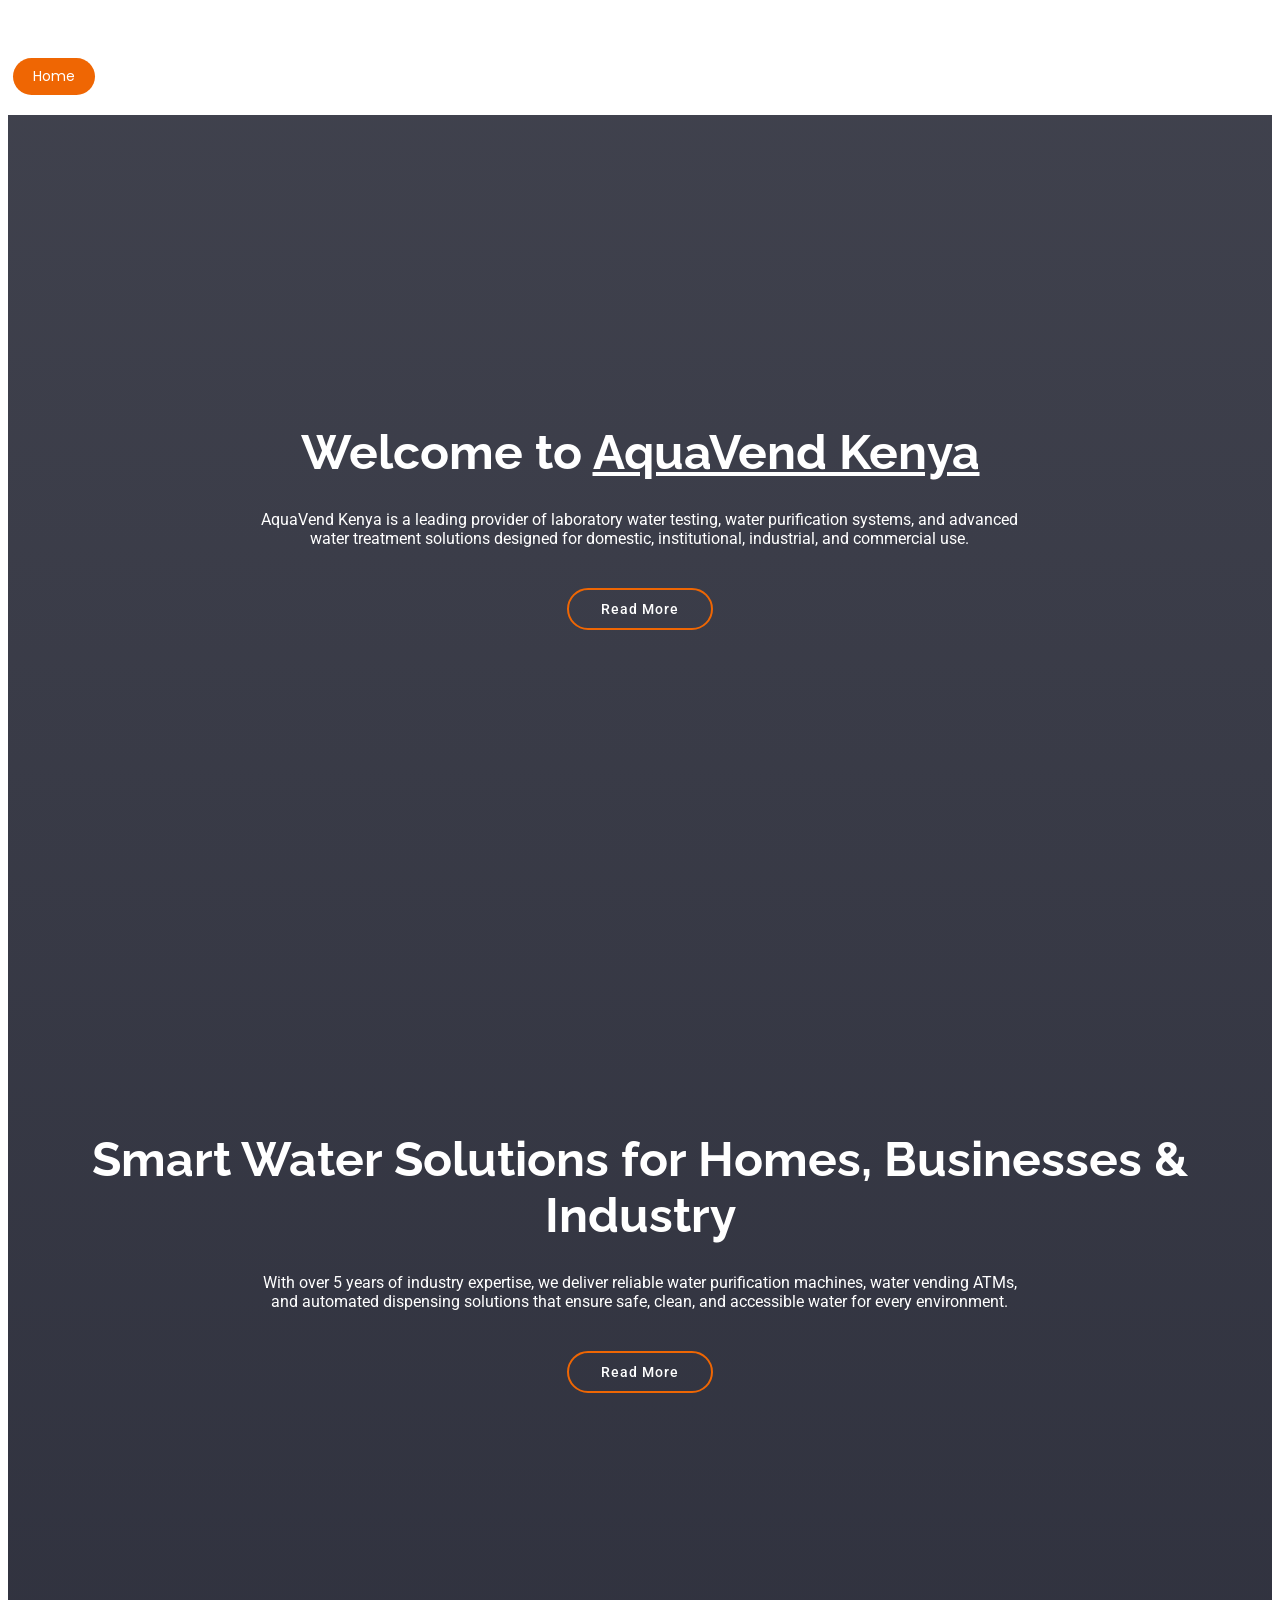
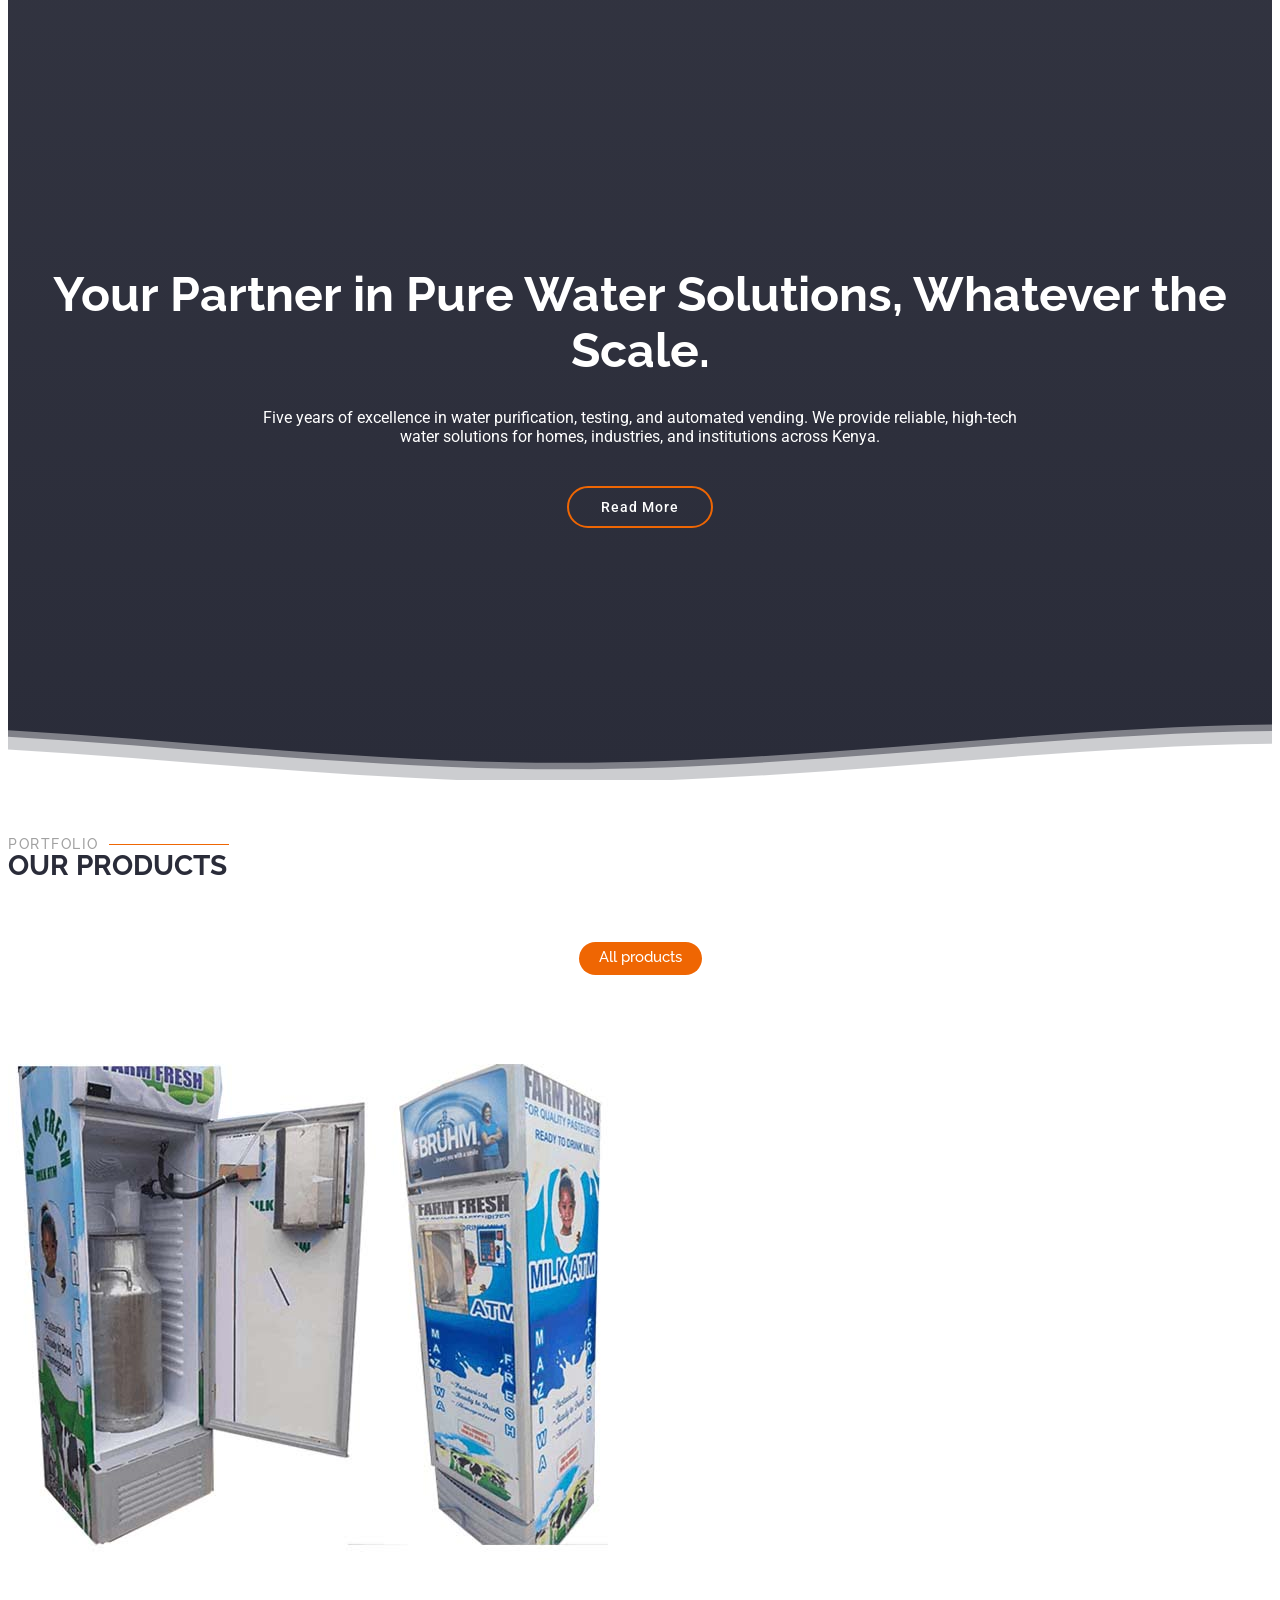
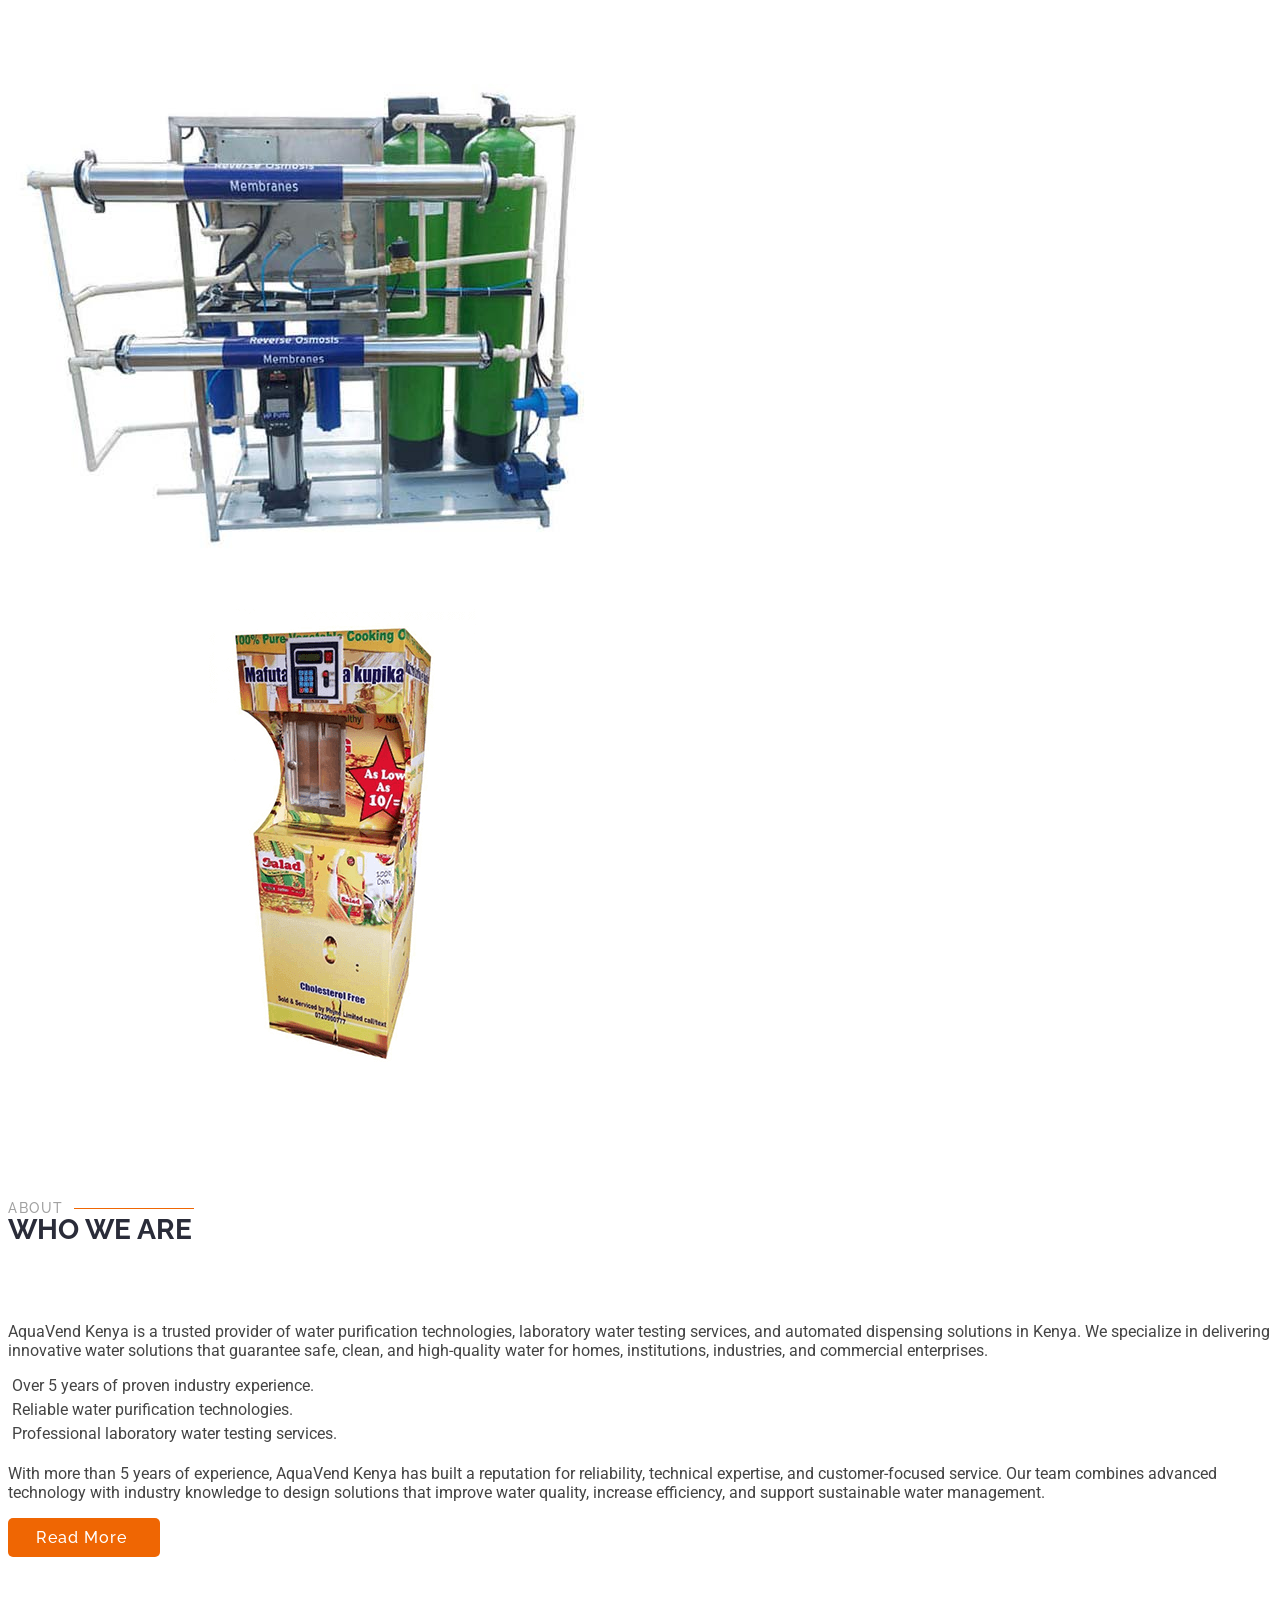
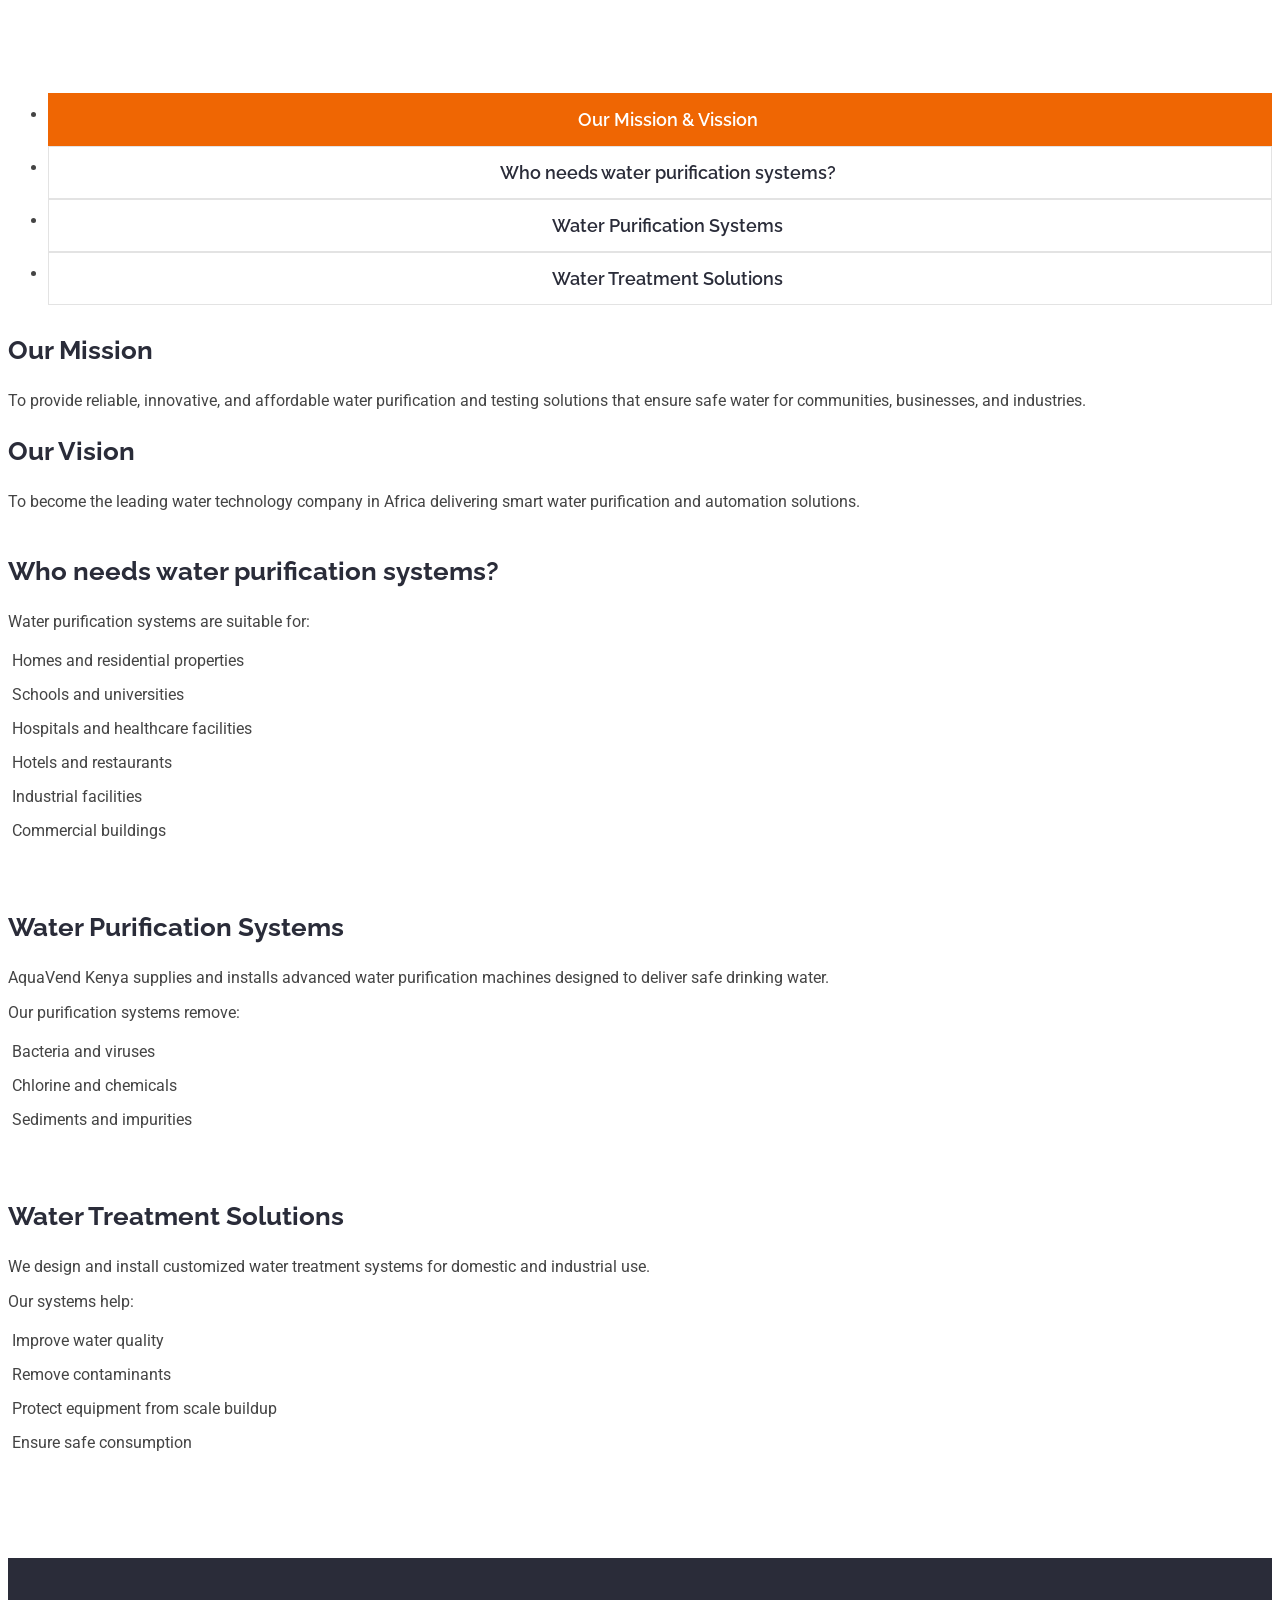
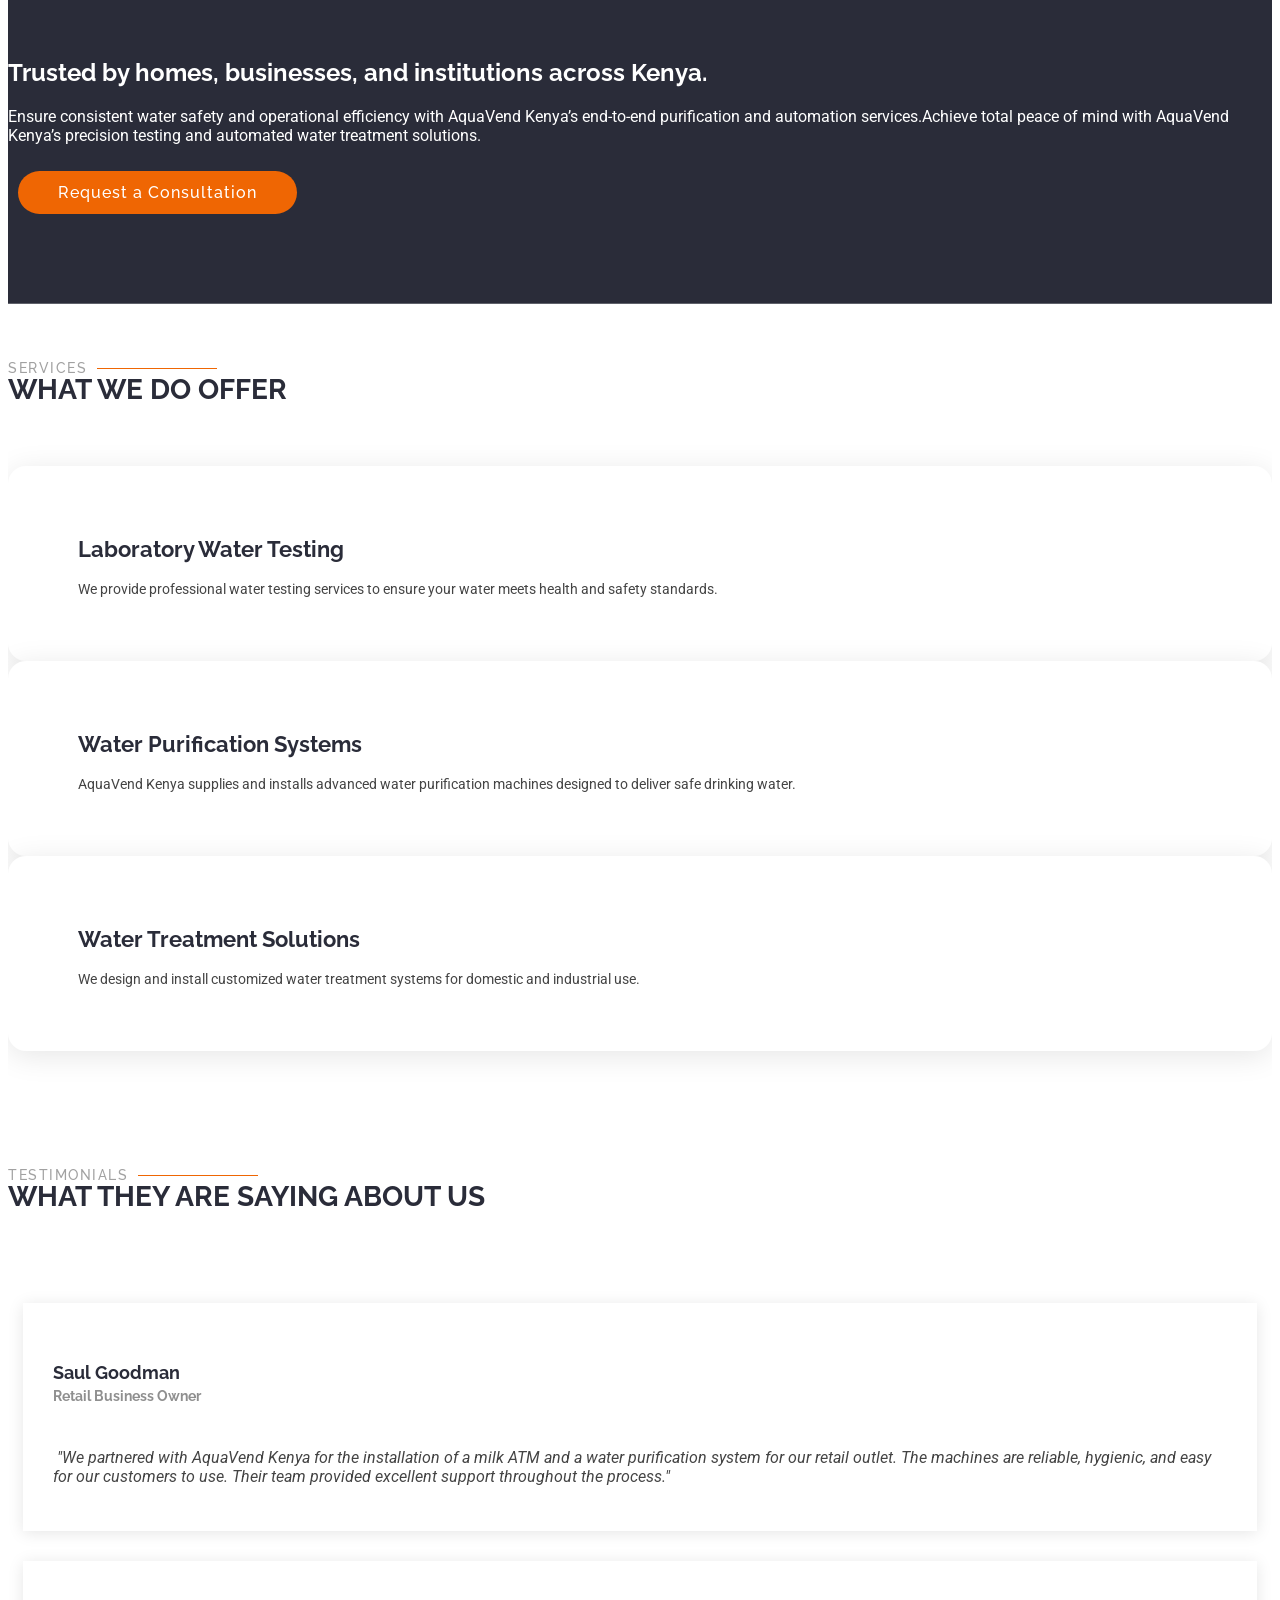
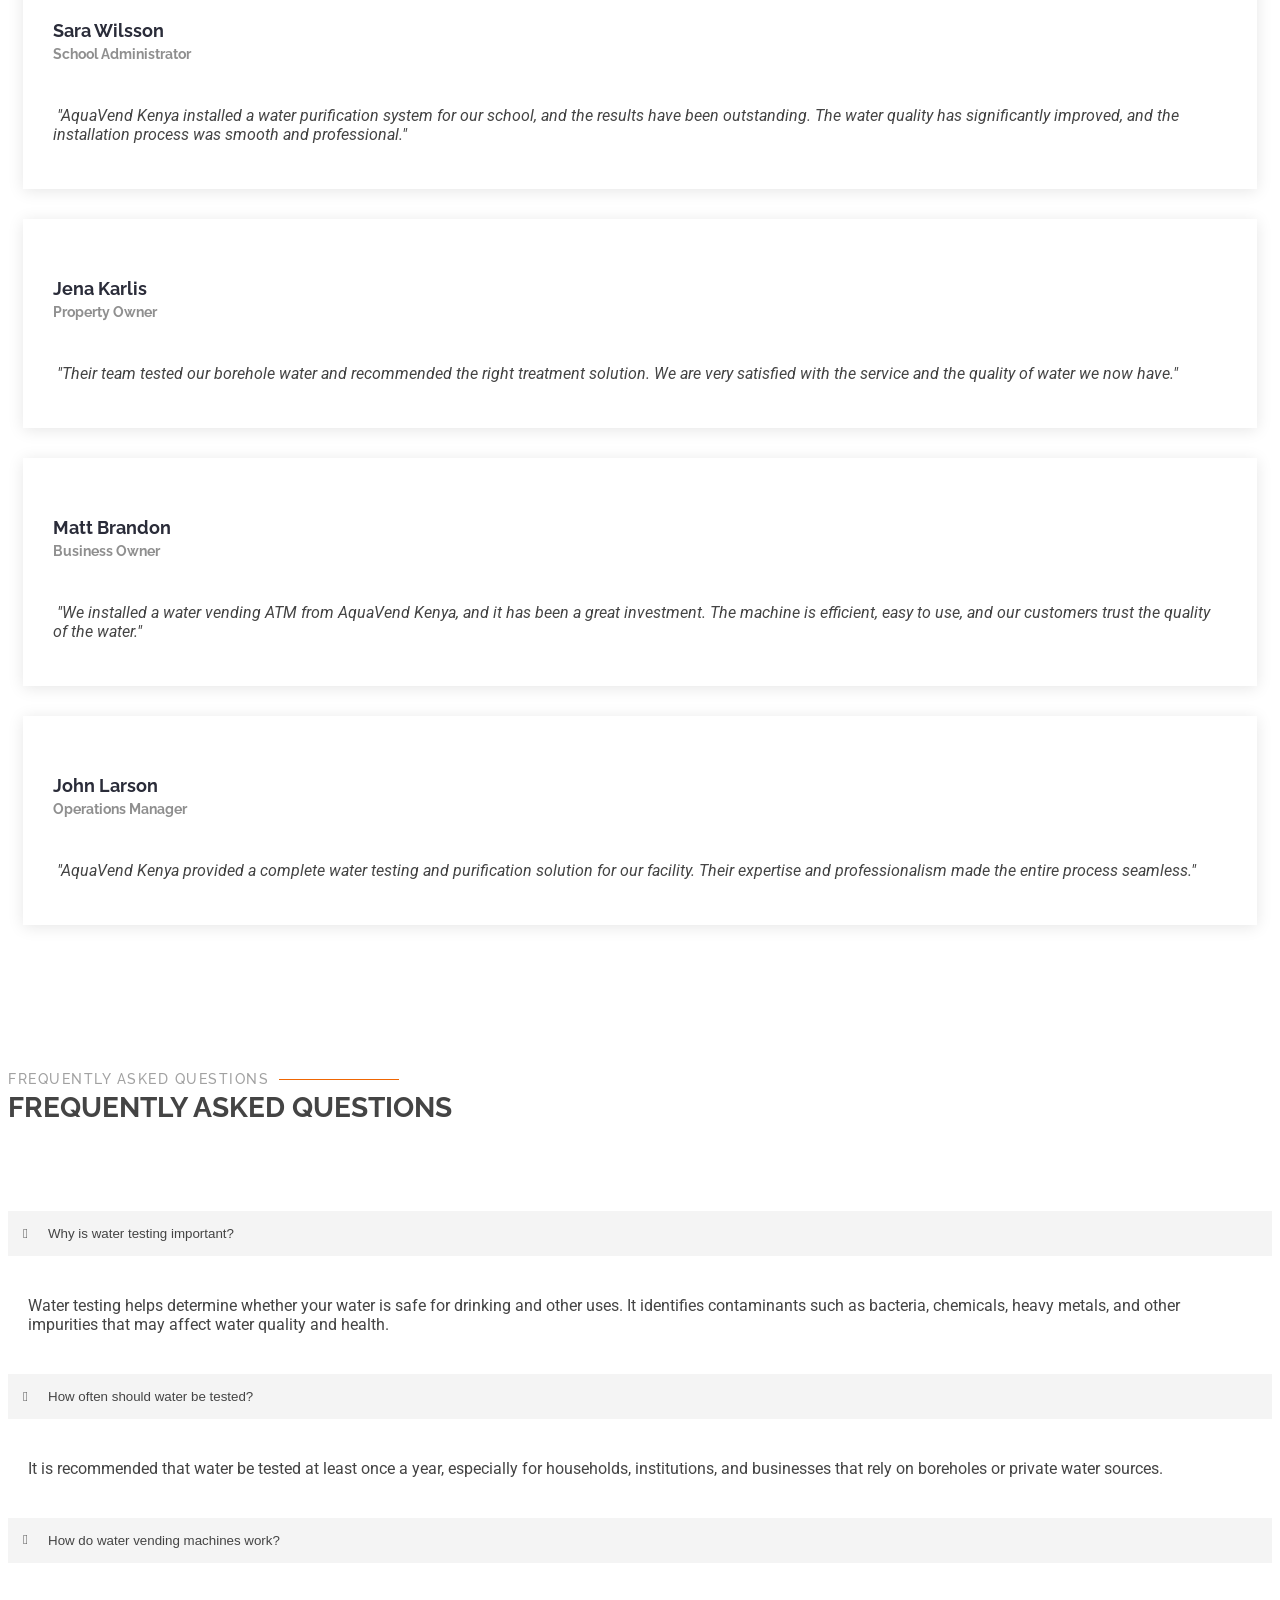
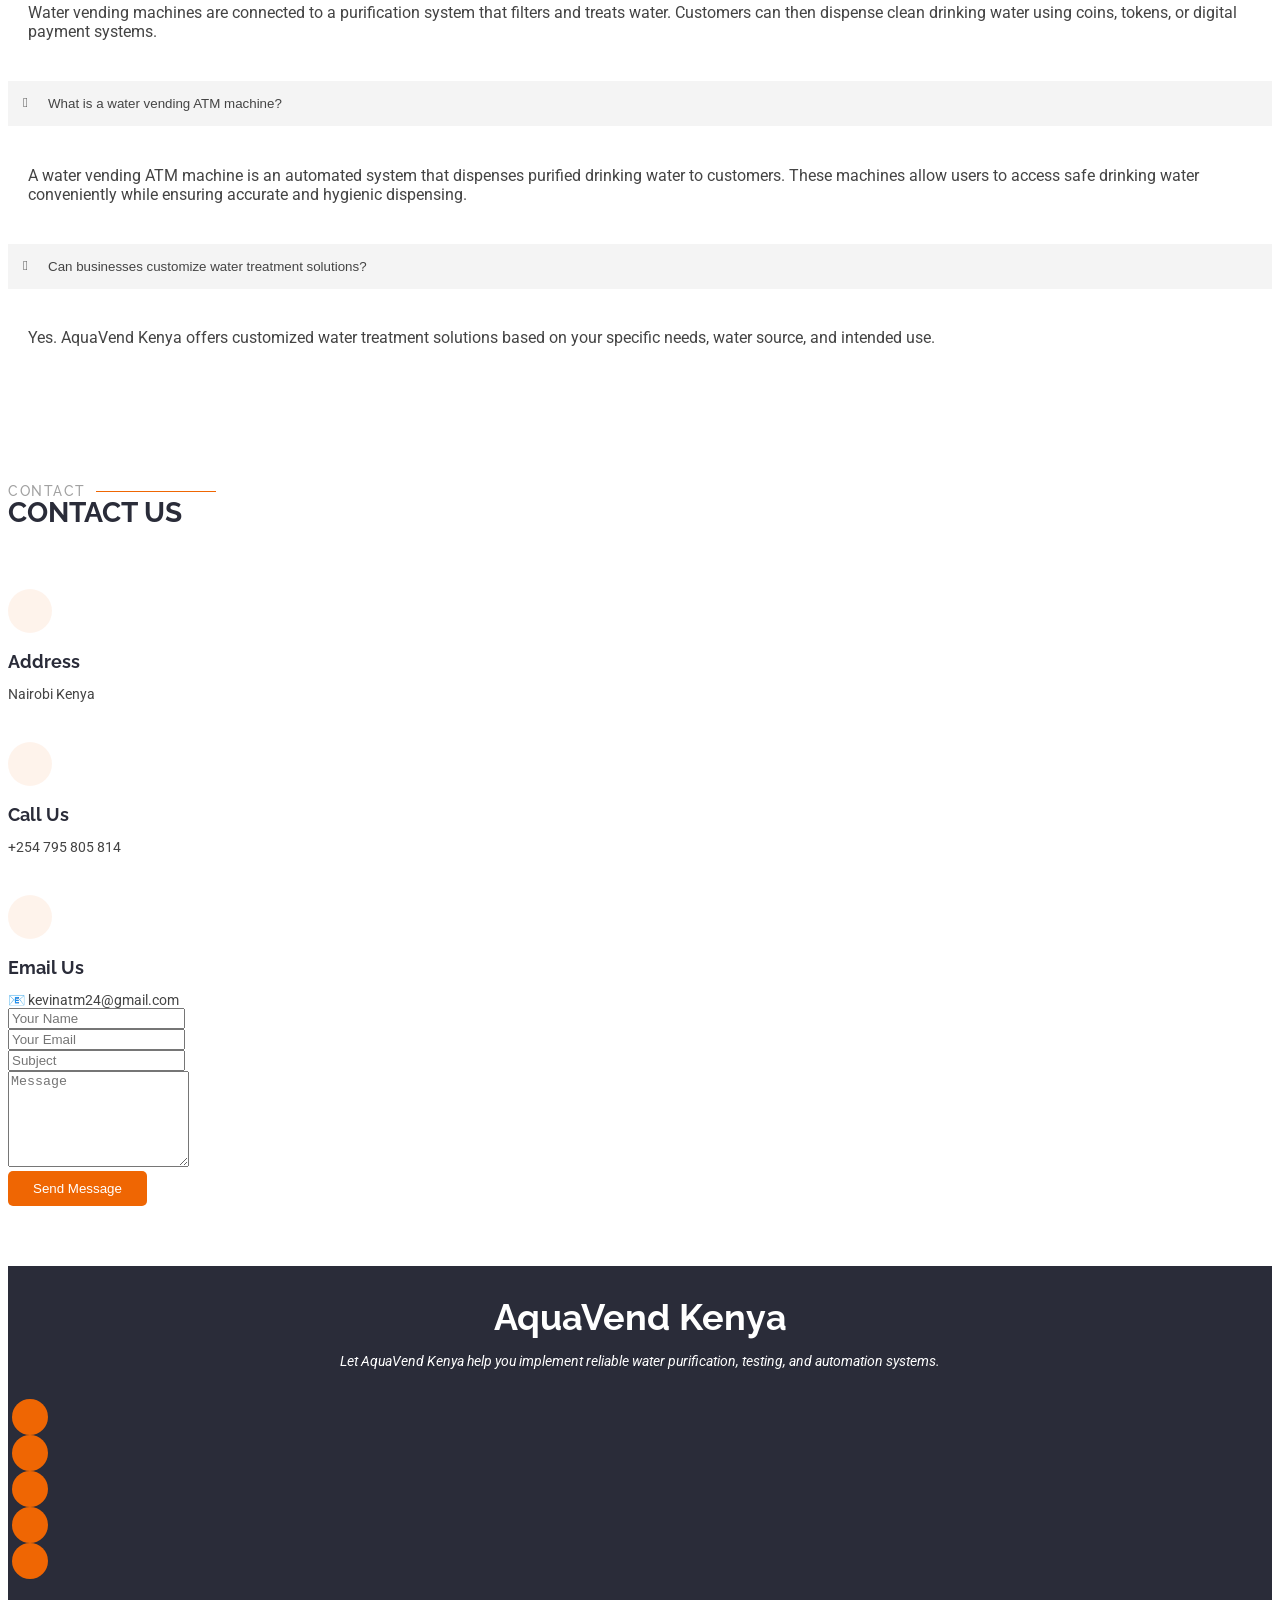
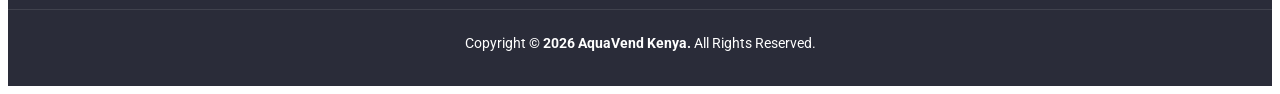
==== commit f1b09d88: "Update Index.html" ====
--- a/index.html
+++ b/index.html
@@ -277,7 +277,7 @@
           <li class="nav-item col-3">
             <a class="nav-link" data-bs-toggle="tab" data-bs-target="#features-tab-4">
               <i class="bi bi-command"></i>
-              <h4 class="d-none d-lg-block">Nostrum qui dile node</h4>
+              <h4 class="d-none d-lg-block">Water Treatment Solutions</h4>
             </a>
           </li>
         </ul><!-- End Tab Nav -->
@@ -310,10 +310,6 @@
                 <h3>Who needs water purification systems?</h3>
                 <p>
                   Water purification systems are suitable for:
-                </p>
-                <p class="fst-italic">
-                  Lorem ipsum dolor sit amet, consectetur adipiscing elit, sed do eiusmod tempor incididunt ut labore et dolore
-                  magna aliqua.
                 </p>
                 <ul>
                   <li><i class="bi bi-check2-all"></i> <span>Homes and residential properties</span></li>
@@ -355,20 +351,18 @@
           <div class="tab-pane fade" id="features-tab-4">
             <div class="row">
               <div class="col-lg-6 order-2 order-lg-1 mt-3 mt-lg-0">
-                <h3>Omnis fugiat ea explicabo sunt dolorum asperiores sequi inventore rerum</h3>
+                <h3>Water Treatment Solutions</h3>
                 <p>
-                  Ullamco laboris nisi ut aliquip ex ea commodo consequat. Duis aute irure dolor in reprehenderit in voluptate
-                  velit esse cillum dolore eu fugiat nulla pariatur. Excepteur sint occaecat cupidatat non proident, sunt in
-                  culpa qui officia deserunt mollit anim id est laborum
+                  We design and install customized water treatment systems for domestic and industrial use.
                 </p>
                 <p class="fst-italic">
-                  Lorem ipsum dolor sit amet, consectetur adipiscing elit, sed do eiusmod tempor incididunt ut labore et dolore
-                  magna aliqua.
+                  Our systems help:
                 </p>
                 <ul>
-                  <li><i class="bi bi-check2-all"></i> <span>Ullamco laboris nisi ut aliquip ex ea commodo consequat.</span></li>
-                  <li><i class="bi bi-check2-all"></i> <span>Duis aute irure dolor in reprehenderit in voluptate velit.</span></li>
-                  <li><i class="bi bi-check2-all"></i> <span>Ullamco laboris nisi ut aliquip ex ea commodo consequat. Duis aute irure dolor in reprehenderit in voluptate trideta storacalaperda mastiro dolore eu fugiat nulla pariatur.</span></li>
+                  <li><i class="bi bi-check2-all"></i> <span>Improve water quality</span></li>
+                  <li><i class="bi bi-check2-all"></i> <span>Remove contaminants</span></li>
+                  <li><i class="bi bi-check2-all"></i> <span>Protect equipment from scale buildup</span></li>
+                  <li><i class="bi bi-check2-all"></i> <span>Ensure safe consumption</span></li>
                 </ul>
               </div>
               <div class="col-lg-6 order-1 order-lg-2 text-center">
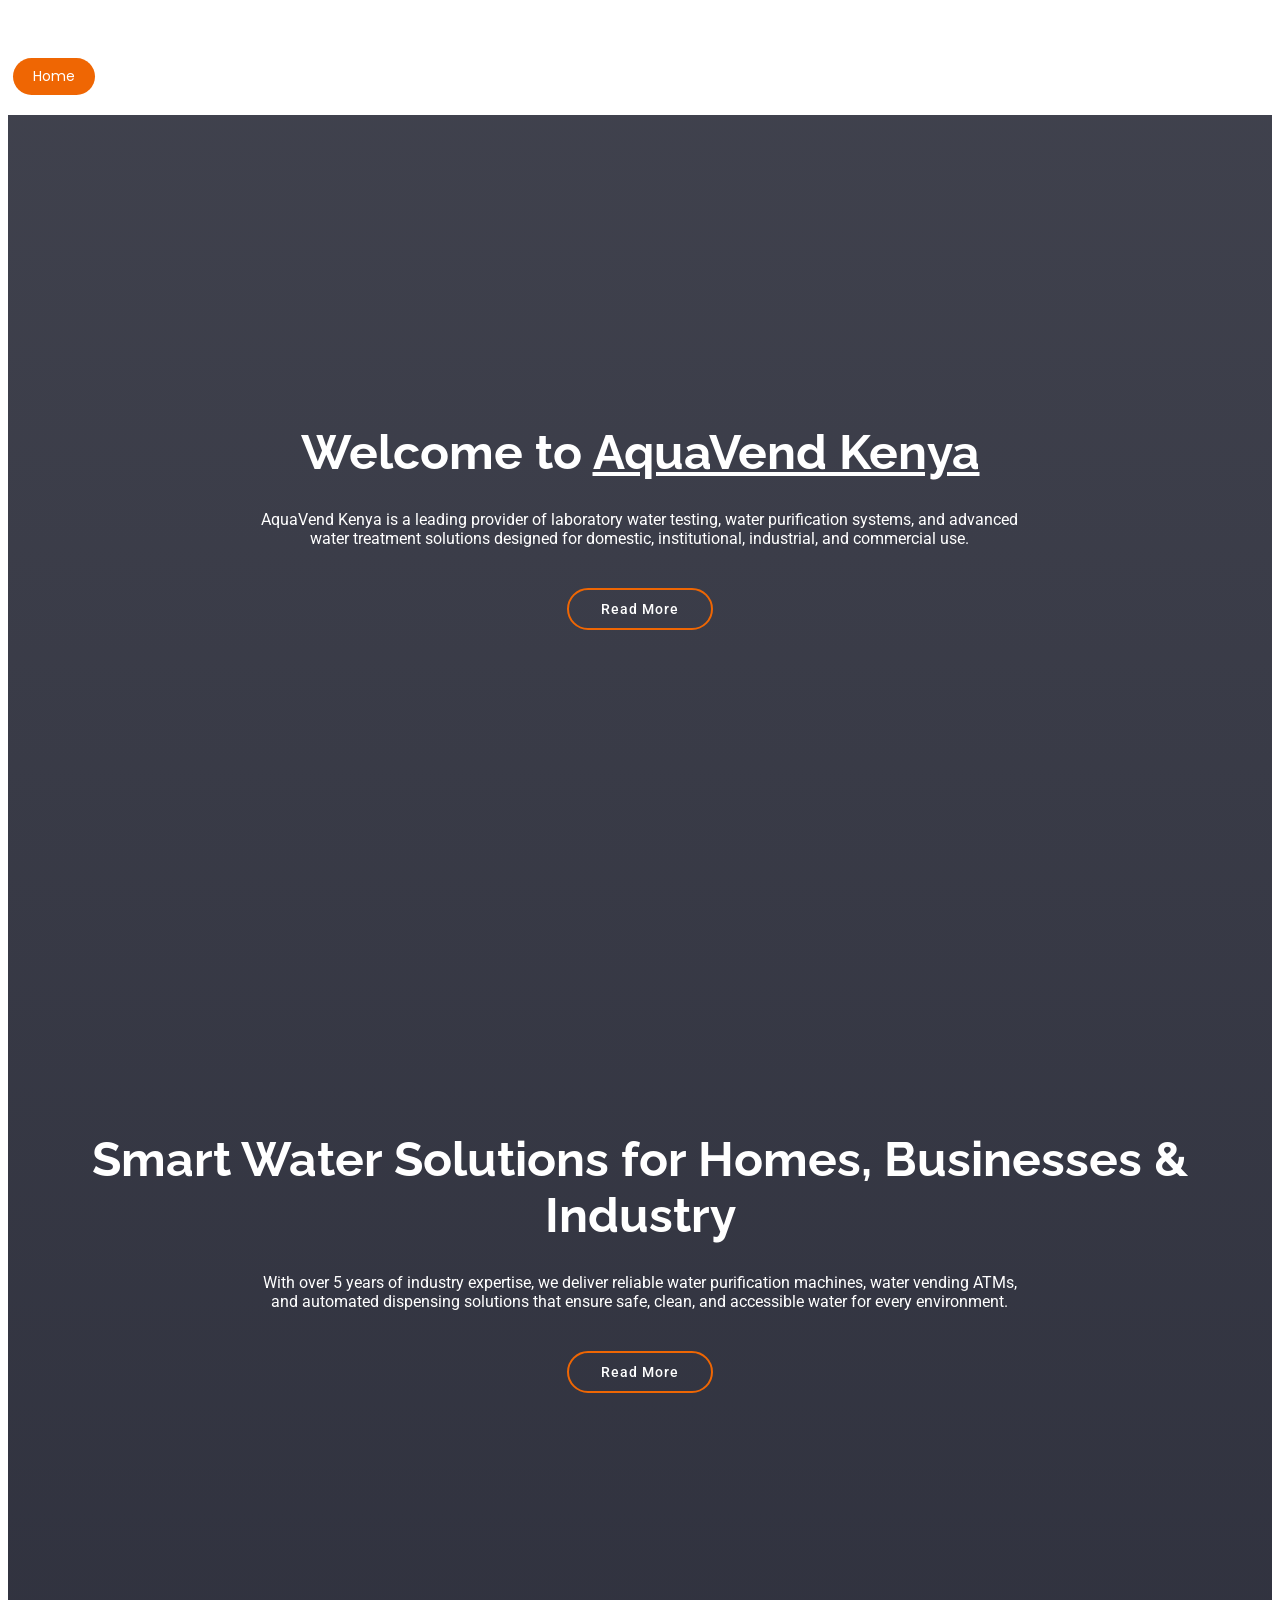
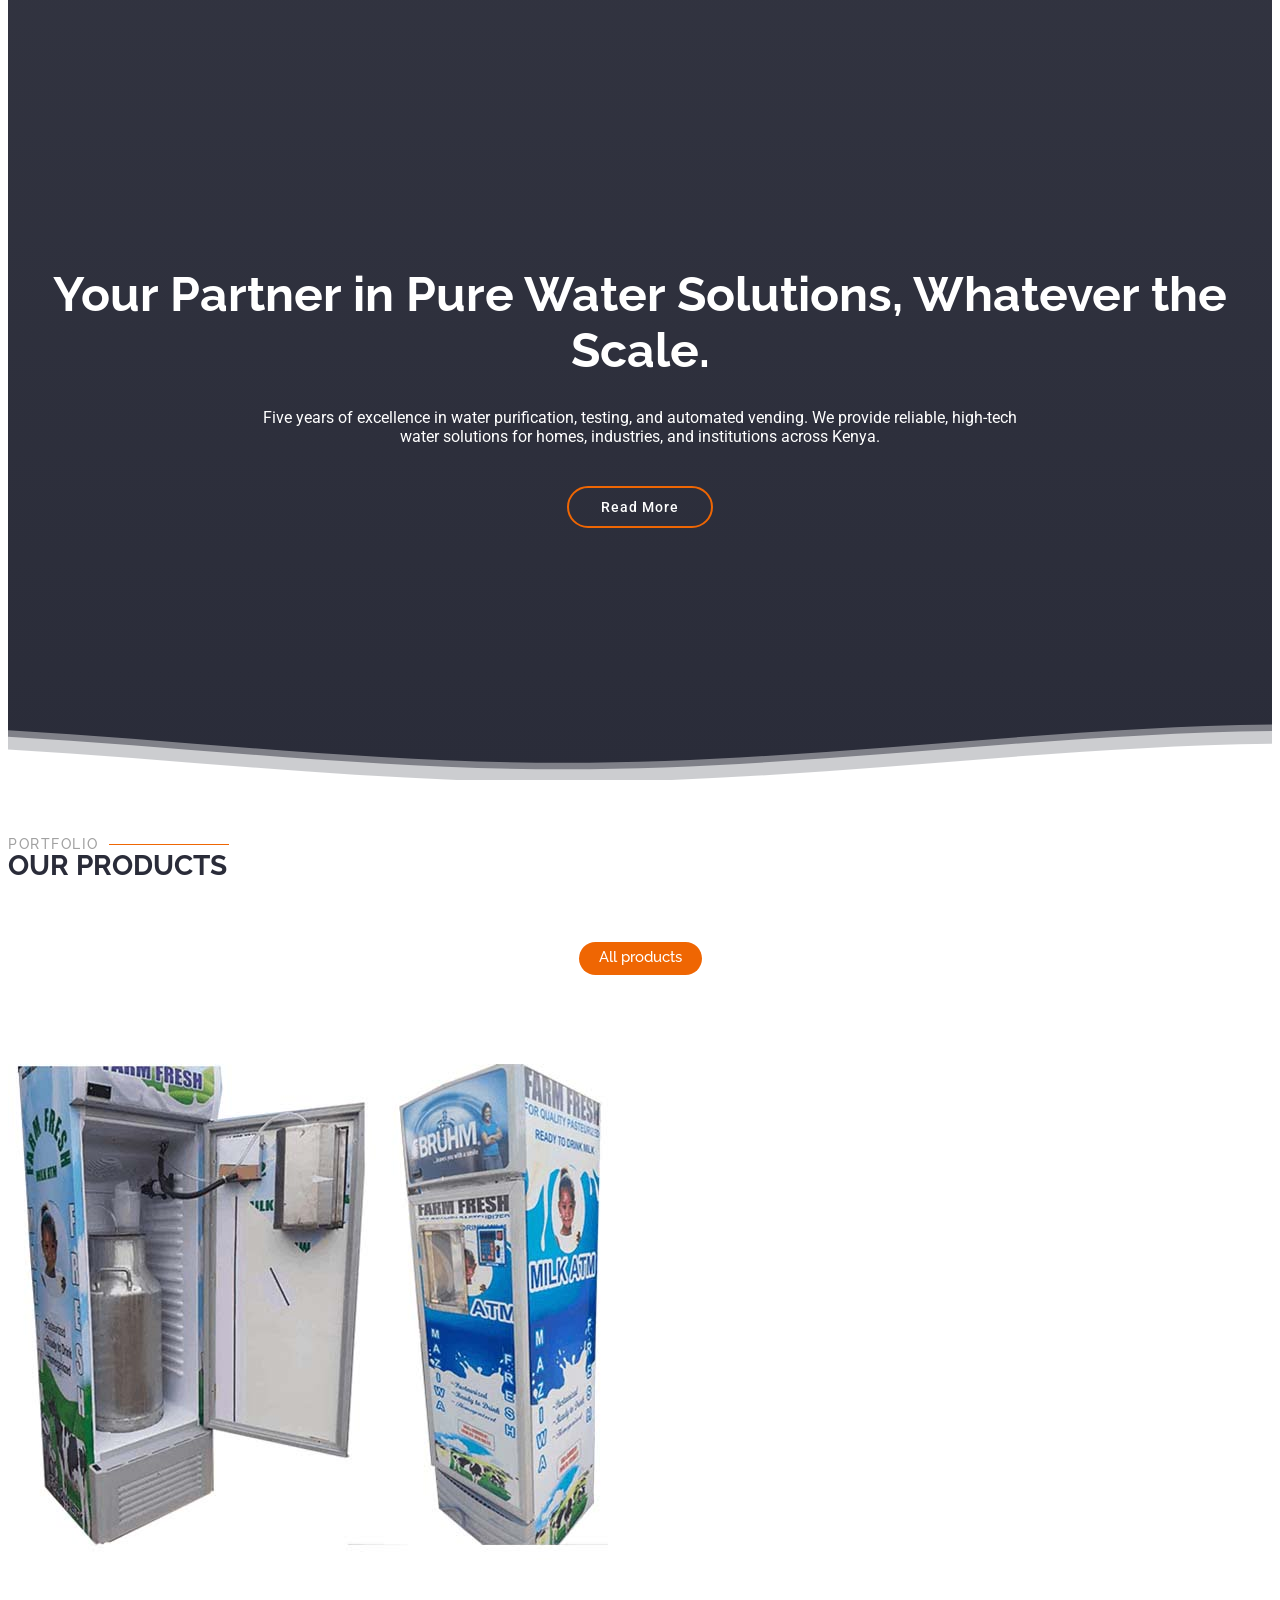
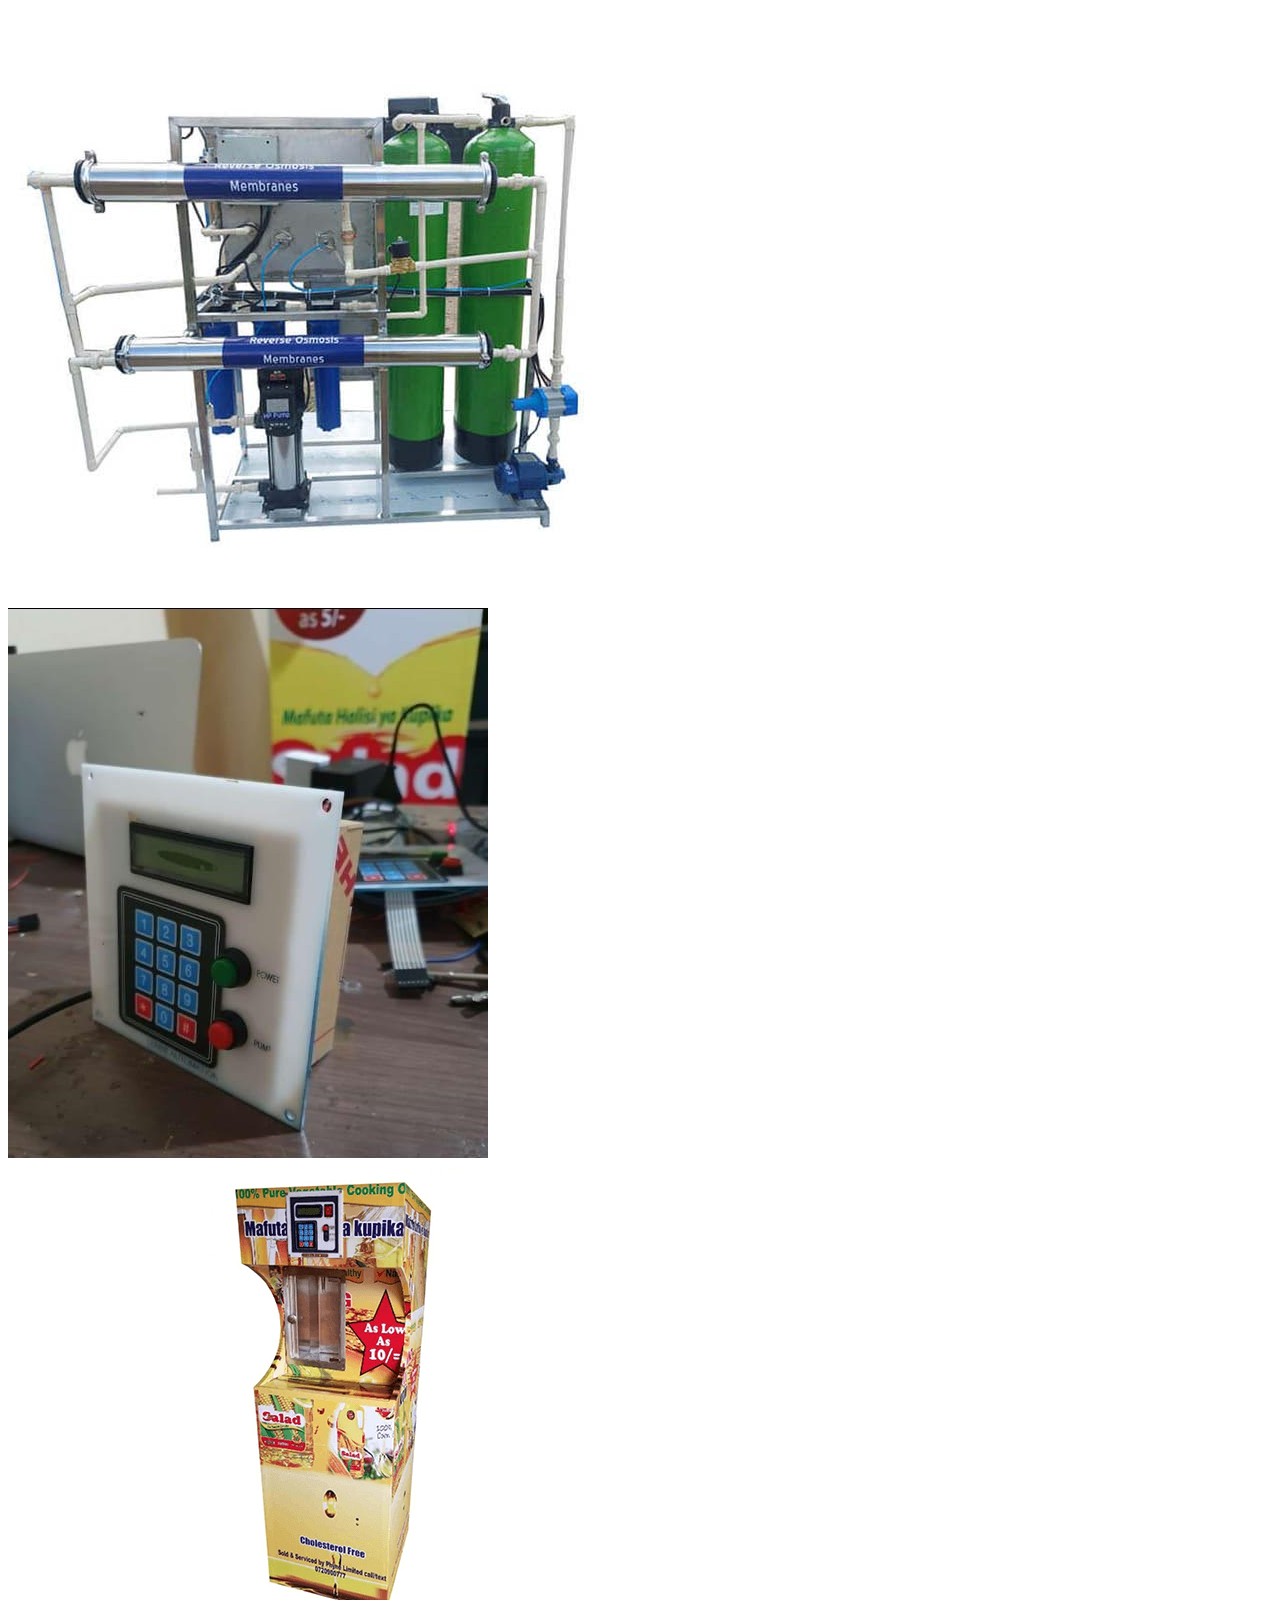
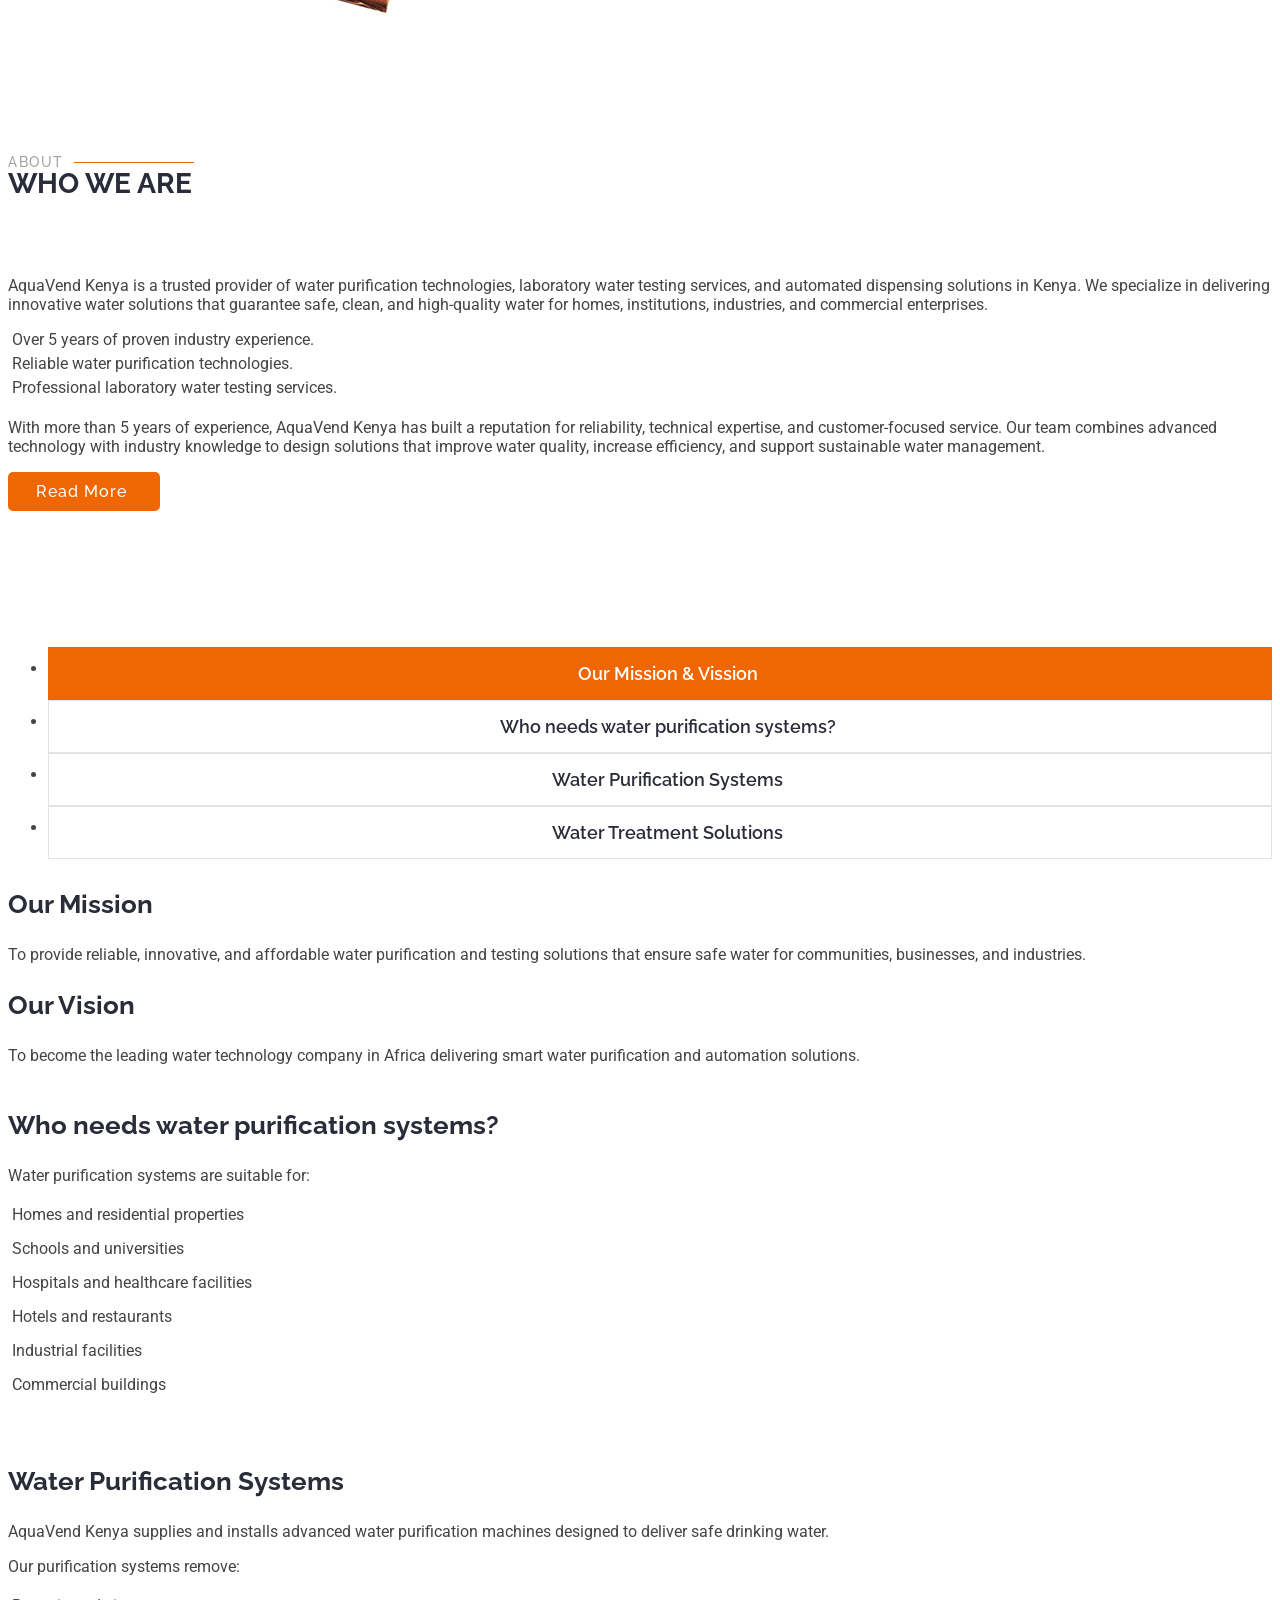
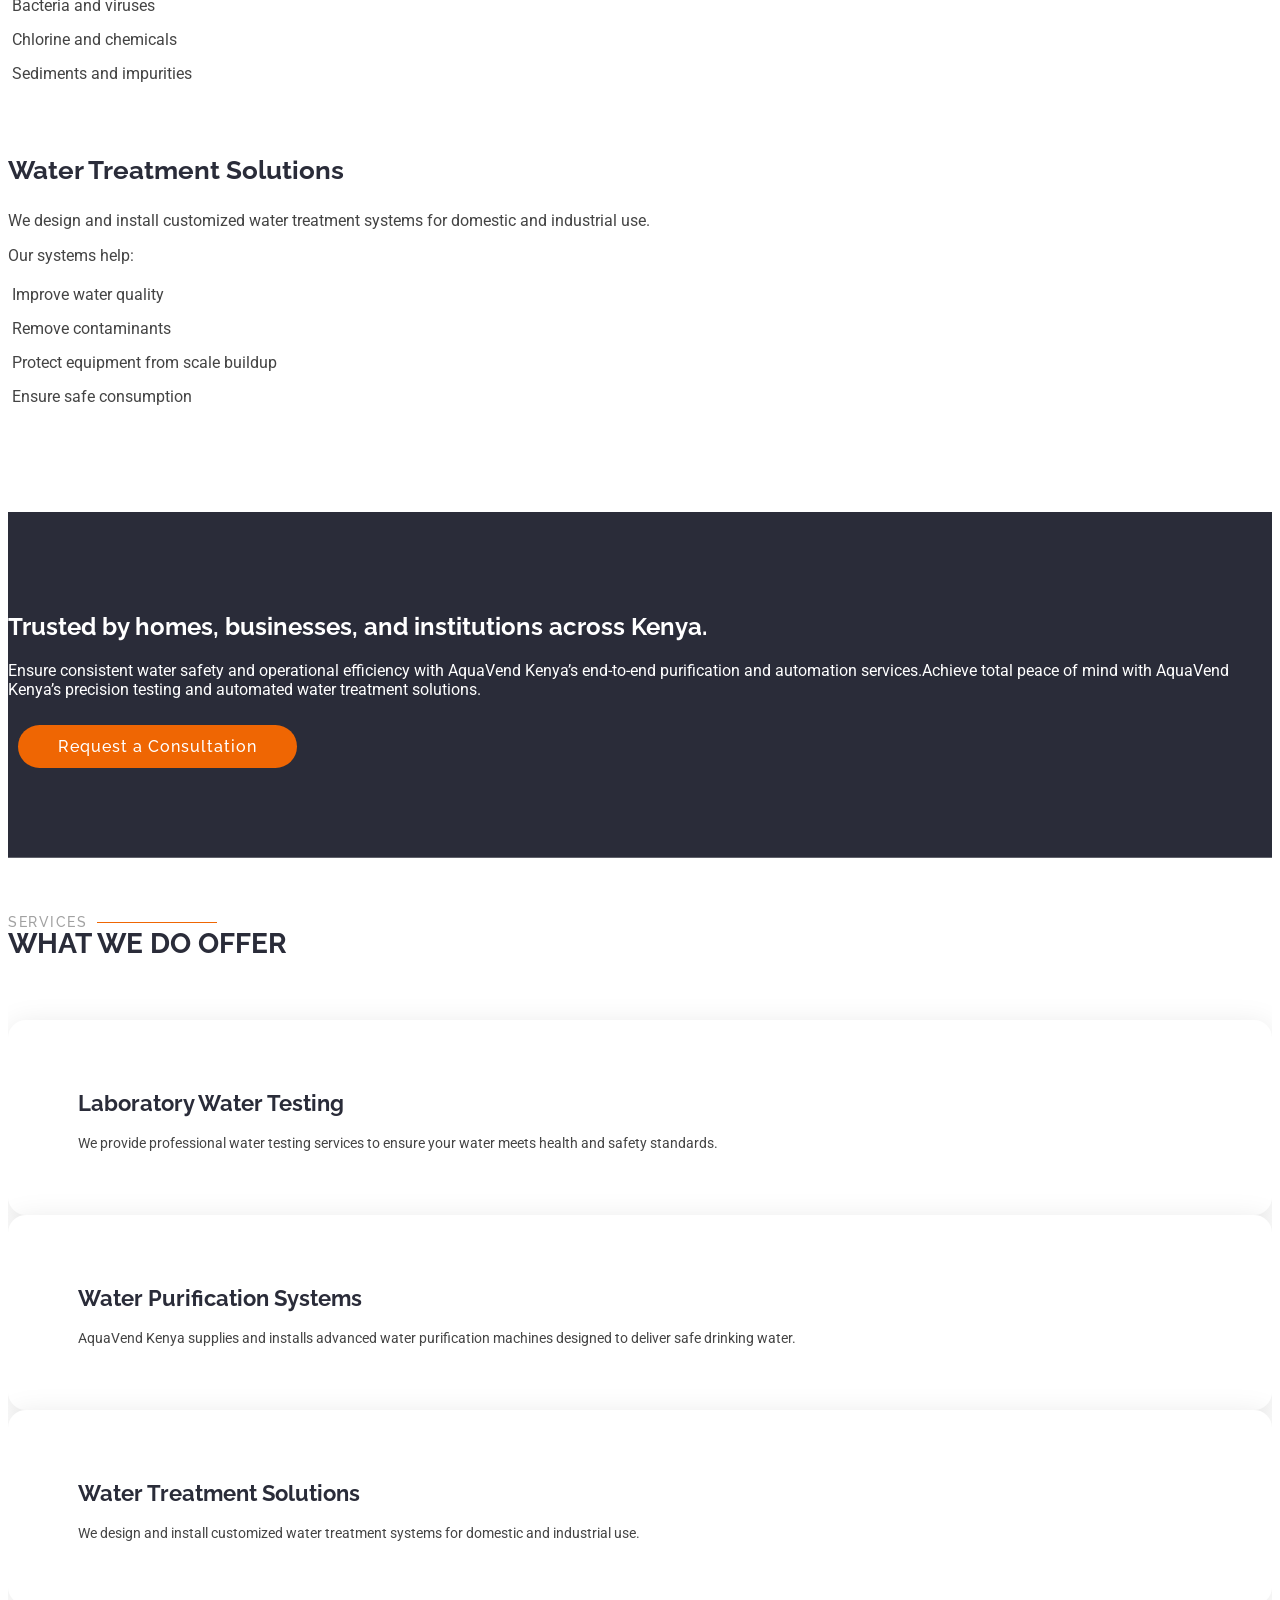
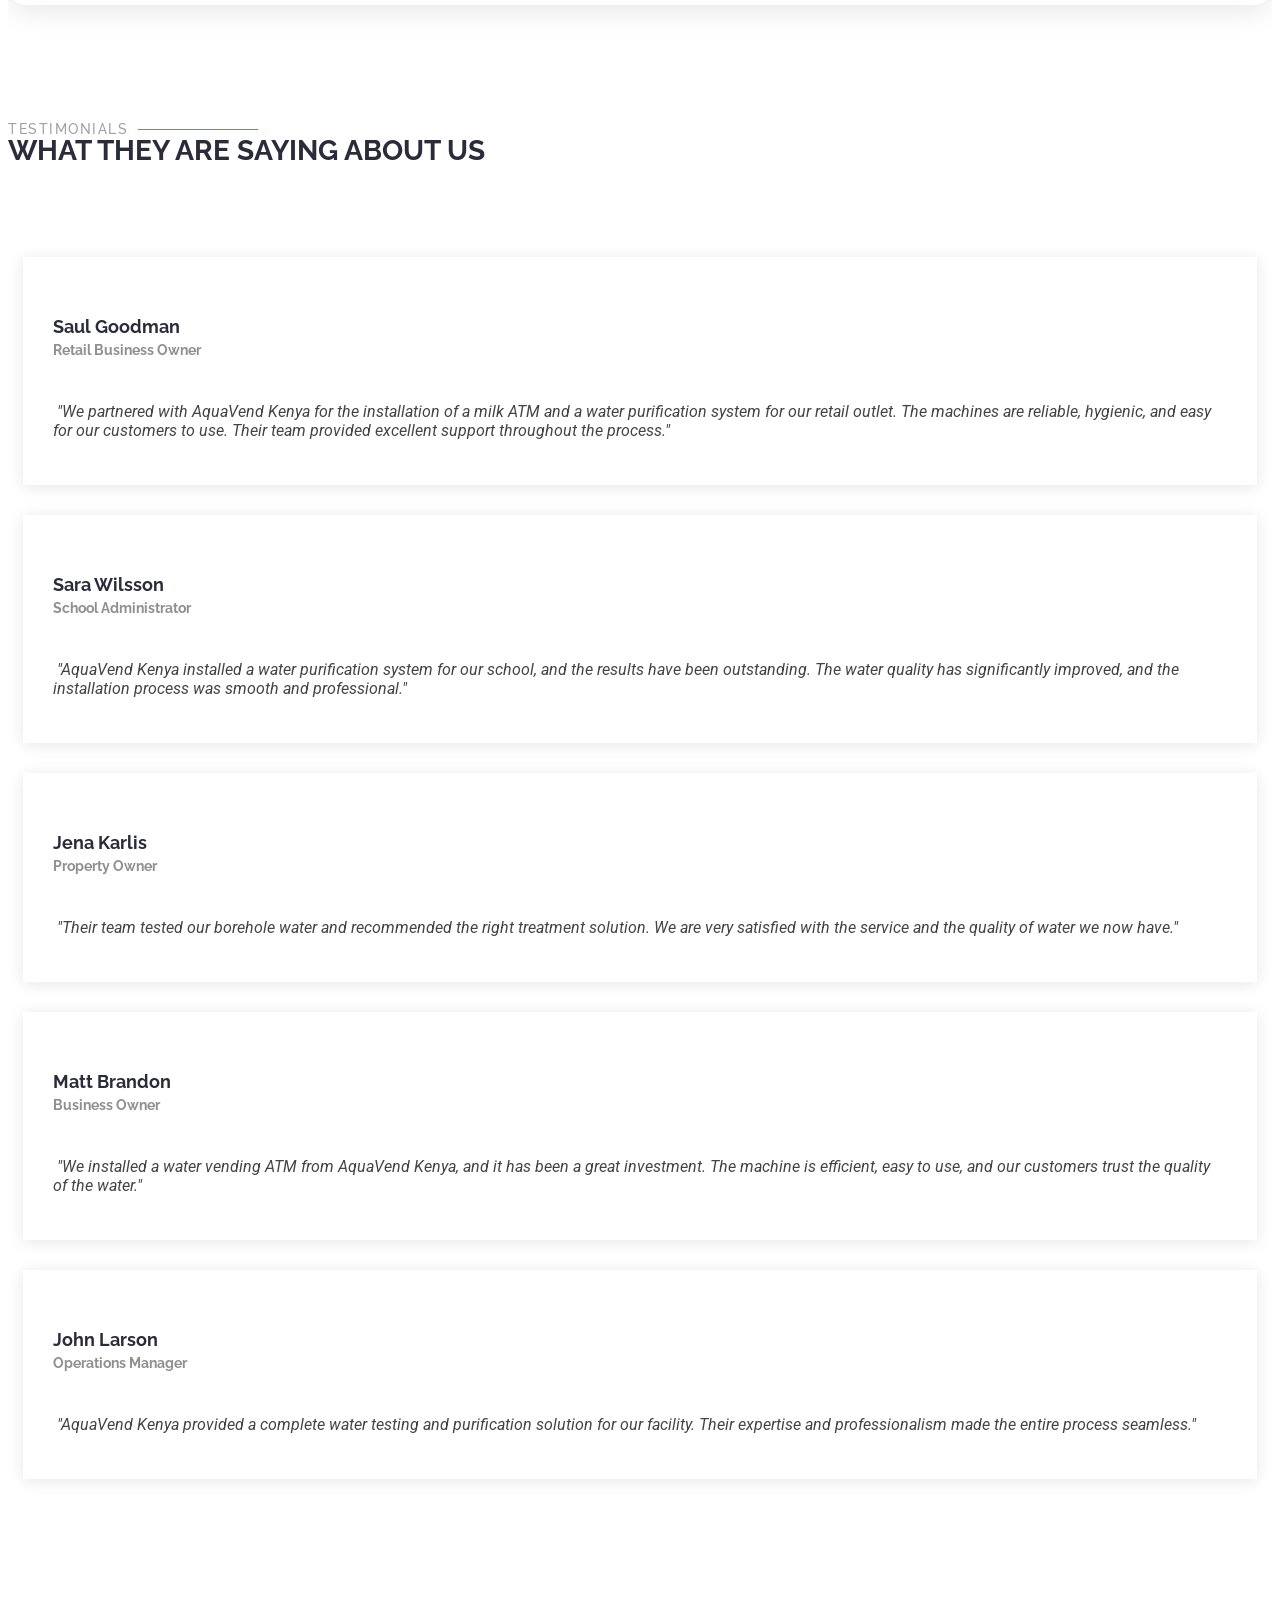
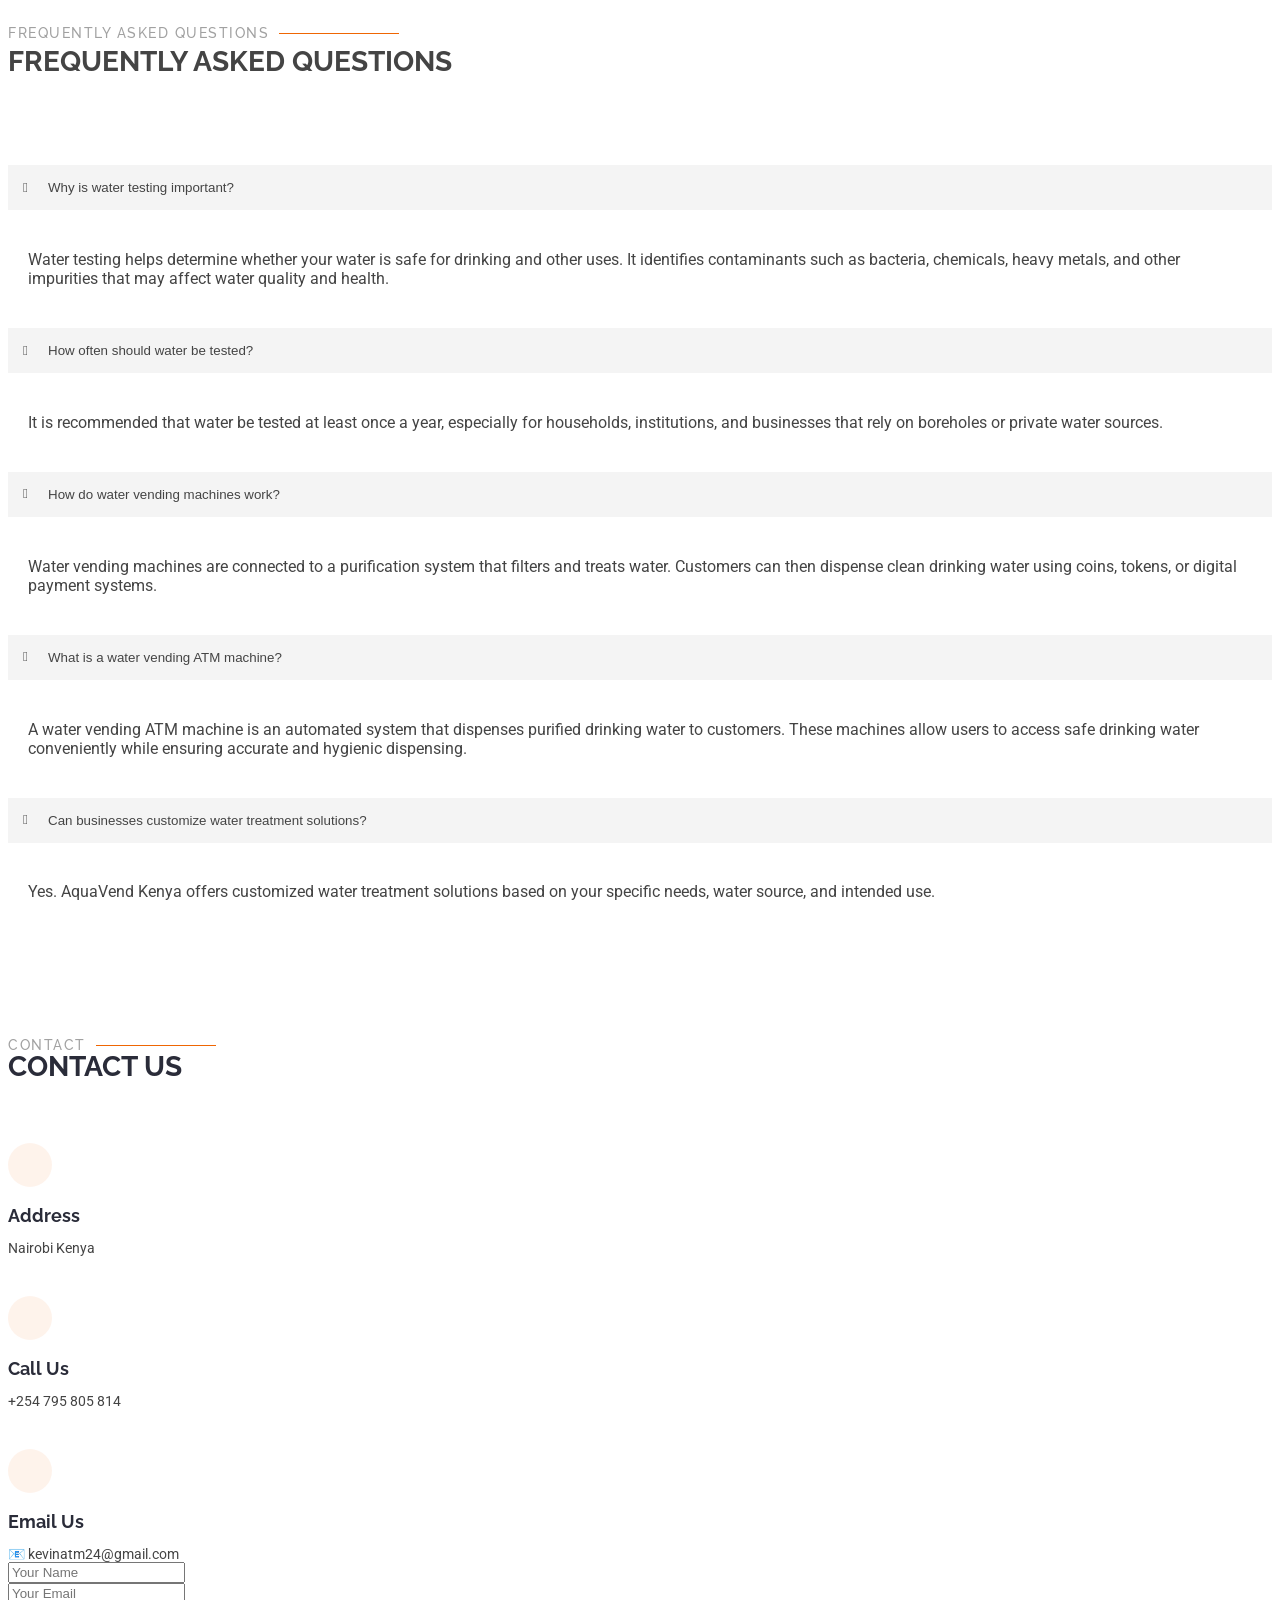
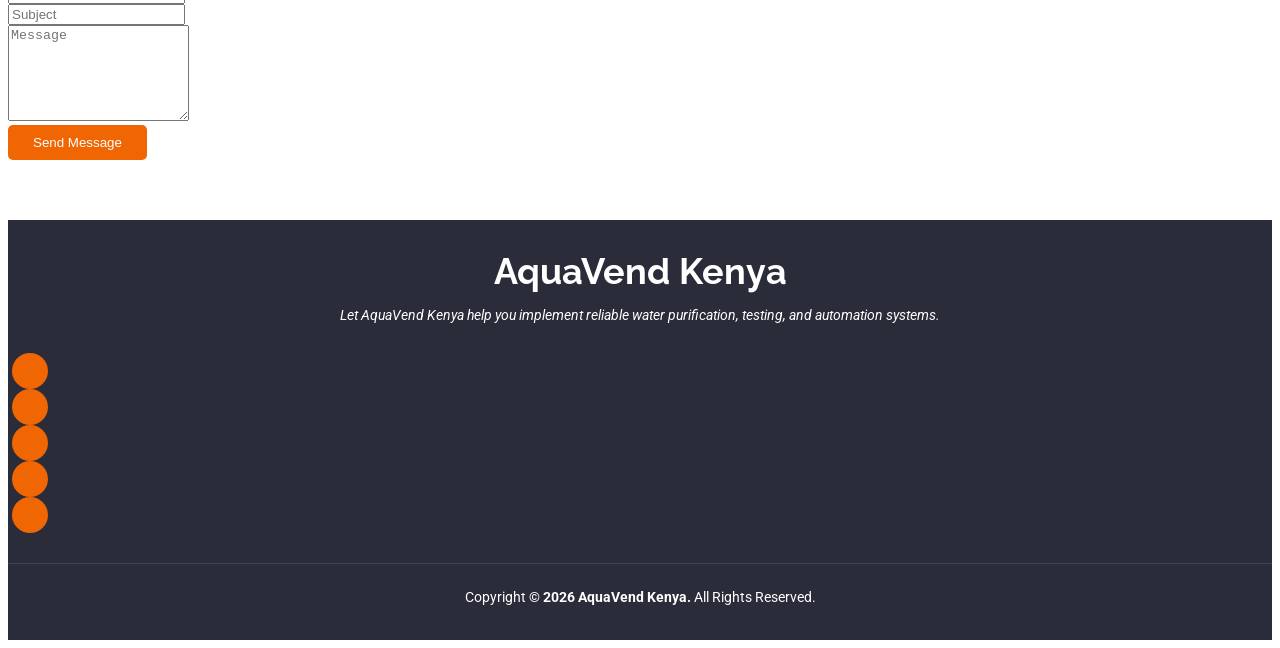
==== commit 3f5097ab: "Update Product Section" ====
--- a/index.html
+++ b/index.html
@@ -174,6 +174,23 @@
               </a>
                <div class="portfolio-info">
                 <h4>Water Treatment machine</h4>
+                <ul>
+                    <li><i class="bi bi-check2-circle"></i> <span>Affordable and cost-effective</span></li>
+                    <li><i class="bi bi-check2-circle"></i> <span>2-year warranty</span></li>
+                    <li><i class="bi bi-check2-circle"></i> <span>Simple Maintenance Services</span></li>
+                    <li><i class="bi bi-check2-circle"></i> <span>Fast and Efficient</span></li>
+                 </ul>
+                <a href="assets\Aquavend\Water Treatment Macine\water-purification-treatment-machine.jpg" title="Water Treatment machine" data-gallery="portfolio-gallery-product" class="glightbox preview-link"><i class="bi bi-zoom-in"></i></a>
+                <a href="Water Treatment.html" title="More Details" class="details-link"><i class="bi bi-link-45deg"></i></a>
+              </div>
+            </div><!-- End Portfolio Item -->
+
+            <div class="col-lg-4 col-md-6 portfolio-item isotope-item filter-product">
+              <a href="Water Treatment.html">
+               <img src="assets/Aquavend/Programmable Logic Controllers/PLC3.jpeg" class="img-fluid" alt="Water Purifier machine">
+              </a>
+               <div class="portfolio-info">
+                <h4>Programmable Logic Controllers</h4>
                 <ul>
                     <li><i class="bi bi-check2-circle"></i> <span>Affordable and cost-effective</span></li>
                     <li><i class="bi bi-check2-circle"></i> <span>2-year warranty</span></li>
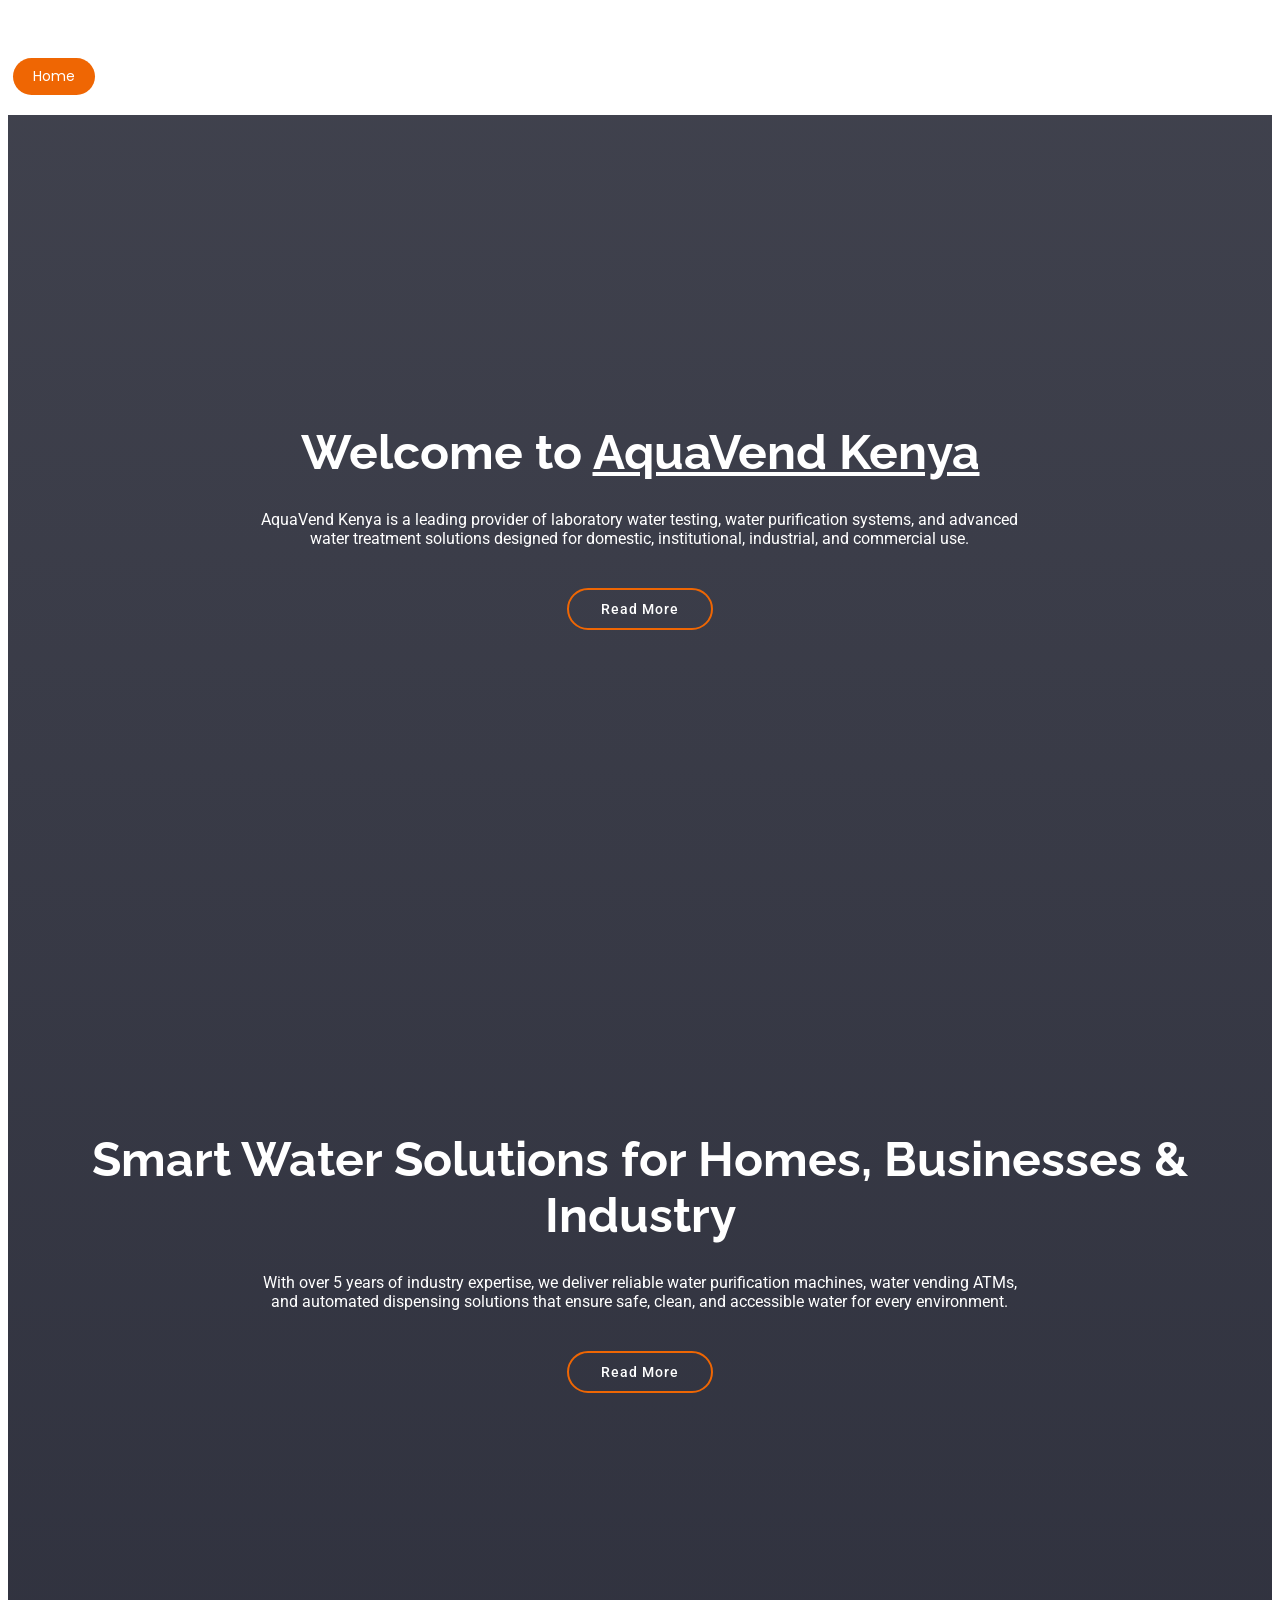
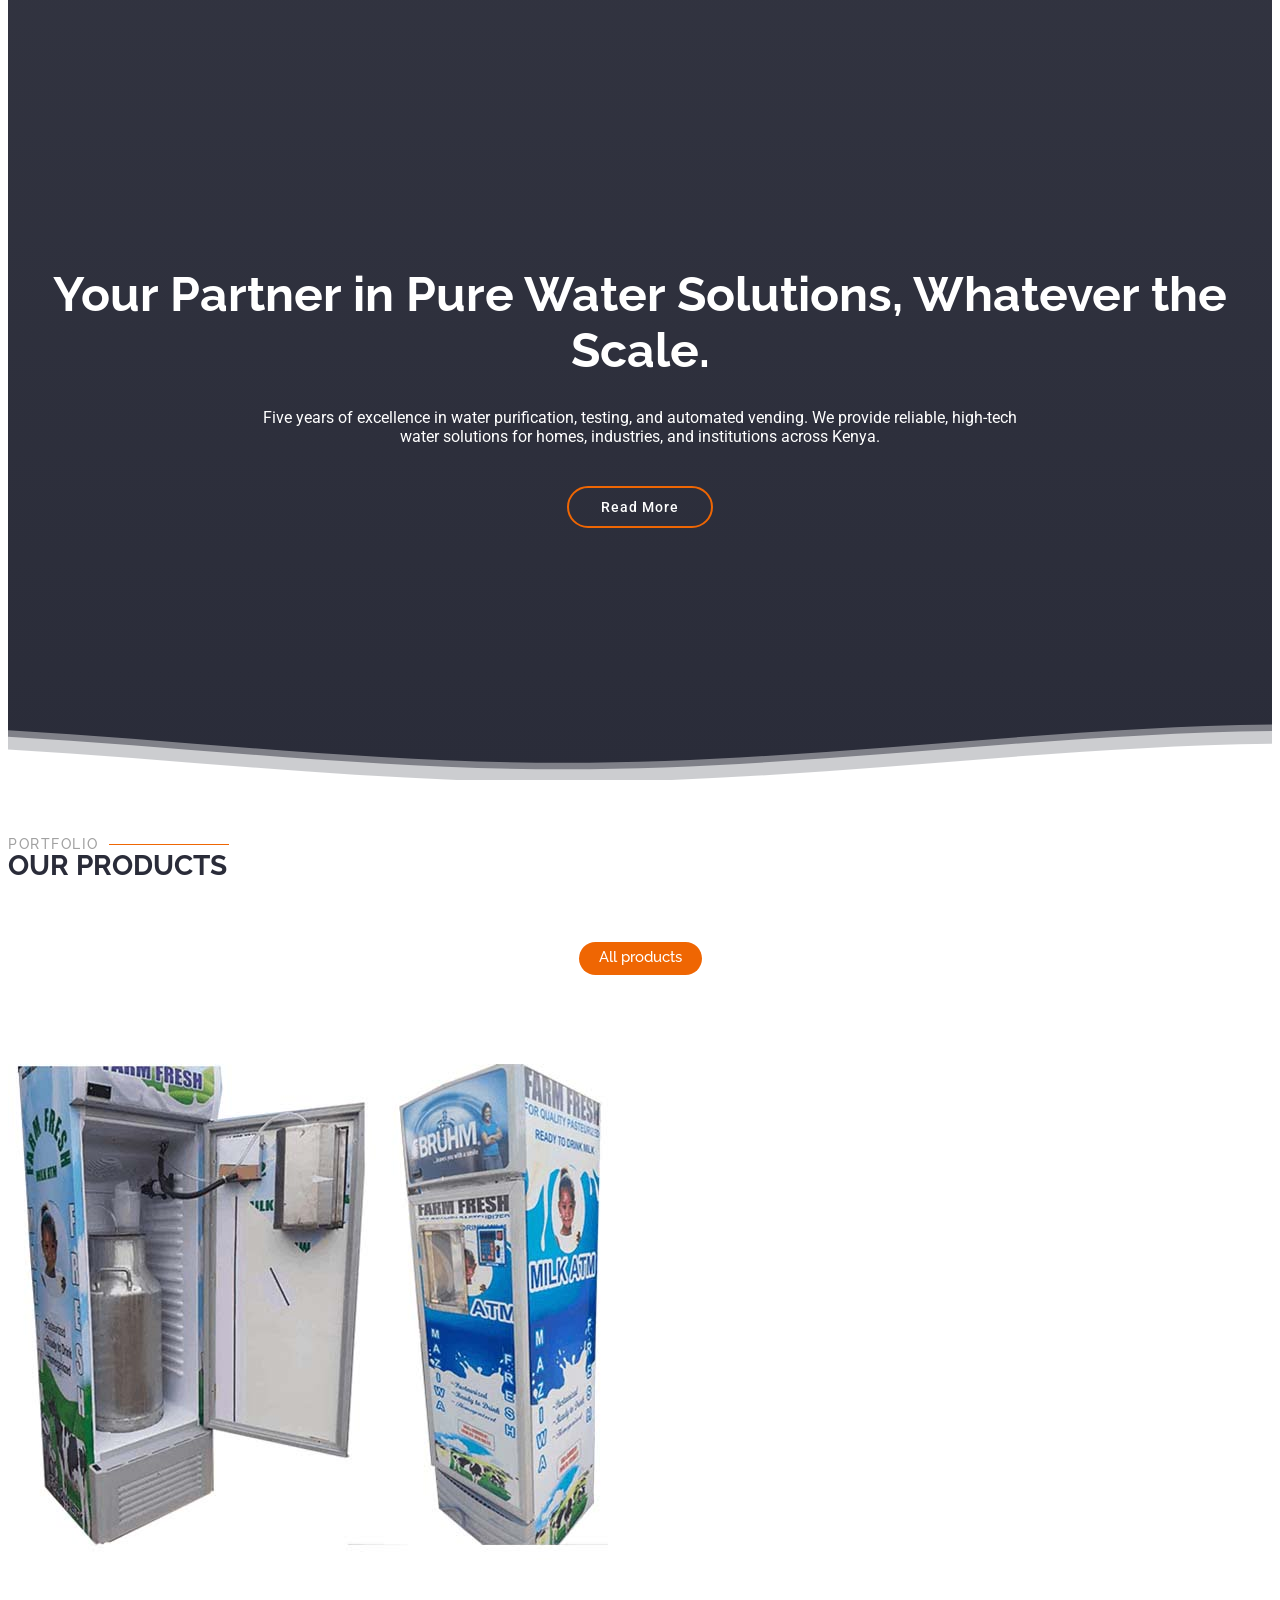
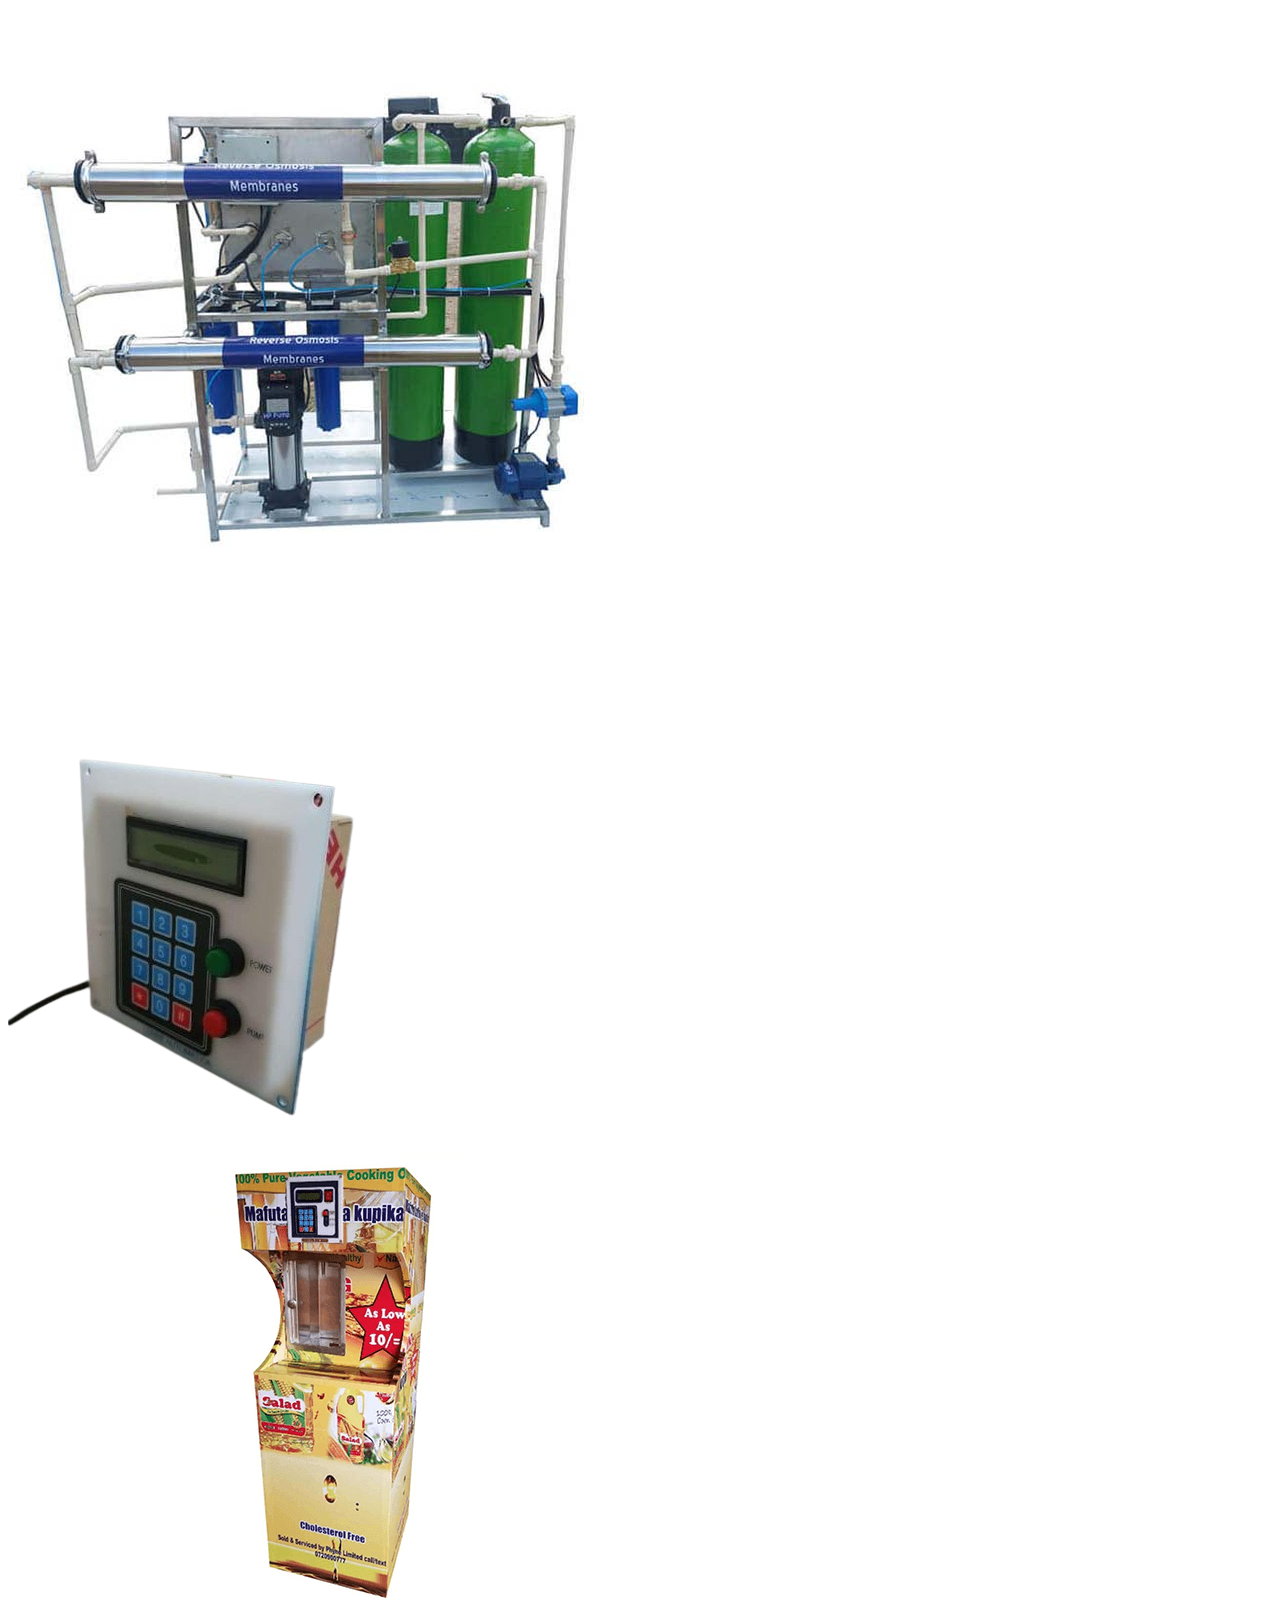
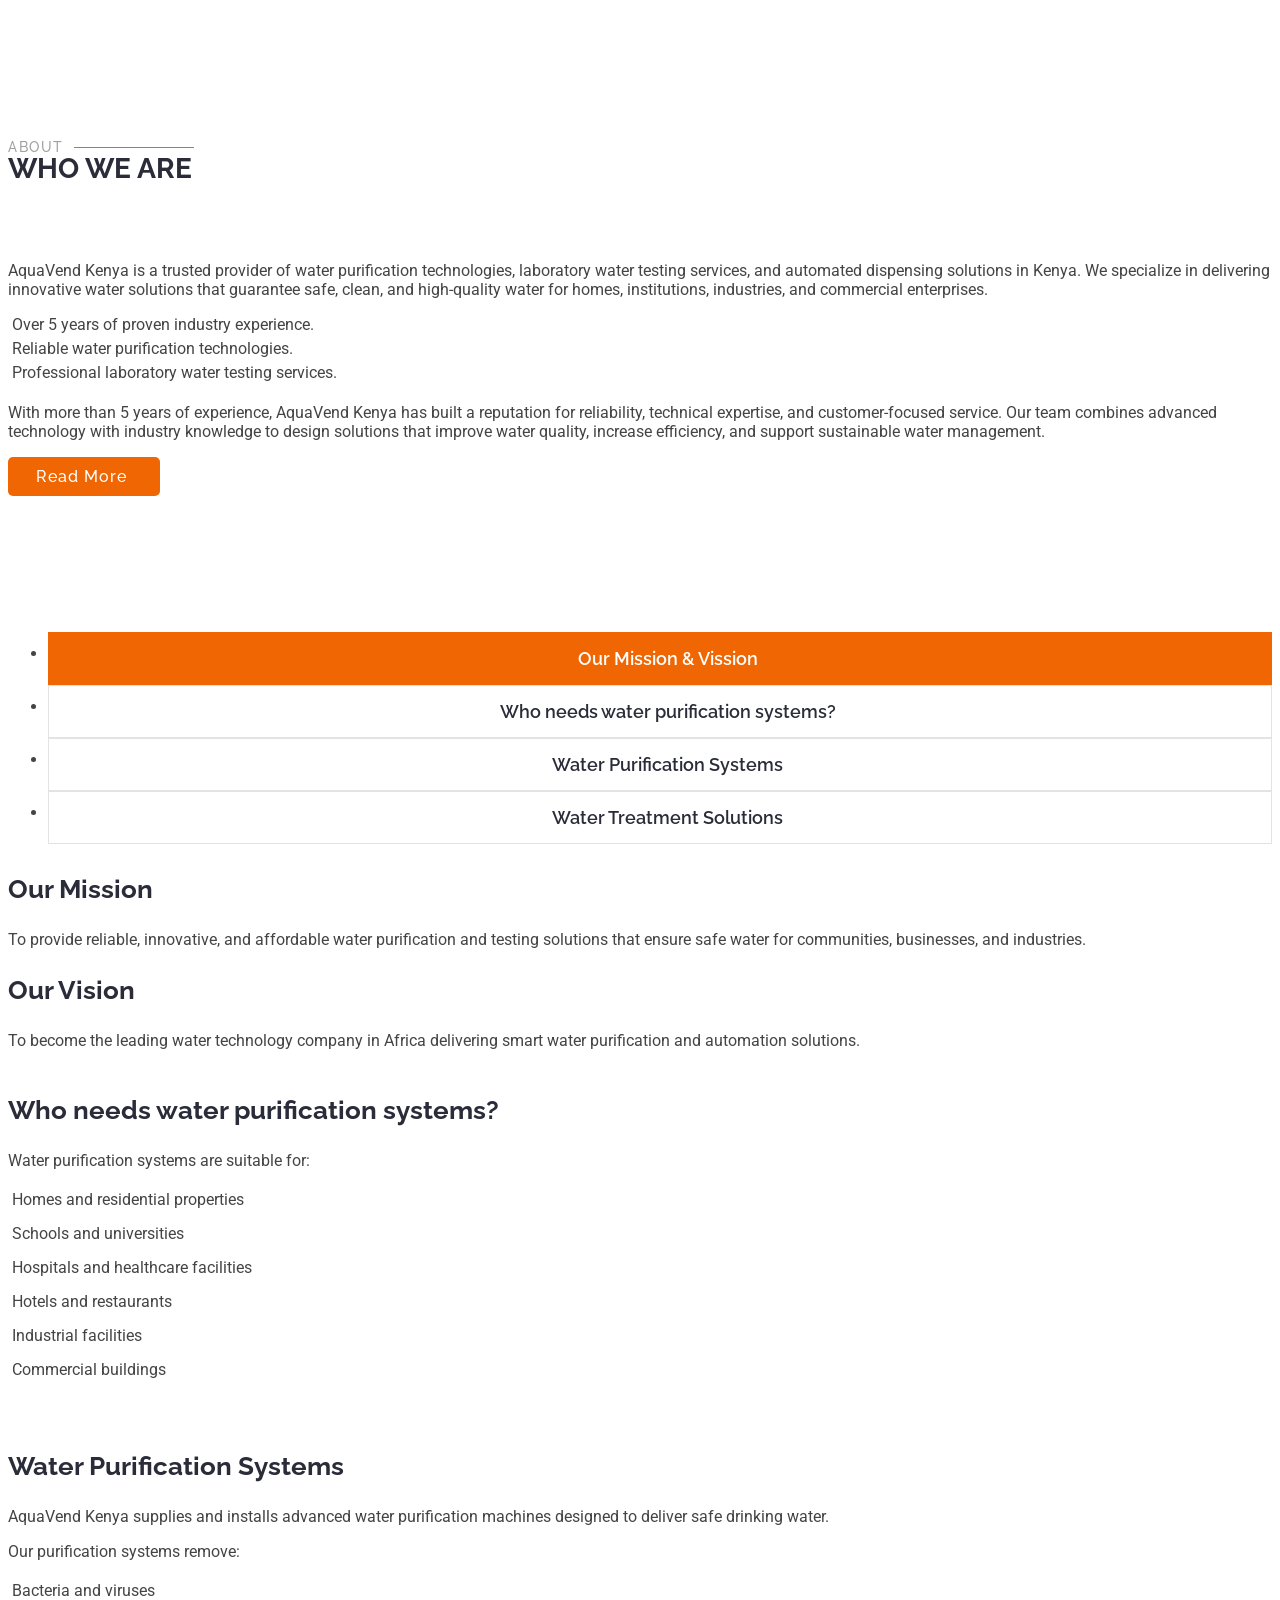
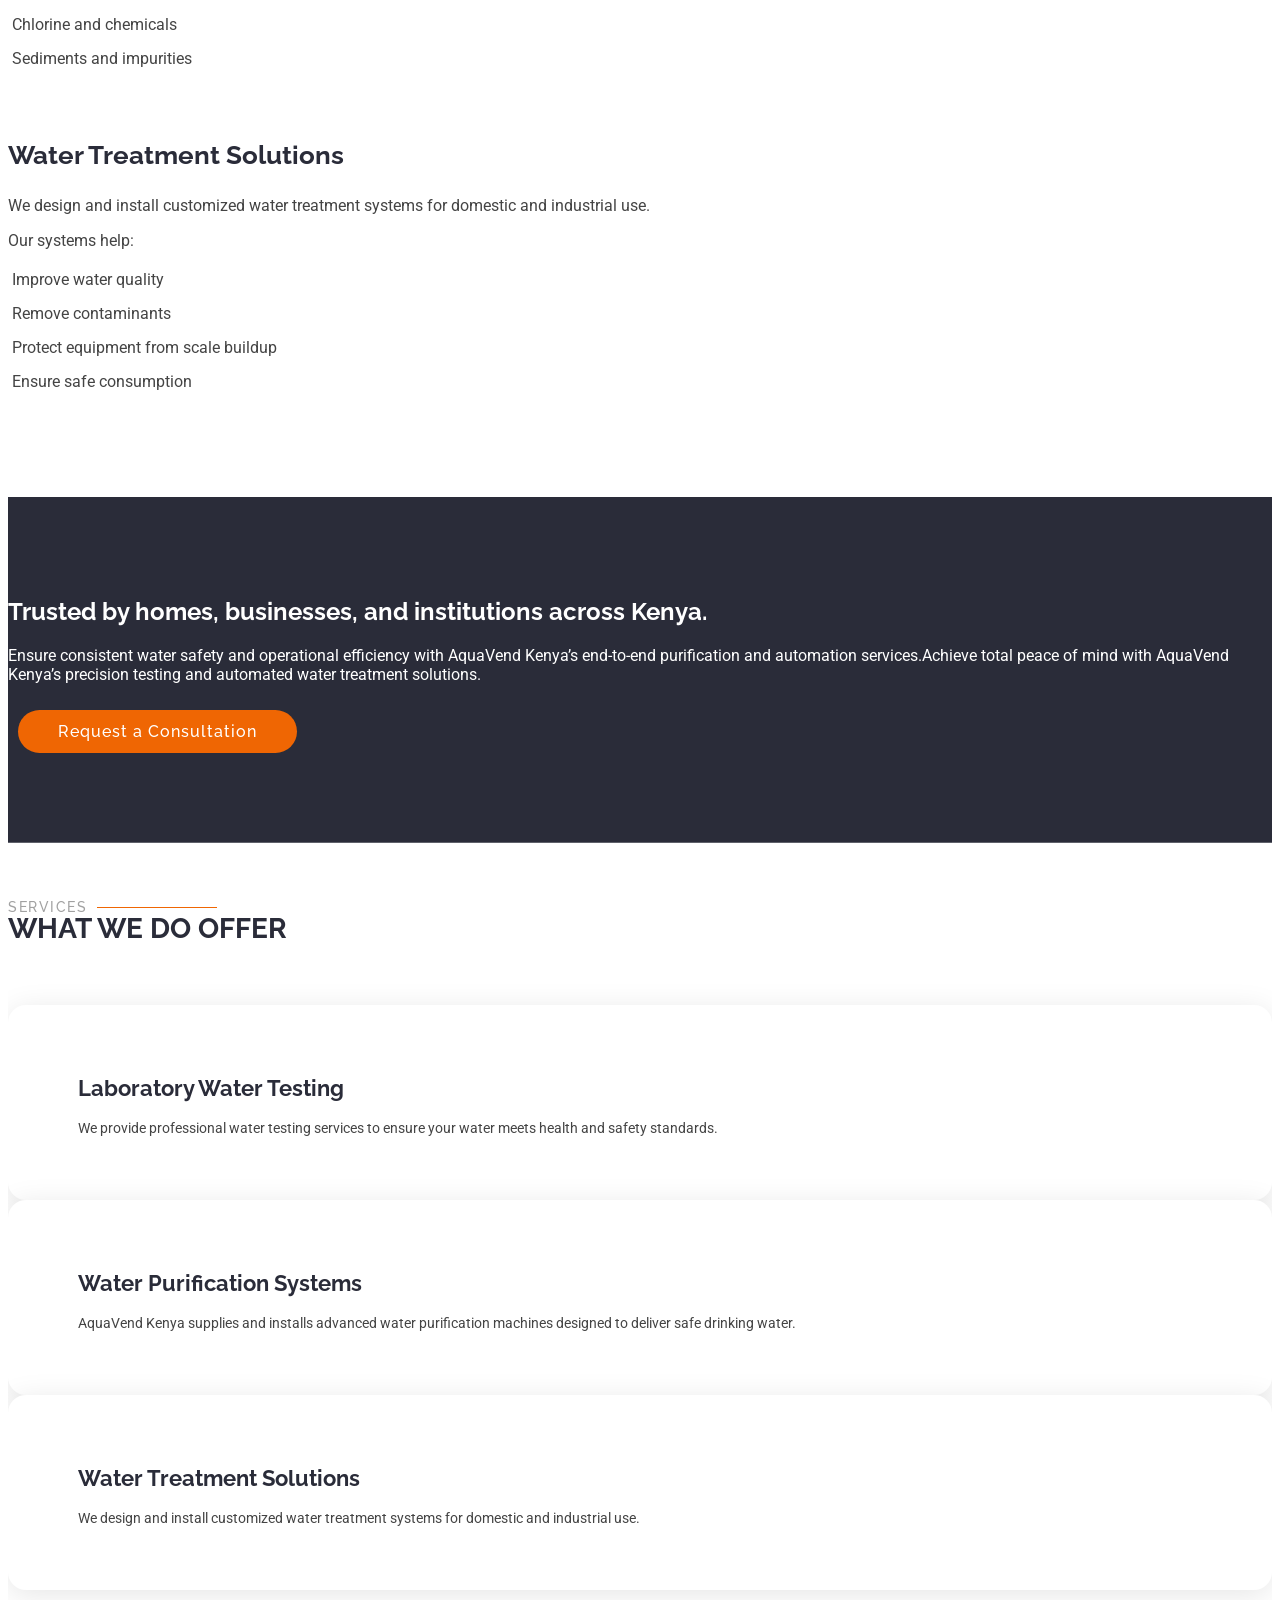
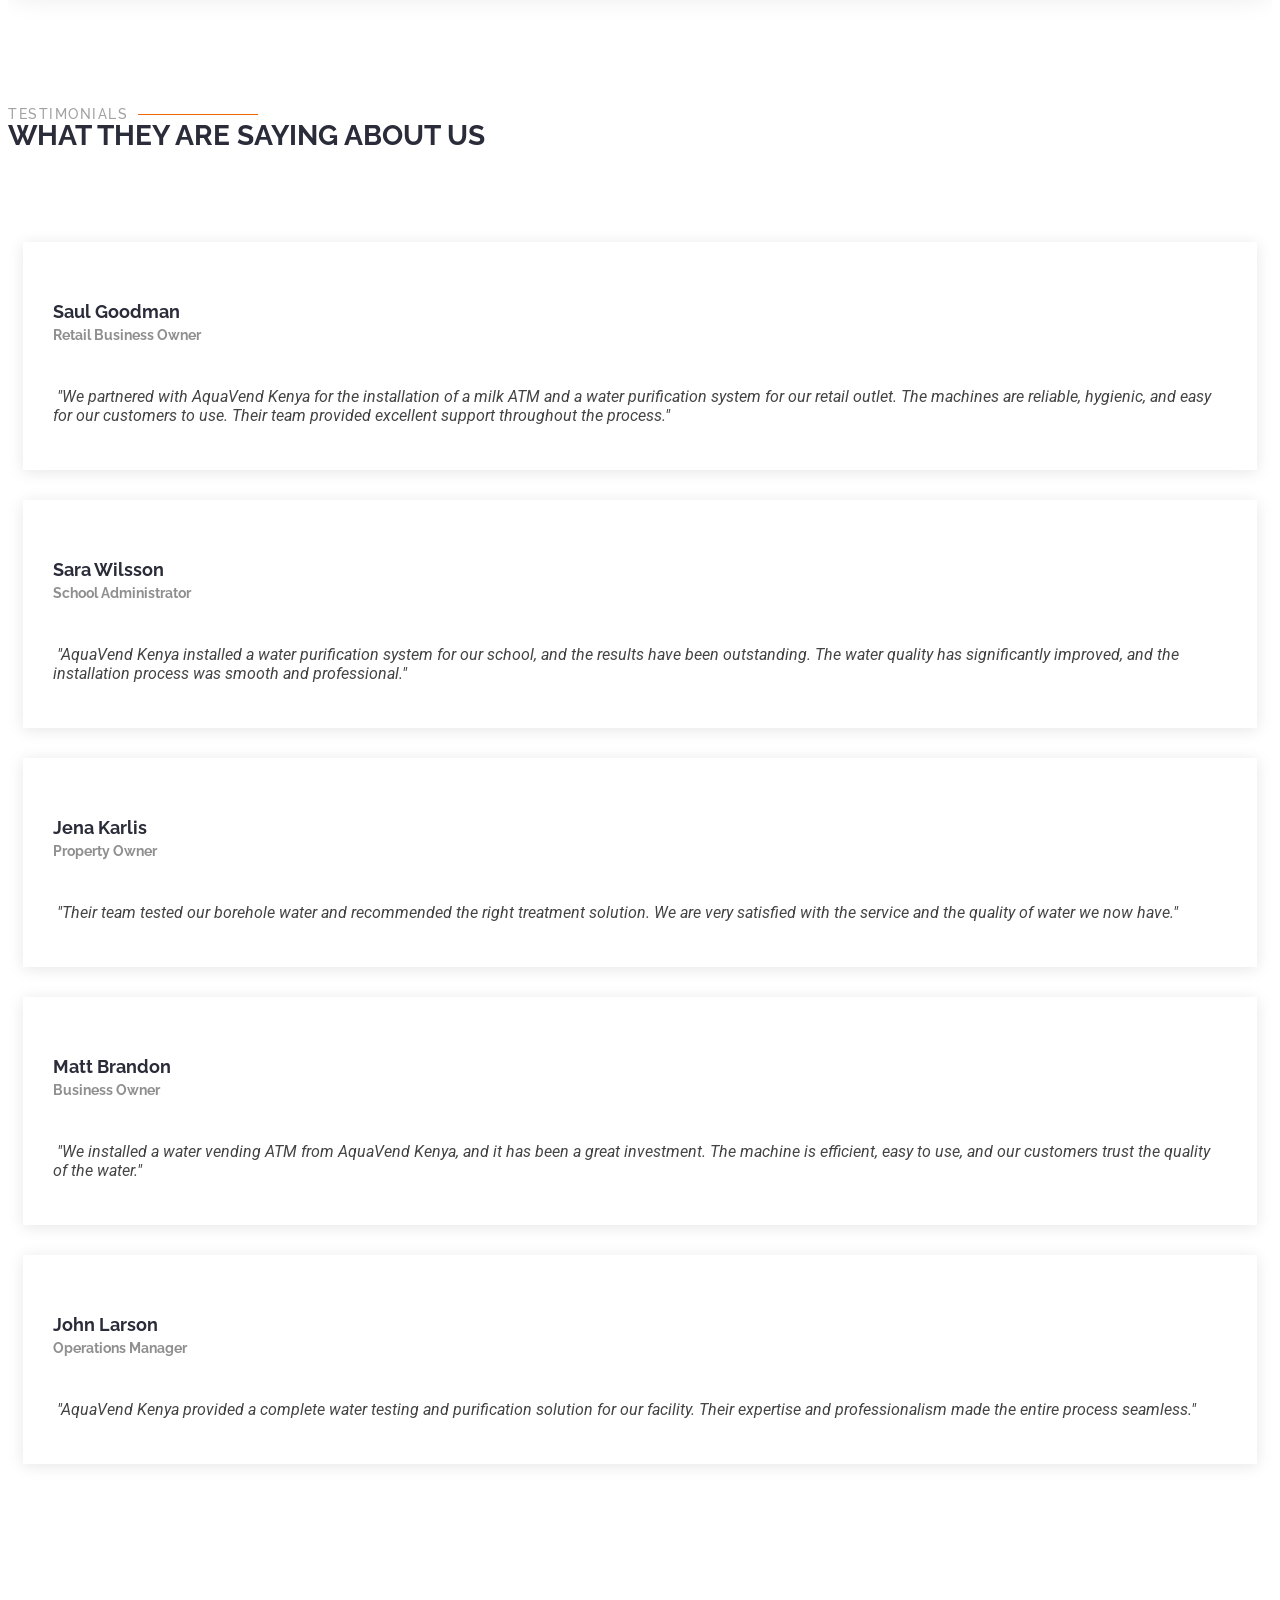
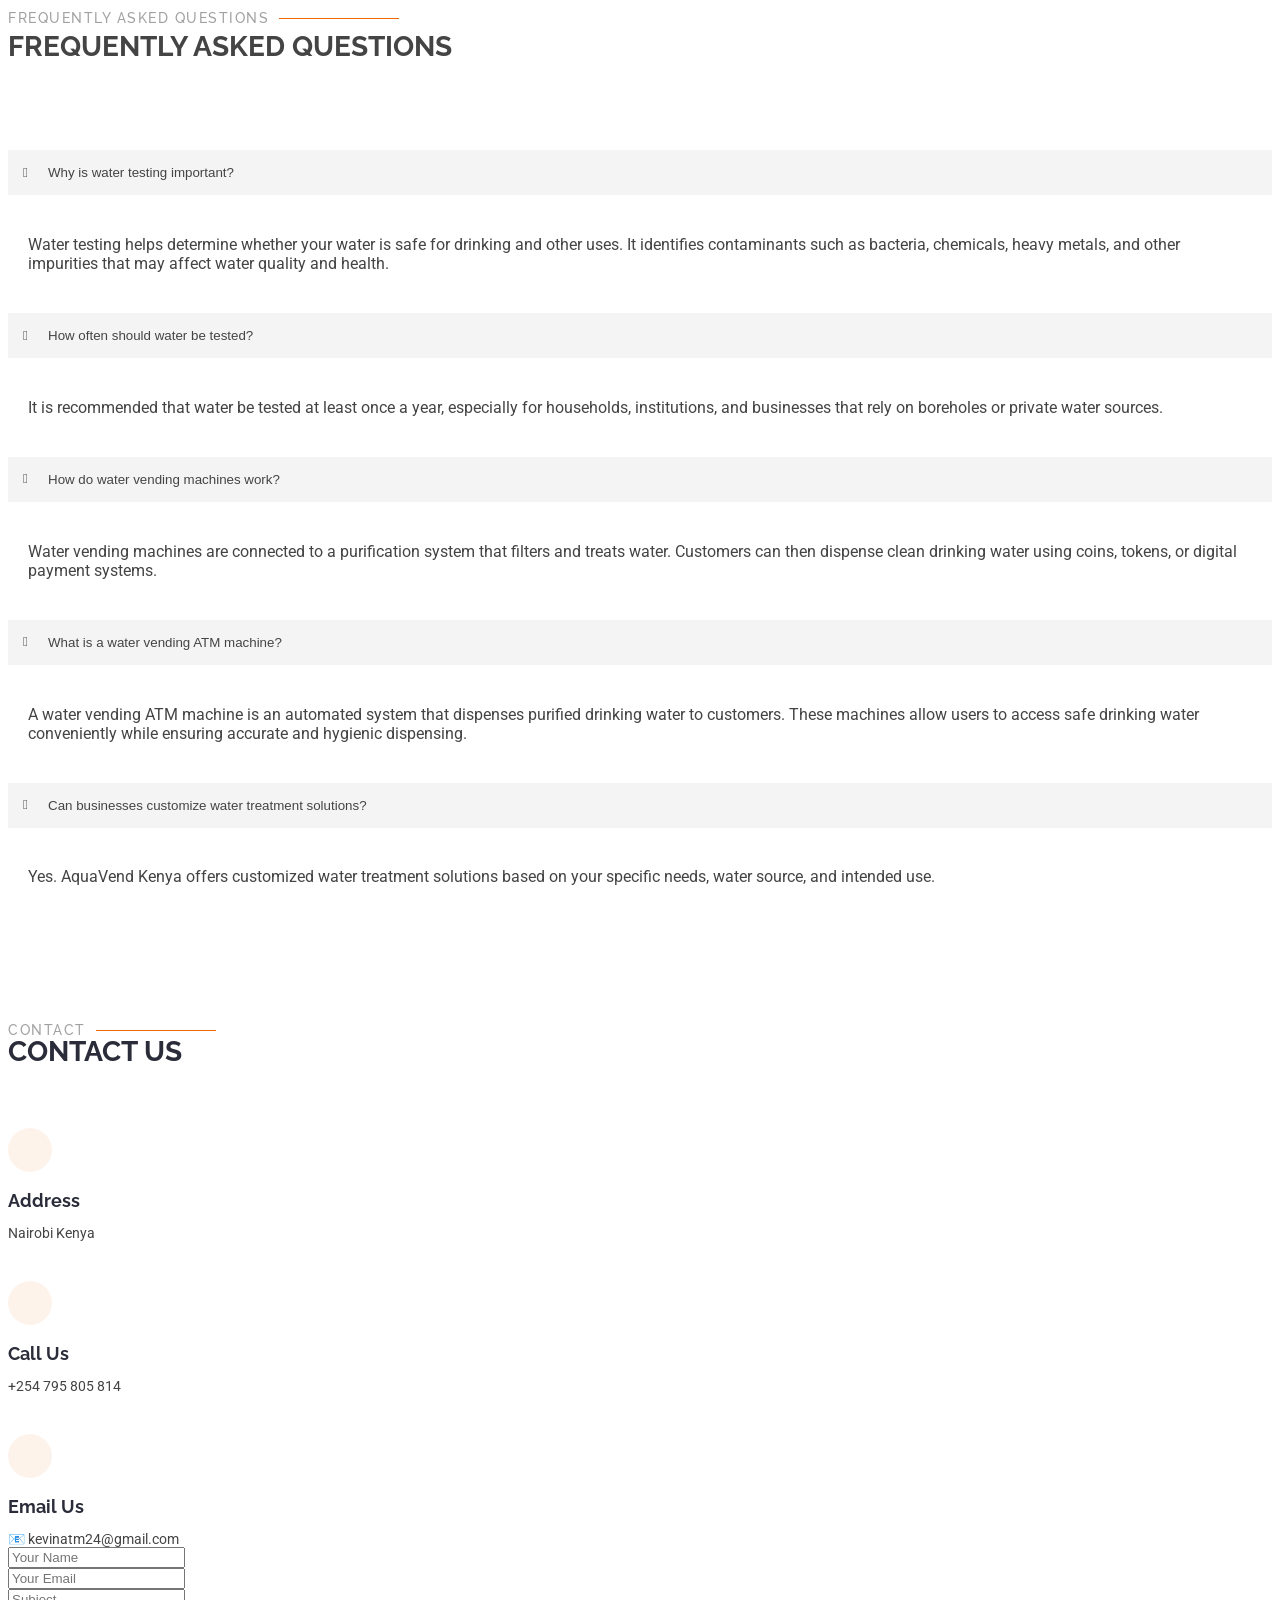
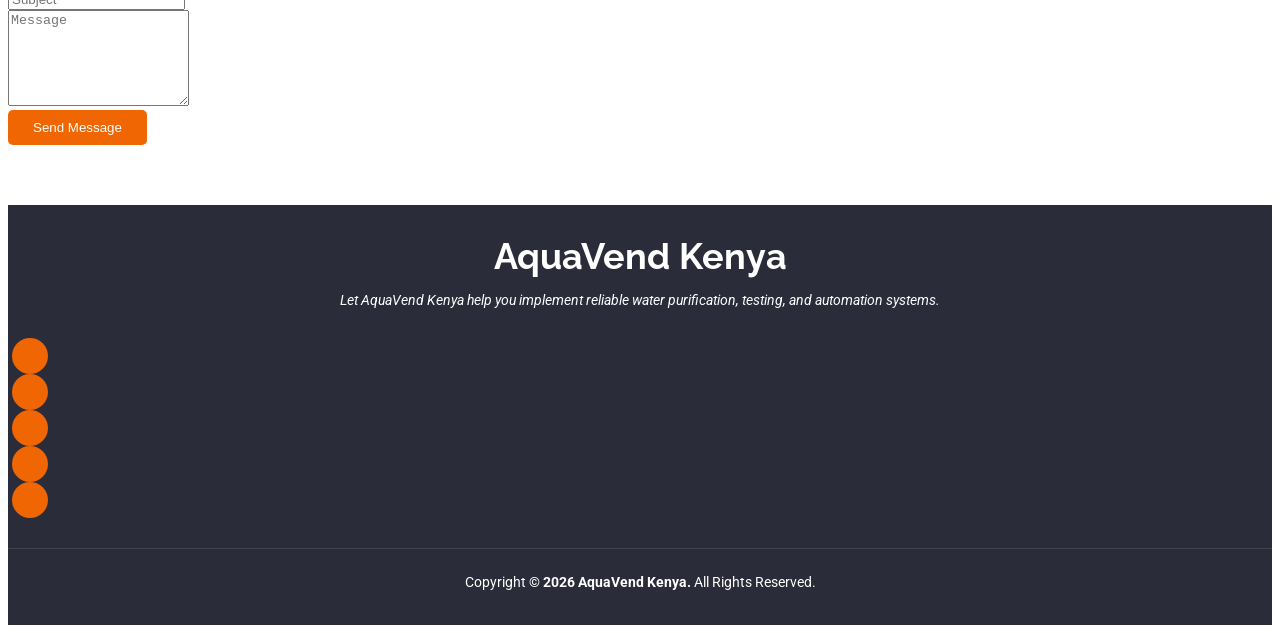
==== commit 55cf444d: "Update Product Section" ====
--- a/index.html
+++ b/index.html
@@ -59,6 +59,7 @@
               <li><a href="portfolio-details.html">Milk ATM Machine</a></li>
               <li><a href="Water Treatment.html">Water Treatment machine</a></li>
               <li><a href="Cooking Oil.html">Cooking Oil ATM</a></li>
+              <li><a href="PLC Machines.html">Programmable Logic Controllers</a></li>
             </ul>
           </li>
           <li><a href="#contact">Contact</a></li>
@@ -186,8 +187,8 @@
             </div><!-- End Portfolio Item -->
 
             <div class="col-lg-4 col-md-6 portfolio-item isotope-item filter-product">
-              <a href="Water Treatment.html">
-               <img src="assets/Aquavend/Programmable Logic Controllers/PLC3.jpeg" class="img-fluid" alt="Water Purifier machine">
+              <a href="PLC Machines.html">
+               <img src="assets/Aquavend/Programmable Logic Controllers/PLC3.png" class="img-fluid" alt="Water Purifier machine">
               </a>
                <div class="portfolio-info">
                 <h4>Programmable Logic Controllers</h4>
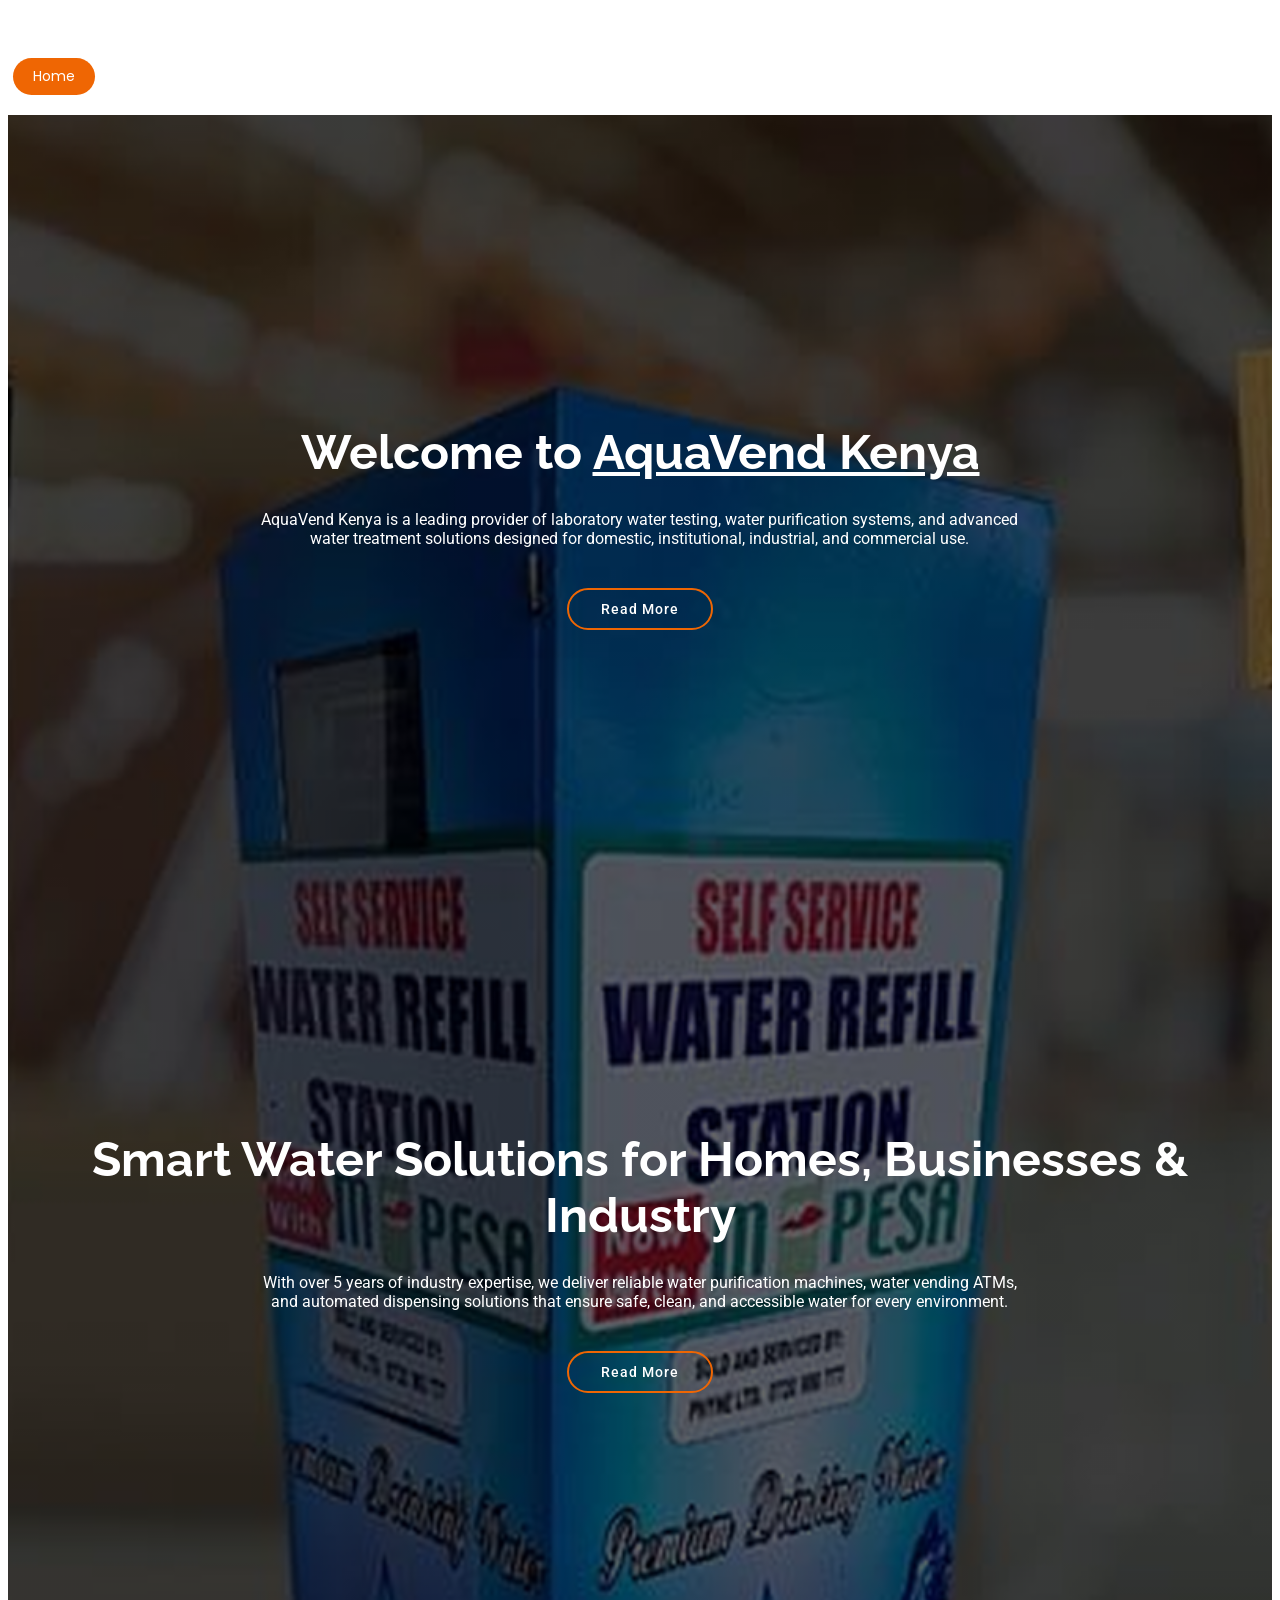
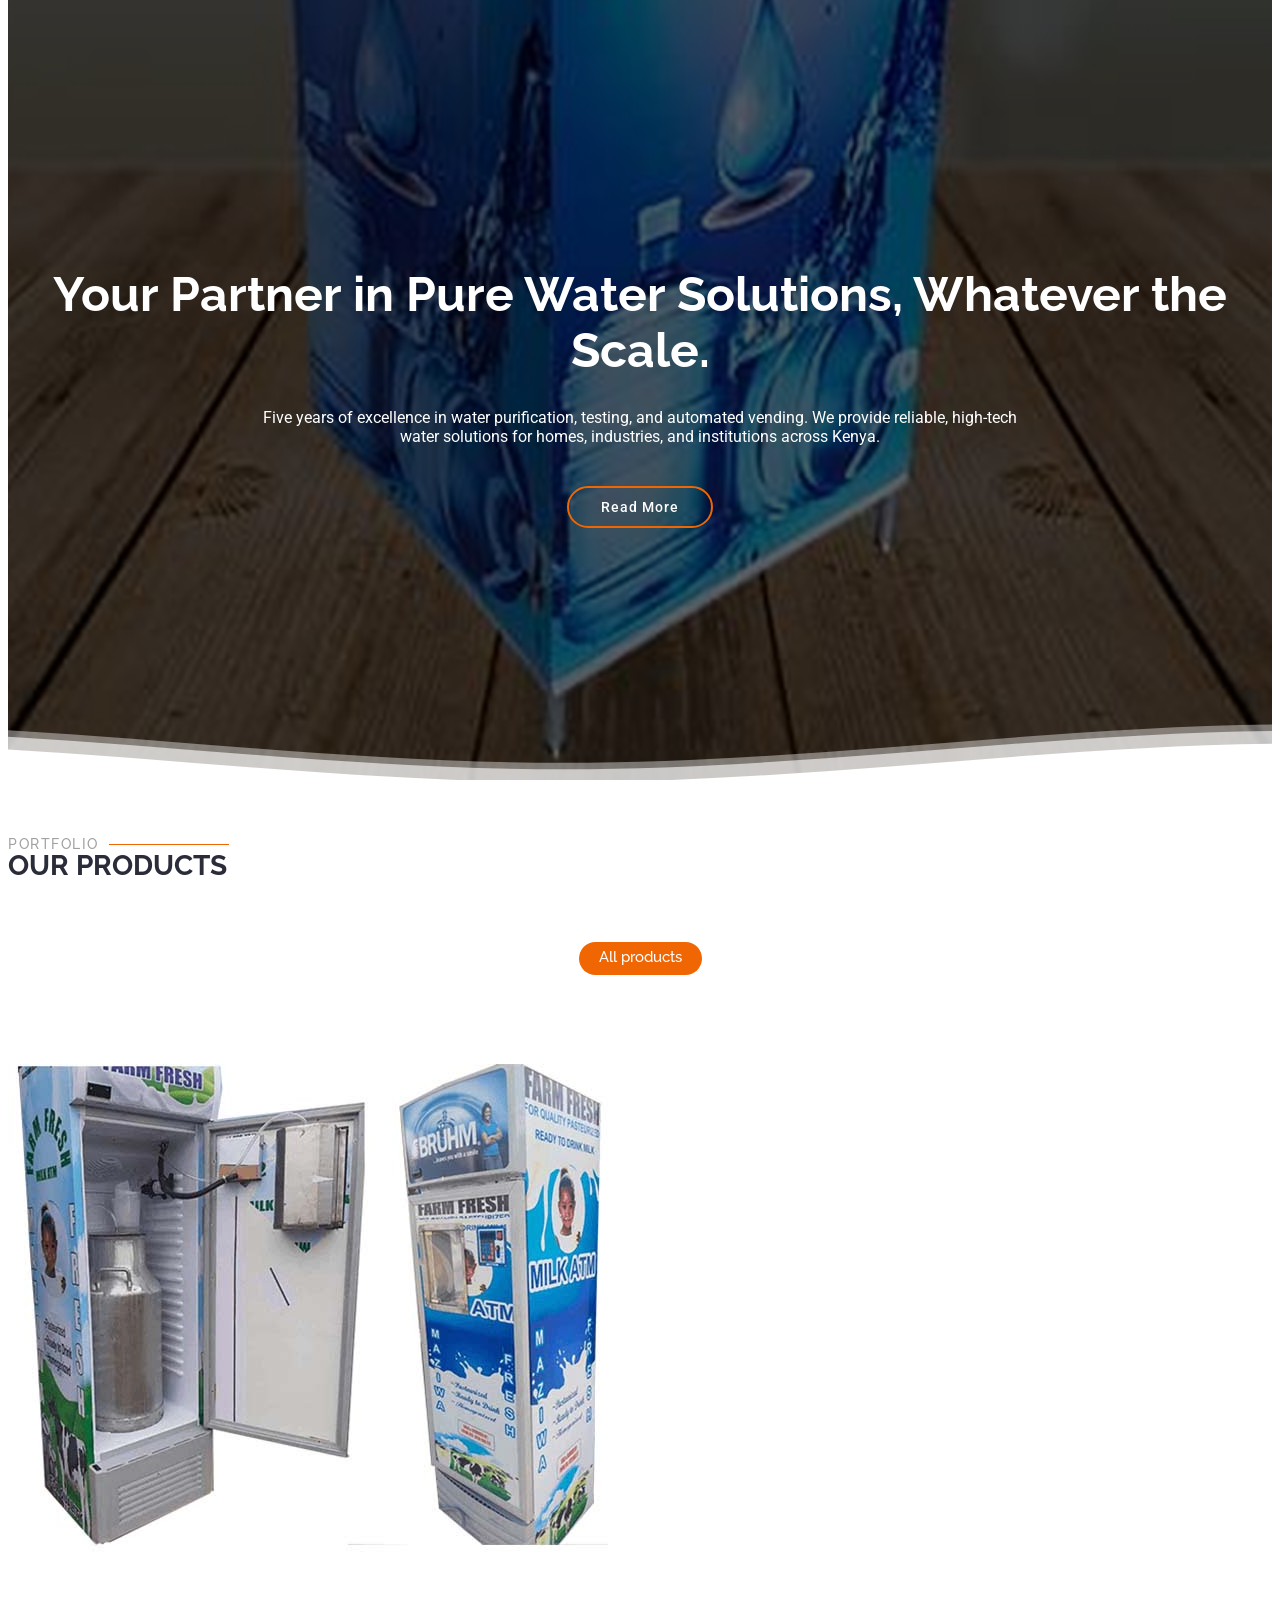
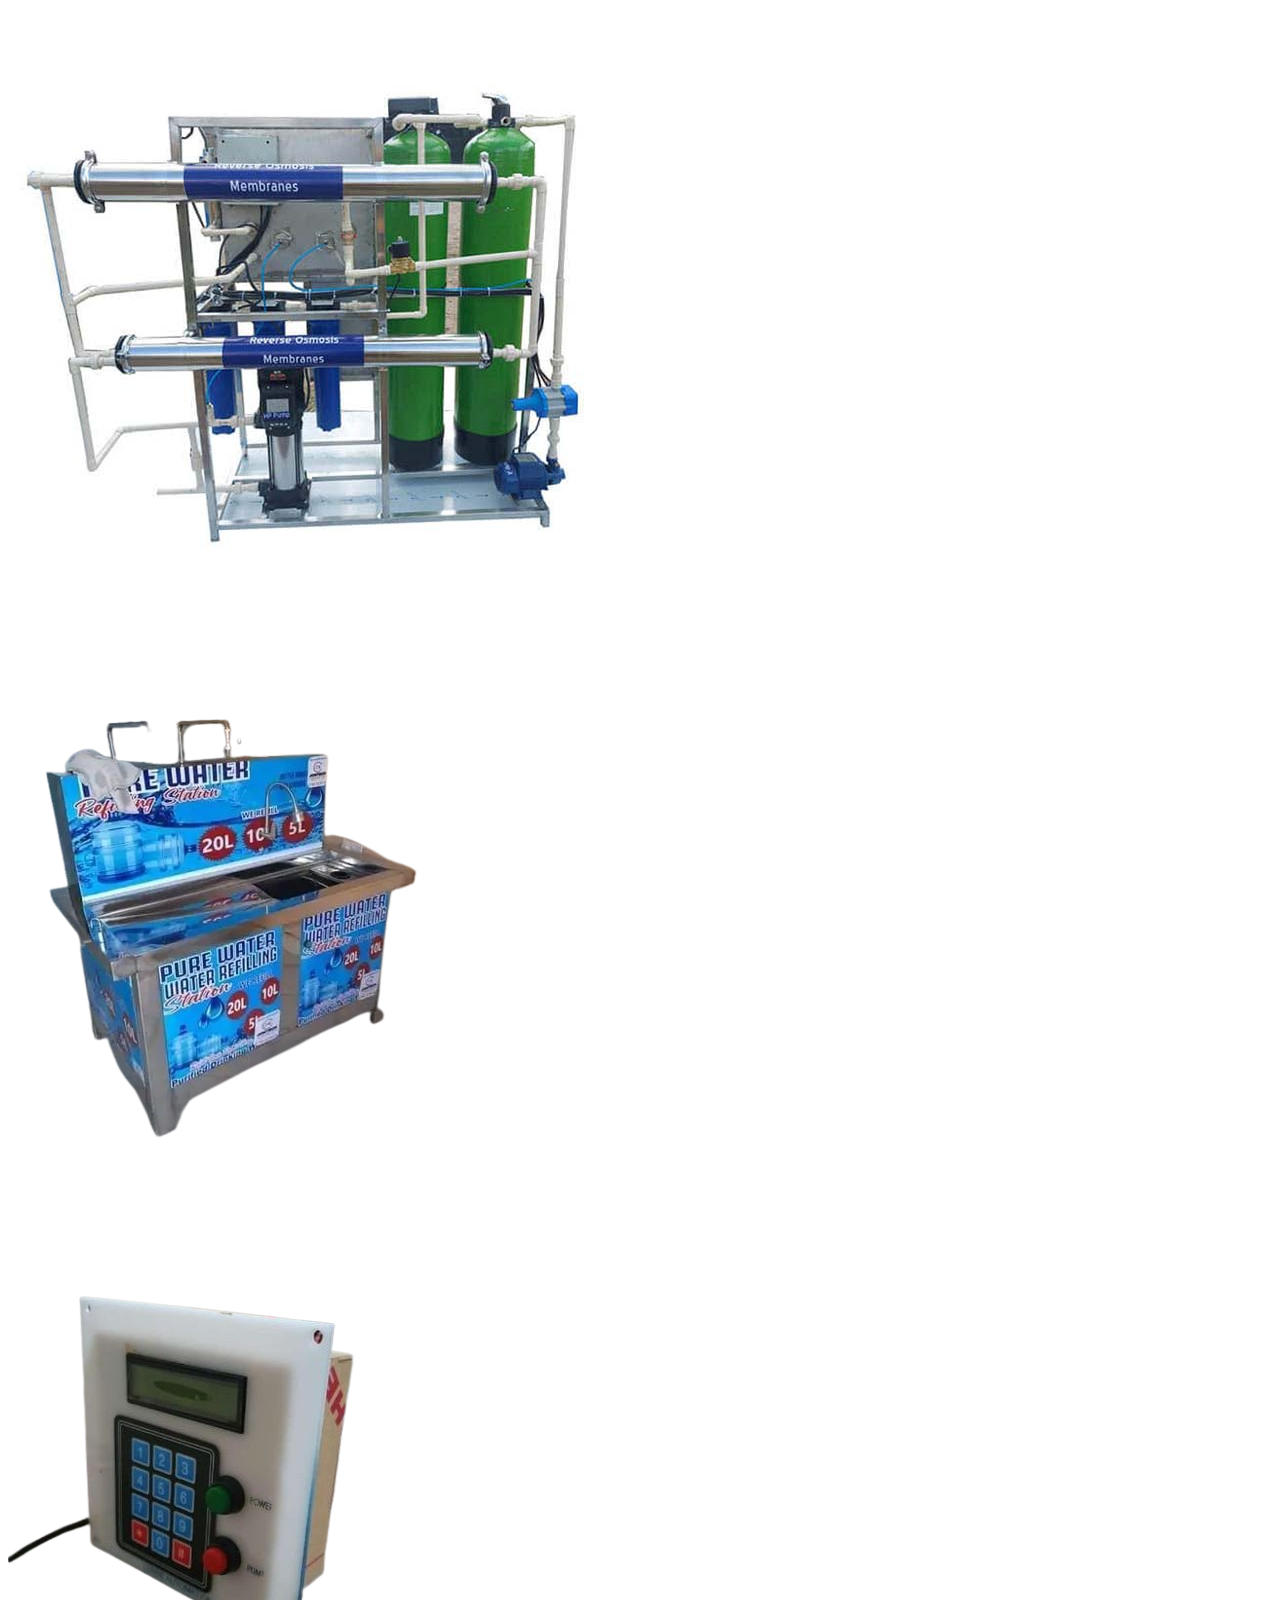
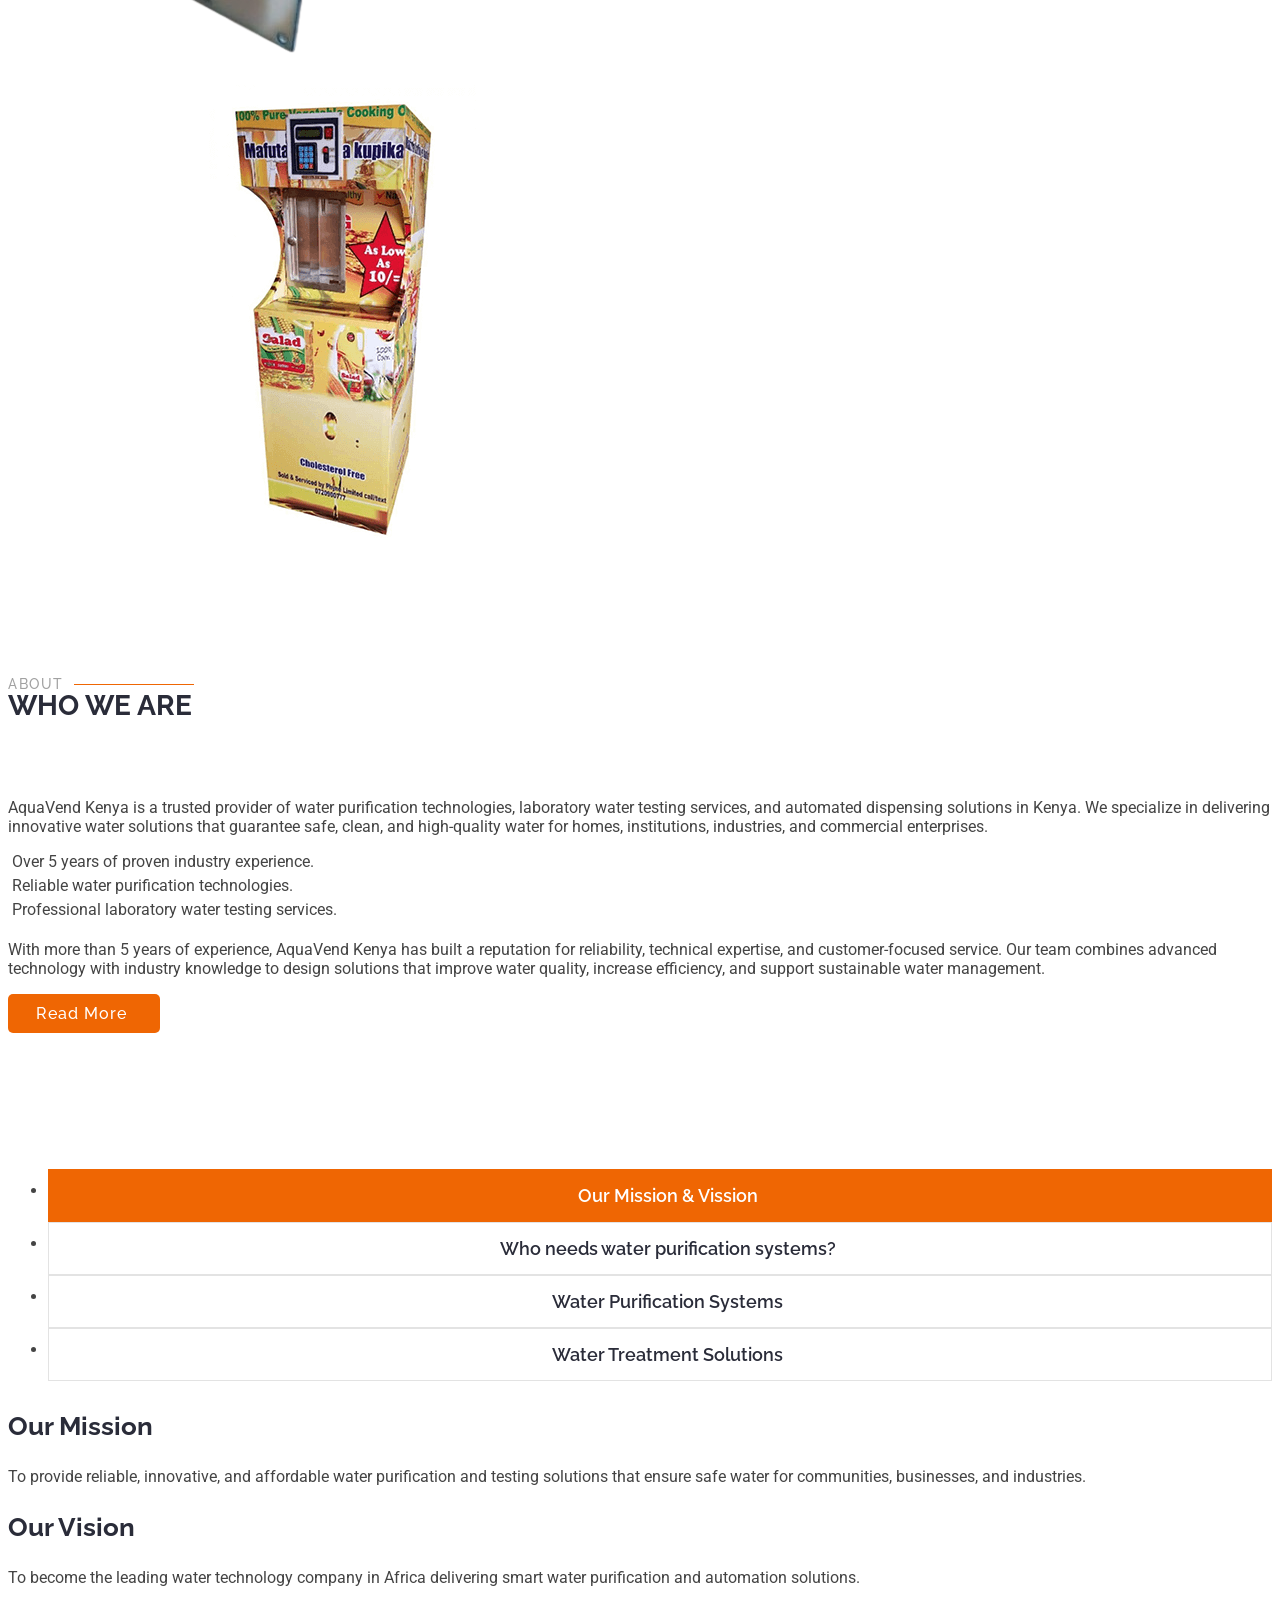
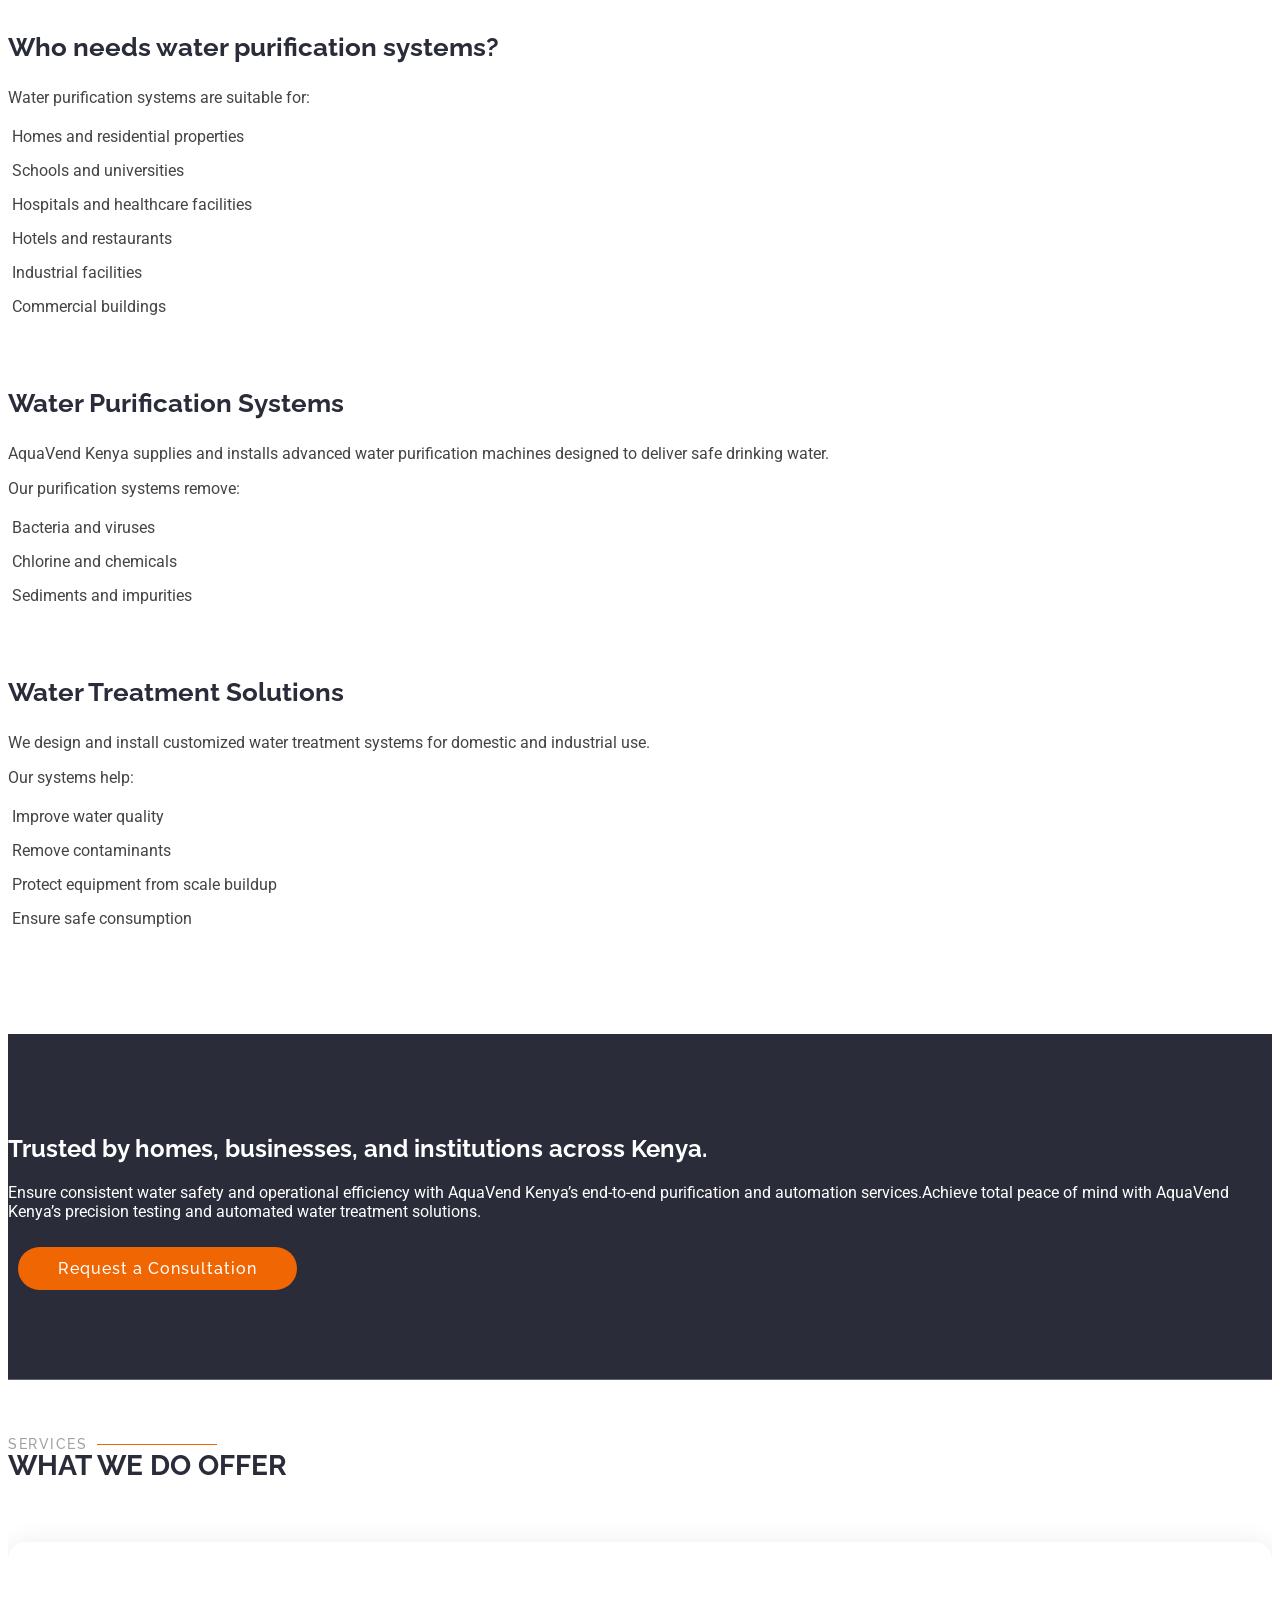
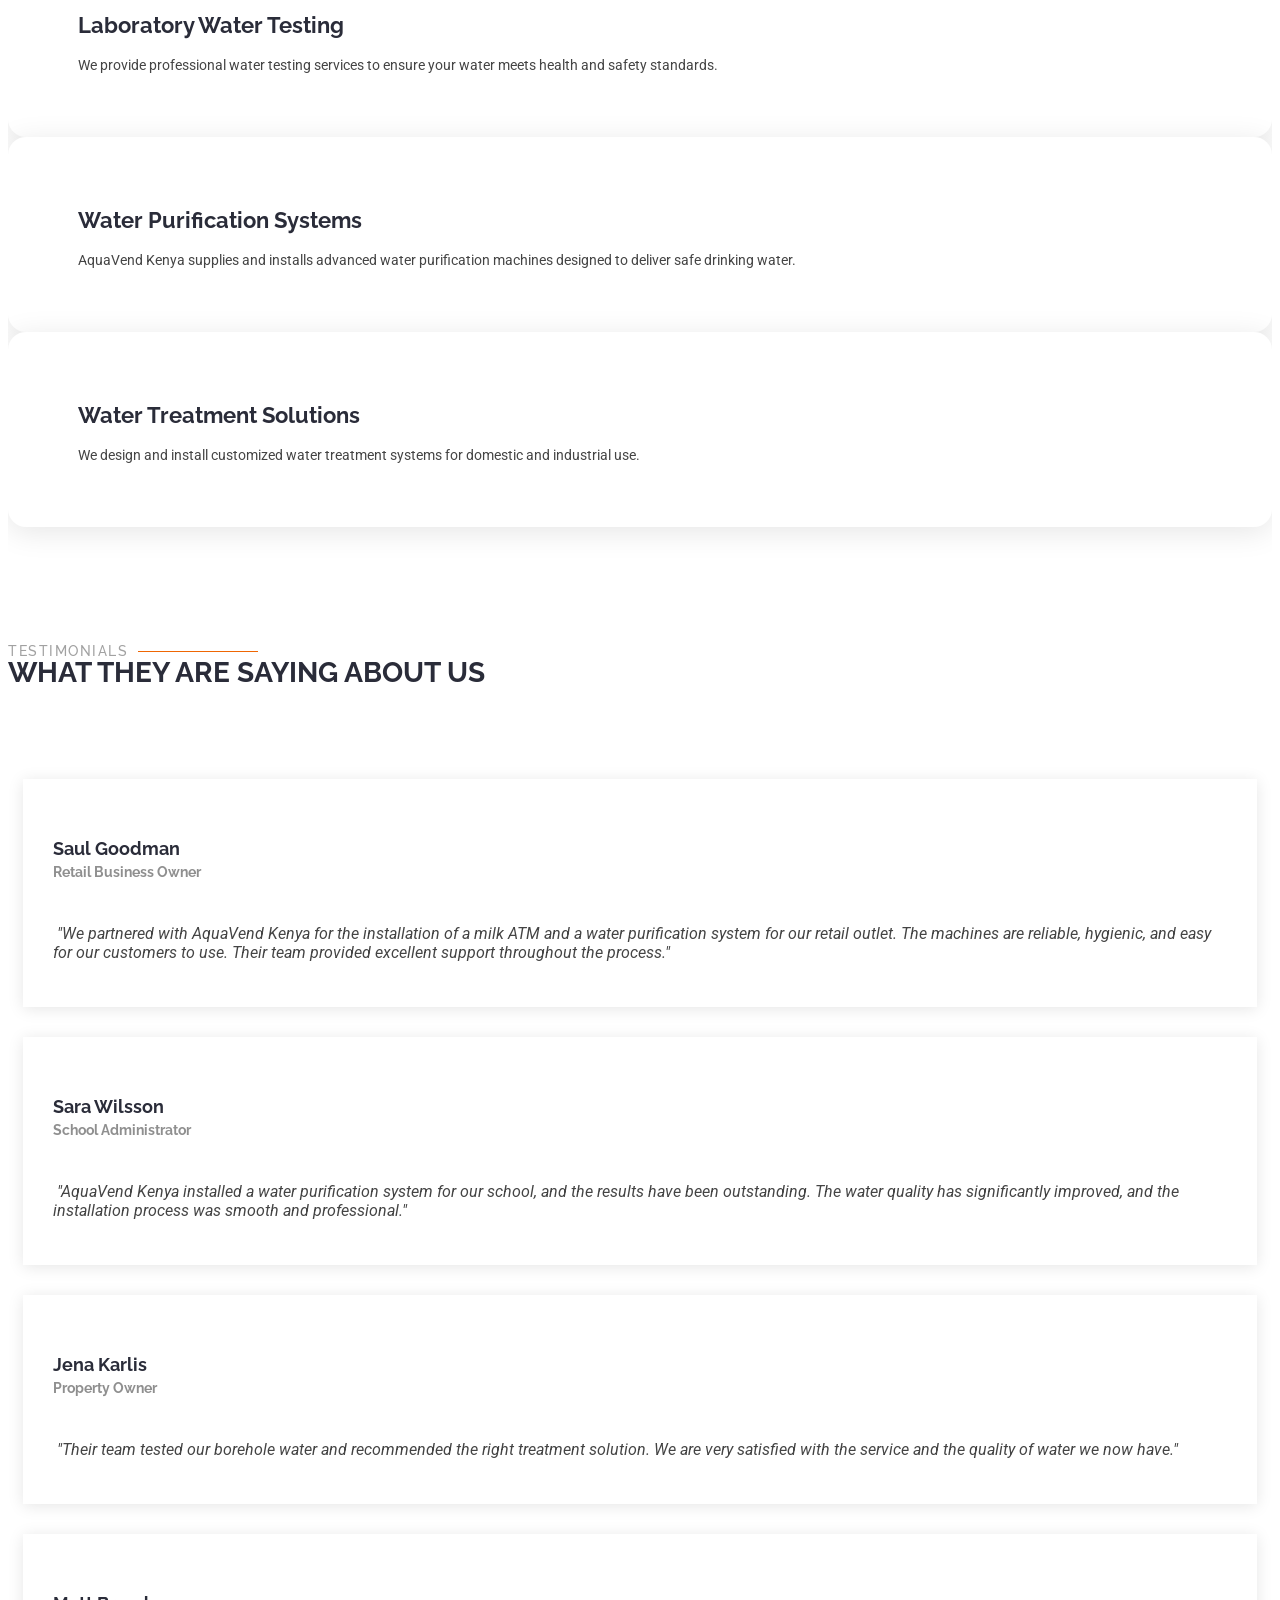
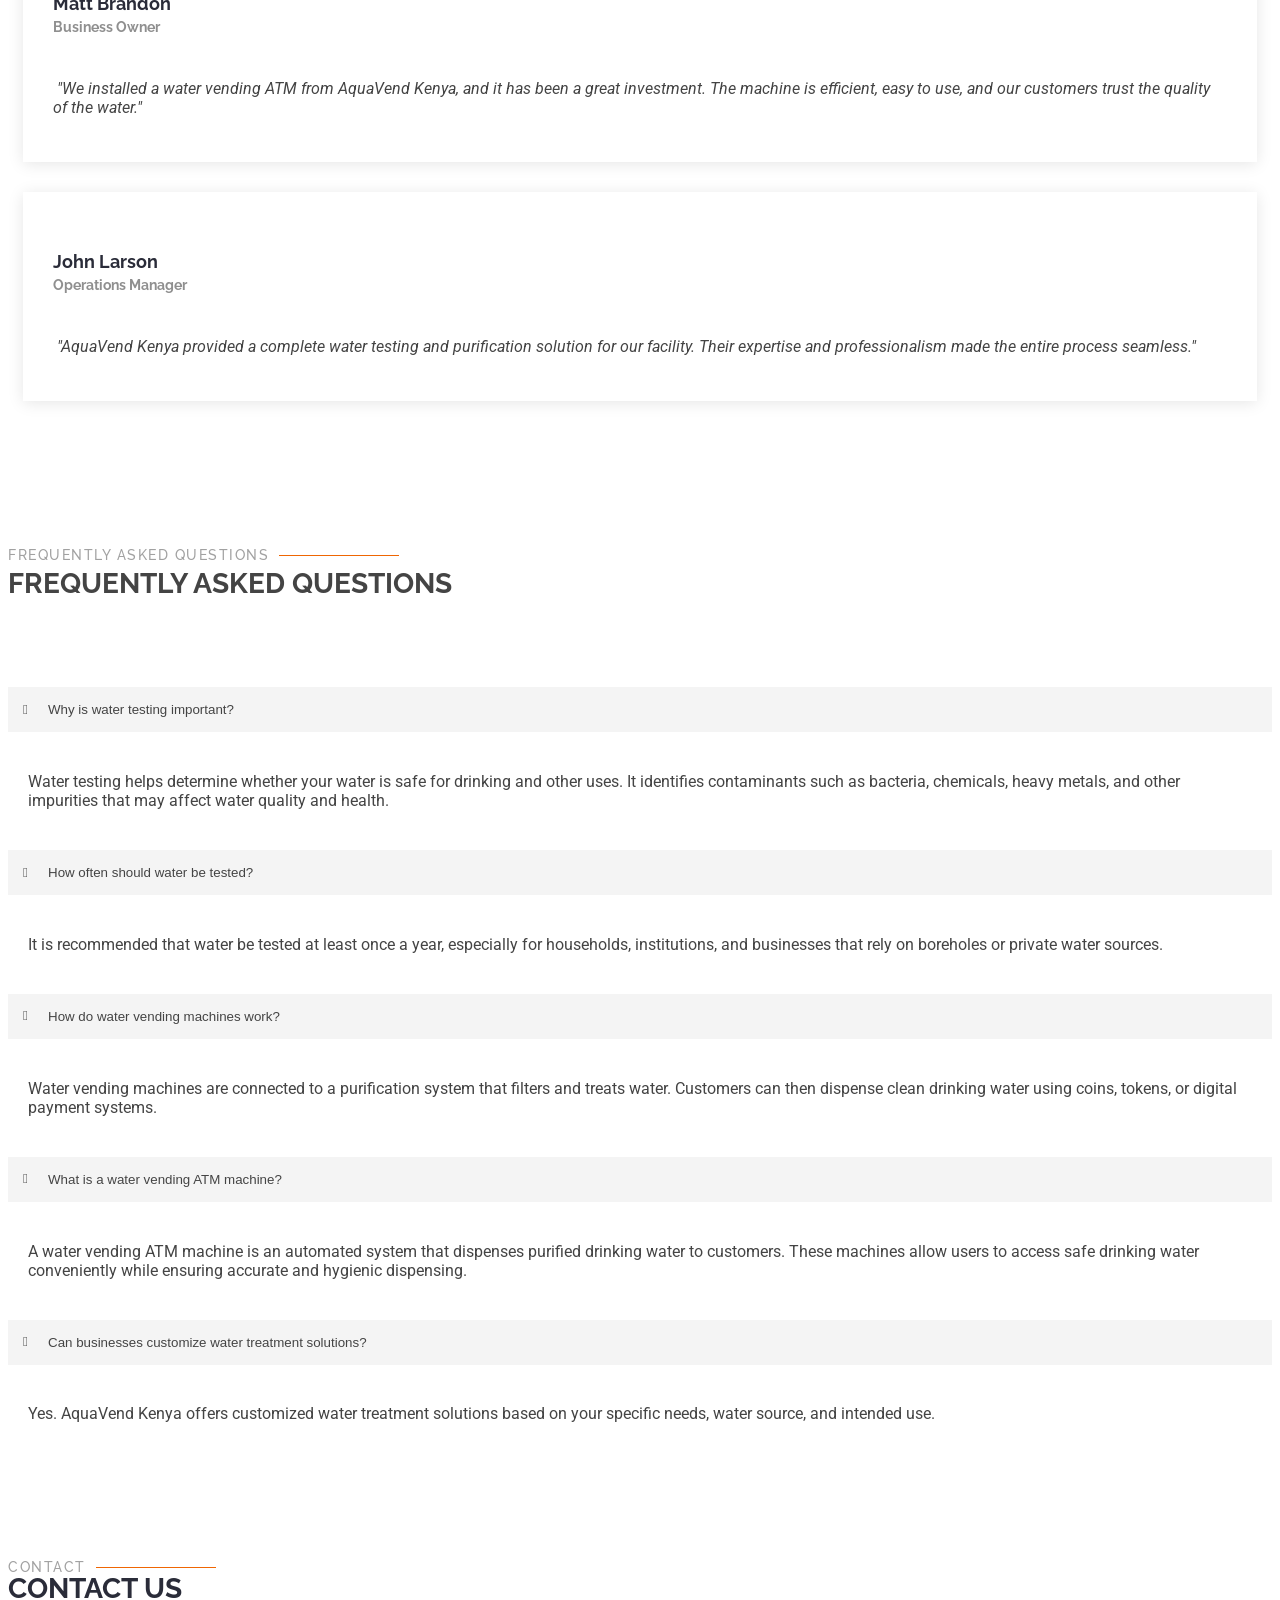
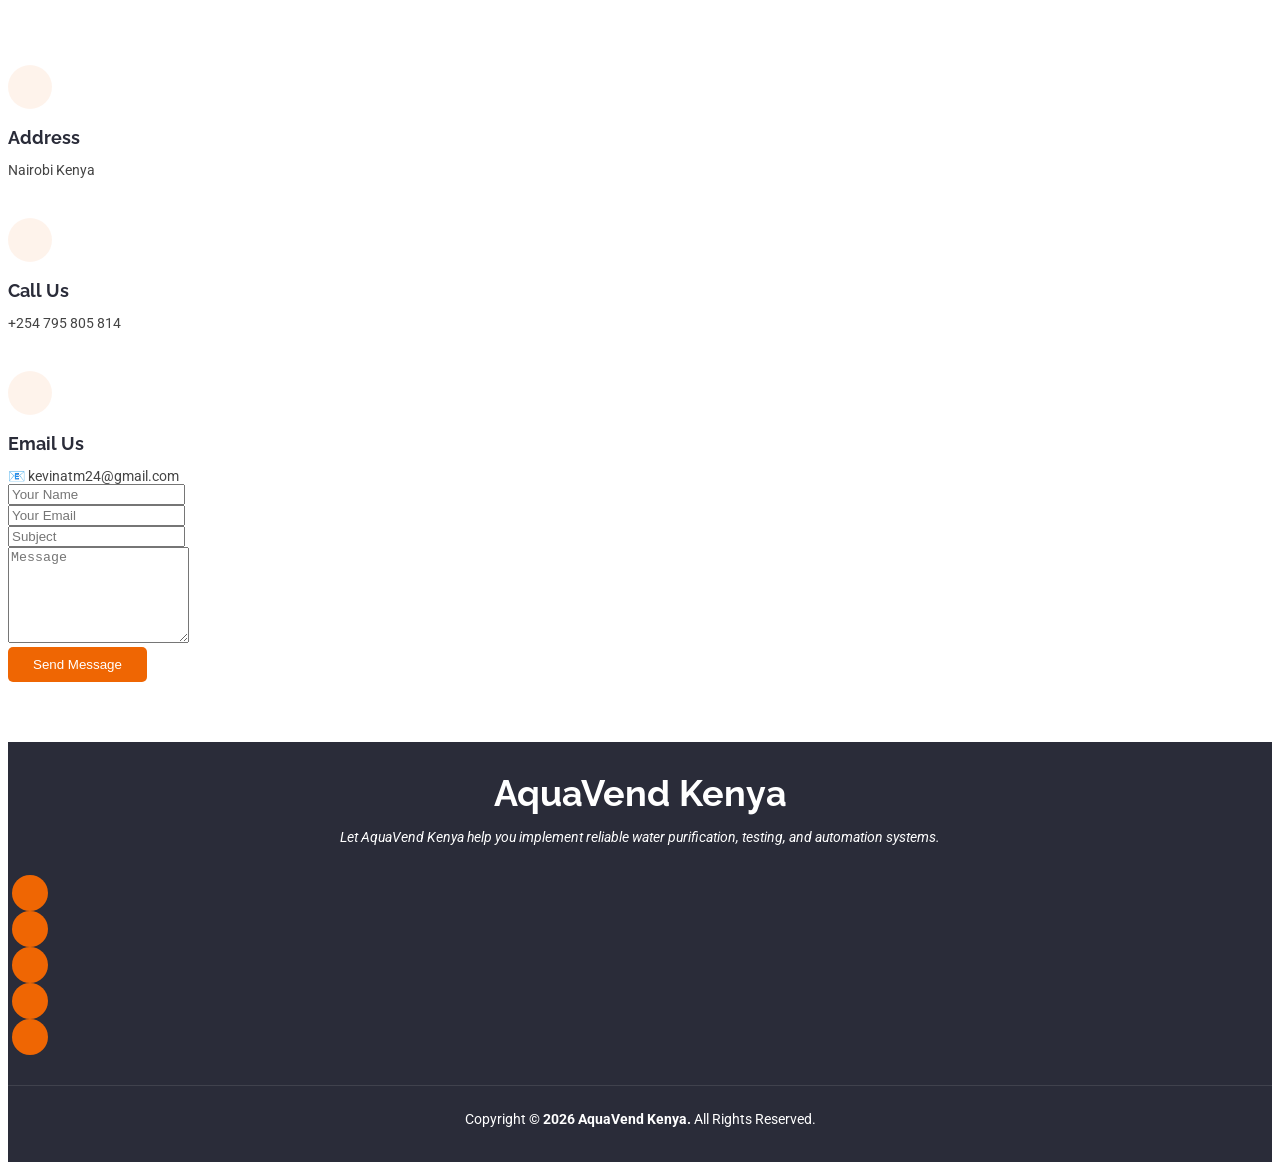
==== commit 722faebb: "Add Product" ====
--- a/index.html
+++ b/index.html
@@ -60,6 +60,7 @@
               <li><a href="Water Treatment.html">Water Treatment machine</a></li>
               <li><a href="Cooking Oil.html">Cooking Oil ATM</a></li>
               <li><a href="PLC Machines.html">Programmable Logic Controllers</a></li>
+              <li><a href="Water vending ATMs.html">Water Vending ATMs</a></li>
             </ul>
           </li>
           <li><a href="#contact">Contact</a></li>
@@ -186,6 +187,23 @@
               </div>
             </div><!-- End Portfolio Item -->
 
+                        <div class="col-lg-4 col-md-6 portfolio-item isotope-item filter-product">
+              <a href="Water vending ATMs.html">
+               <img src="assets/Aquavend/Water Vending ATMs/Water vending machine 4.png" class="img-fluid" alt="Water Purifier machine">
+              </a>
+               <div class="portfolio-info">
+                <h4>Water Vending machine</h4>
+                <ul>
+                    <li><i class="bi bi-check2-circle"></i> <span>Remote Management and Software Updates</span></li>
+                    <li><i class="bi bi-check2-circle"></i> <span>Customizable Pricing and Volume Options</span></li>
+                    <li><i class="bi bi-check2-circle"></i> <span>Compact and Durable Design</span></li>
+                    <li><i class="bi bi-check2-circle"></i> <span>Fully compliant with KEBS standards.</span></li>
+                 </ul>
+                <a href="assets/Aquavend/Water Vending ATMs/Water vending machine 4.png" title="Water Vending machine" data-gallery="portfolio-gallery-product" class="glightbox preview-link"><i class="bi bi-zoom-in"></i></a>
+                <a href="Water vending ATMs.html" title="More Details" class="details-link"><i class="bi bi-link-45deg"></i></a>
+              </div>
+            </div><!-- End Portfolio Item -->
+
             <div class="col-lg-4 col-md-6 portfolio-item isotope-item filter-product">
               <a href="PLC Machines.html">
                <img src="assets/Aquavend/Programmable Logic Controllers/PLC3.png" class="img-fluid" alt="Water Purifier machine">
@@ -202,18 +220,20 @@
                 <a href="Water Treatment.html" title="More Details" class="details-link"><i class="bi bi-link-45deg"></i></a>
               </div>
             </div><!-- End Portfolio Item -->
-
-            <div class="col-lg-4 col-md-6 portfolio-item isotope-item filter-branding">
+            
+            <div class="row gy-4 isotope-container" data-aos="fade-up" data-aos-delay="200">
+
+            <div class="col-lg-4 col-md-6 portfolio-item isotope-item filter-app">
               <a href="Cooking Oil.html">
-                <img src="assets\Aquavend\Cooking-Oil-Atm-Machine\The-Best-Cooking-Oil-ATM-machine-in-Kenya.png" class="img-fluid" alt="">
+               <img src="assets\Aquavend\Cooking-Oil-Atm-Machine\The-Best-Cooking-Oil-ATM-machine-in-Kenya.png" class="img-fluid" alt="Cooking Oil ATM">
               </a>
-               <div class="portfolio-info">
+              <div class="portfolio-info">
                 <h4>Cooking Oil ATM</h4>
                 <ul>
                     <li><i class="bi bi-check2-circle"></i> <span>Customizable to take sales as low as KSH 10</span></li>
                     <li><i class="bi bi-check2-circle"></i> <span>Inbuilt self-cleansing system</span></li>
                  </ul>
-                <a href="assets\Aquavend\Cooking-Oil-Atm-Machine\The-Best-Cooking-Oil-ATM-machine-in-Kenya.png" title="Cooking Oil ATM" data-gallery="portfolio-gallery-branding" class="glightbox preview-link"><i class="bi bi-zoom-in"></i></a>
+                <a href="assets\Aquavend\Cooking-Oil-Atm-Machine\The-Best-Cooking-Oil-ATM-machine-in-Kenya.png" title="Cooking Oil ATM" data-gallery="portfolio-gallery-app" class="glightbox preview-link"><i class="bi bi-zoom-in"></i></a>
                 <a href="Cooking Oil.html" title="More Details" class="details-link"><i class="bi bi-link-45deg"></i></a>
               </div>
             </div><!-- End Portfolio Item -->
--- a/assets/css/main.css
+++ b/assets/css/main.css
@@ -669,27 +669,32 @@
   --------------------------------------------------------------*/ 
   
   .hero {
-    width: 100%;
-    overflow: hidden;
-    position: relative;
-    background: linear-gradient(0deg, var(--background-color) 0%, color-mix(in srgb, var(--background-color) 90%, white 10%) 100%);
-    padding: 0;
-    display: flex;
-    flex-direction: column;
-    justify-content: end;
-    align-items: center;
-  }
-  
-  .hero .carousel-container {
-    display: flex;
-    justify-content: center;
-    align-items: center;
-    flex-direction: column;
-    text-align: center;
-    position: relative;
-    min-height: 75vh;
-    padding-top: 60px;
-  }
+  width: 100%;
+  min-height: 75vh; 
+  overflow: hidden;
+  position: relative;
+  
+  
+  background: linear-gradient(rgba(0, 0, 0, 0.6), rgba(0, 0, 0, 0.6)), url('../img/Aquavend\ Machine.png') no-repeat center center/cover;
+  
+  padding: 0;
+  display: flex;
+  flex-direction: column;
+  justify-content: flex-end;
+  align-items: center;
+}
+
+.hero .carousel-container {
+  display: flex;
+  justify-content: center;
+  align-items: center;
+  flex-direction: column;
+  text-align: center;
+  position: relative;
+  min-height: 75vh;
+  padding-top: 60px;
+  background: transparent; 
+}
   
   .hero h2 {
     margin-bottom: 30px;
